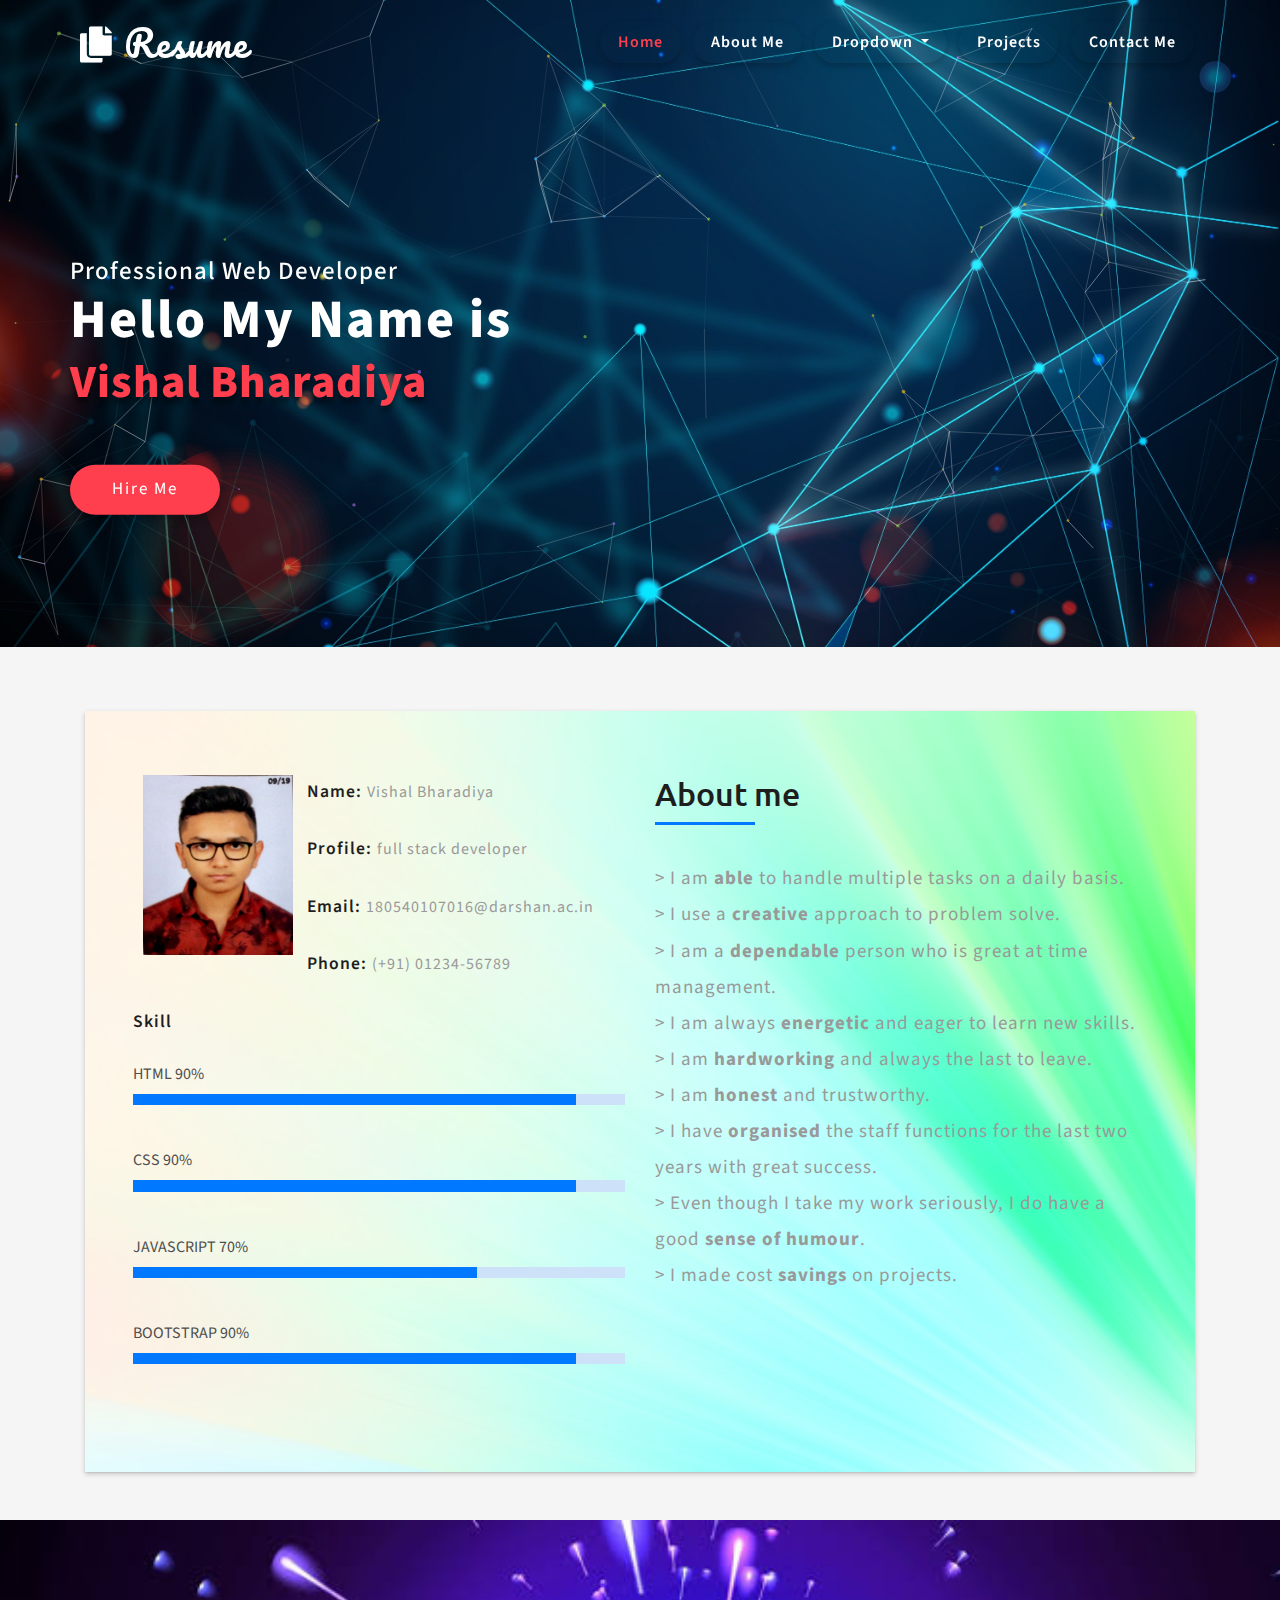
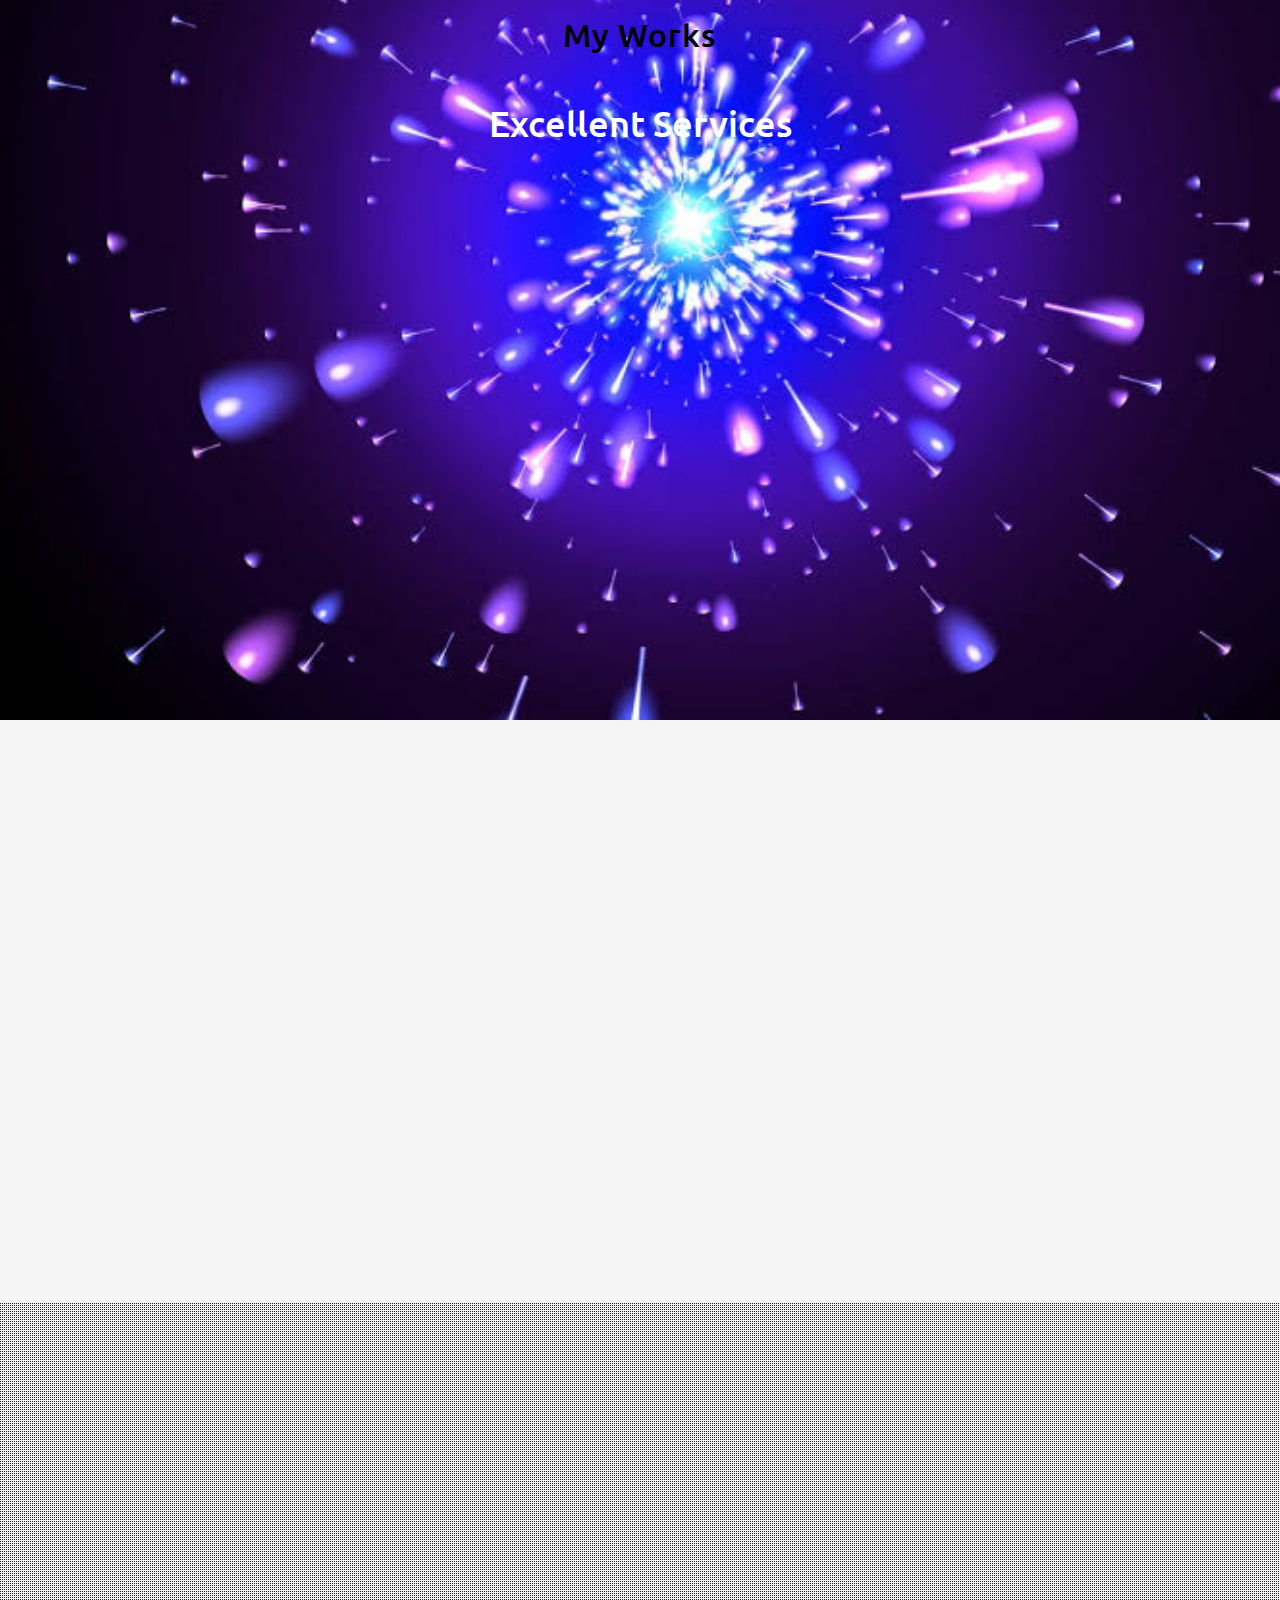
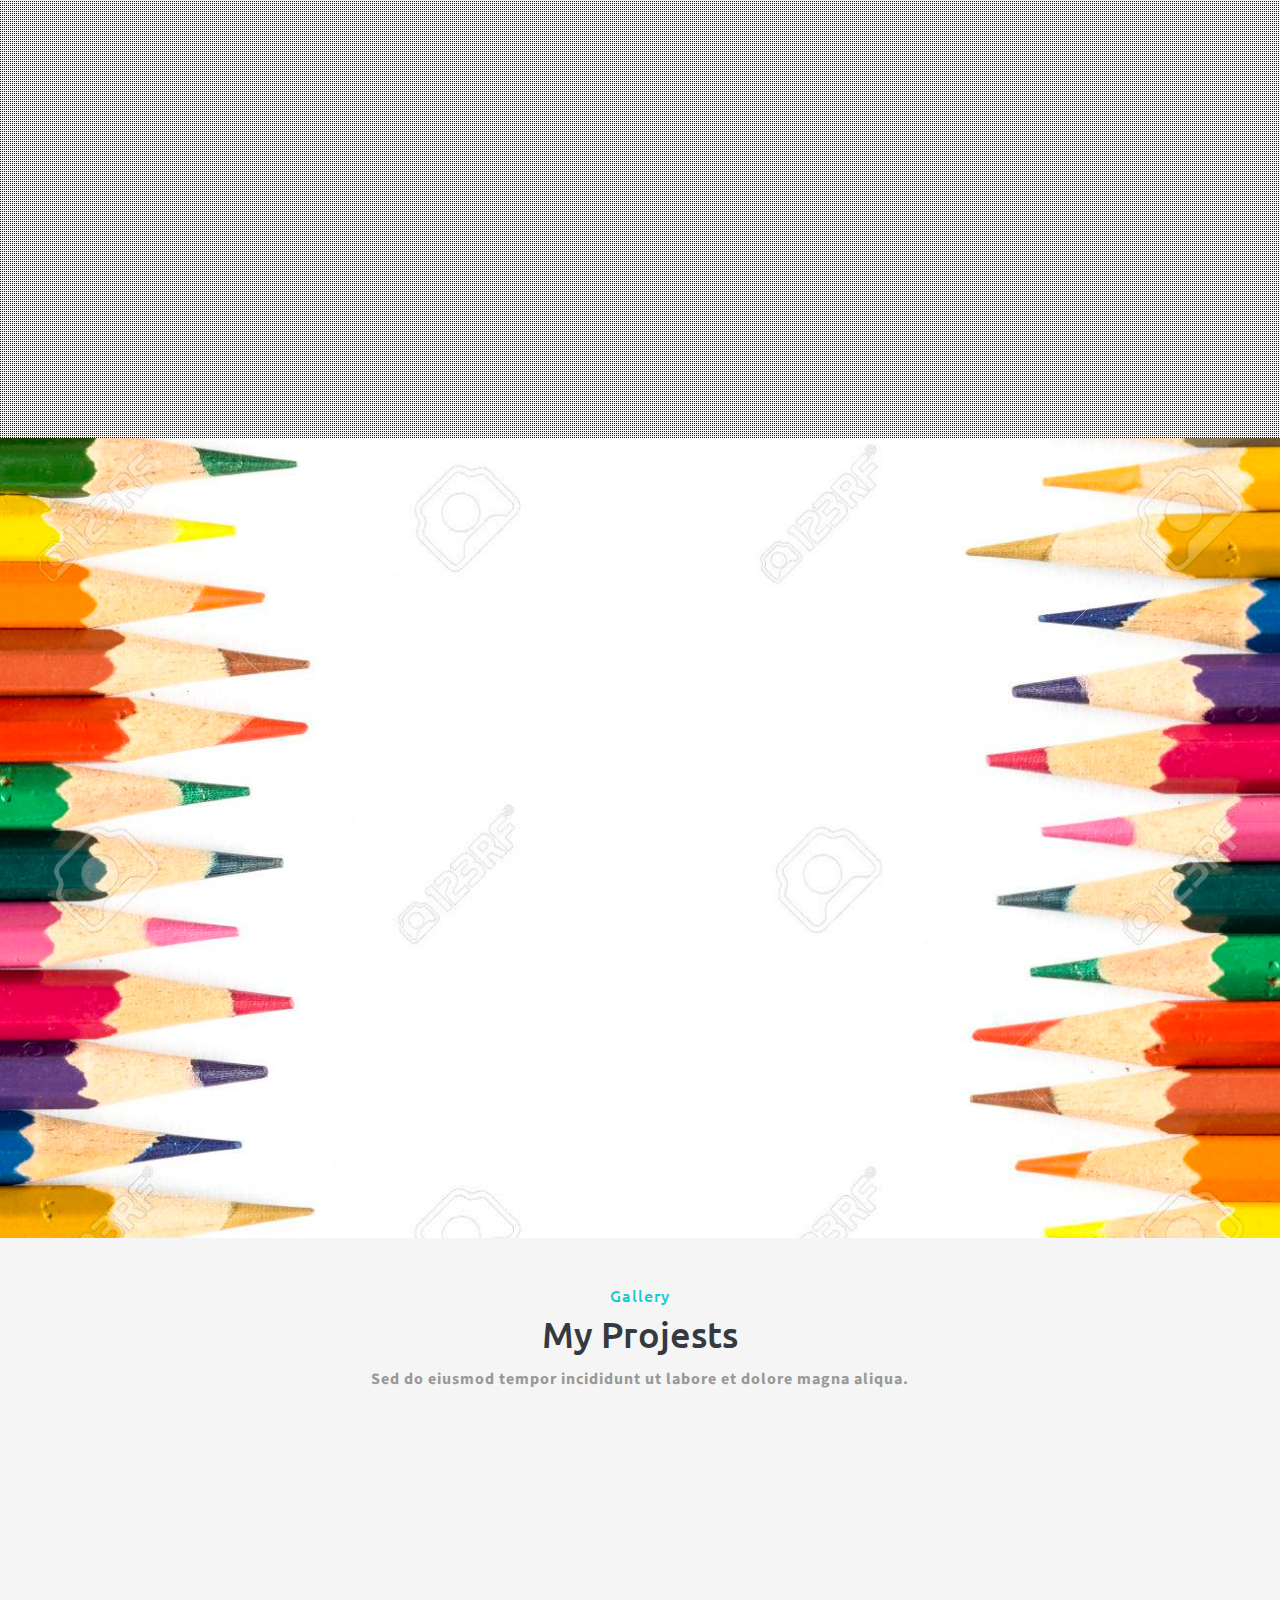
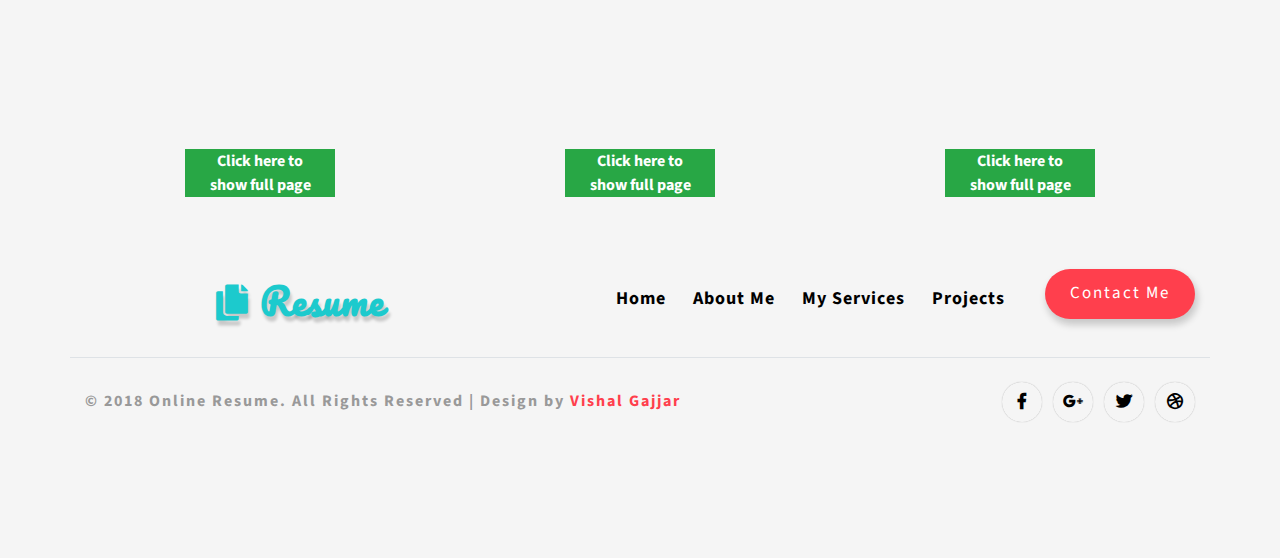
==== index.html @ 2416e896 "first commit" ====
<!--
Author: W3layouts
Author URL: http://w3layouts.com
License: Creative Commons Attribution 3.0 Unported
License URL: http://creativecommons.org/licenses/by/3.0/
-->

<!DOCTYPE html>
<html>

<head>
	<title>Online Resume Personal Category Bootstrap Responsive website Template | Home :: W3layouts</title>
	<!-- Meta tag Keywords -->
	<meta name="viewport" content="width=device-width, initial-scale=1">
	<meta charset="UTF-8" />
	<meta name="keywords" content="Online Resume Services Responsive web template, Bootstrap Web Templates, Flat Web Templates, Android Compatible web template, Smartphone Compatible web template, free webdesigns for Nokia, Samsung, LG, SonyEricsson, Motorola web design" />
	<script>
		addEventListener("load", function () {
			setTimeout(hideURLbar, 0);
		}, false);

		function hideURLbar() {
			window.scrollTo(0, 1);
		}
	</script>
	<!-- //Meta tag Keywords -->

	<!-- Custom-Files -->
	<link rel="stylesheet" href="css/bootstrap.css">
	<!-- Bootstrap-Core-CSS -->
	<link rel="stylesheet" href="css/animation-aos.css">
	<link href='css/aos.css' rel='stylesheet prefetch' type="text/css" media="all" />
	<!-- animation css -->
	<link rel="stylesheet" href="css/style.css" type="text/css" media="all" />
	<!-- Style-CSS -->
	<link rel="stylesheet" href="css/all.min.css">
	<!-- Font-Awesome-Icons-CSS -->
	<!-- //Custom-Files -->

	<!-- Web-Fonts -->
	<link href="//fonts.googleapis.com/css?family=Ubuntu:300,300i,400,400i,500,500i,700,700i&amp;subset=cyrillic,cyrillic-ext,greek,greek-ext,latin-ext"
	    rel="stylesheet">
	<link href="//fonts.googleapis.com/css?family=Source+Sans+Pro:200,200i,300,300i,400,400i,600,600i,700,700i,900,900i&amp;subset=cyrillic,cyrillic-ext,greek,greek-ext,latin-ext,vietnamese"
	    rel="stylesheet">
	<link href="//fonts.googleapis.com/css?family=Pacifico&amp;subset=cyrillic,latin-ext,vietnamese" rel="stylesheet">
	<!-- //Web-Fonts -->

    <link href="css/style2.css" rel="stylesheet">


</head>

<body>
	<div class="mian-content">
		<!-- header -->
		<header data-aos="fade-down">
			<nav class="navbar navbar-expand-lg navbar-light">
				<div class="logo text-left">
					<h1>
						<a class="navbar-brand" href="index.html"><i class="fas fa-copy"></i> Resume</a>
					</h1>
				</div>
				<button class="navbar-toggler" type="button" data-toggle="collapse" data-target="#navbarSupportedContent"
				    aria-controls="navbarSupportedContent" aria-expanded="false" aria-label="Toggle navigation">
					<span class="navbar-toggler-icon">

					</span>
				</button>
				<div class="collapse navbar-collapse" id="navbarSupportedContent">
					<ul class="navbar-nav ml-lg-auto text-lg-right text-center">
						<li class="nav-item active">
							<a class="nav-link" href="index.html">Home
								<span class="sr-only">(current)</span>
							</a>
						</li>
						<li class="nav-item">
							<a class="nav-link scroll" href="#about">About Me</a>
						</li>
						<li class="nav-item dropdown">
							<a class="nav-link dropdown-toggle" href="#" id="navbarDropdown" role="button" data-toggle="dropdown"
							    aria-haspopup="true" aria-expanded="false">
								Dropdown
							</a>
							<div class="dropdown-menu text-lg-left text-center" aria-labelledby="navbarDropdown">
								<a class="dropdown-item scroll" href="#services">Services</a>
								<a class="dropdown-item scroll" href="#skills" title="">Skills</a>
								<a class="dropdown-item scroll" href="#education" title="">My Education</a>
								<a class="dropdown-item scroll" href="#education" title="">My Experience</a>
							</div>
						</li>
						<li class="nav-item">
							<a class="nav-link scroll" href="#projects">Projects</a>
						</li>
						<li class="nav-item">
							<a class="nav-link" href="contact.html">Contact Me</a>
						</li>
					</ul>
				</div>
			</nav>
		</header>
		<!-- //header -->

		<!--  particles  -->
		<div id="particles-js"></div>
		<!-- //particles -->

		<!-- banner -->
		<div class="banner-text">
			<div class="effect-text-w3ls">
				<div class="container">
					<div class="row">
						<div class="col-mg-6">
						<br><br><br>
						<h2 style="color: white;">Professional Web Developer</h2>
						<span class="mytext1 uppercase mt-2">Hello My Name is </span>
						<span class="mytext2">Vishal Bharadiya</span>
						<p class="para-style text-light mt-xl-4 mt-3"></p>
						<div class="button-w3ls" data-aos="fade-up">
							
							<a href="contact.html" class="btn btn-sm animated-button thar-four">Hire Me</a>
						</div>
					</div>
					<div class="col-mg-6">
						
					</div>	
					</div>
				</div>
			</div>
		</div>
		<!-- //banner -->
	</div>
	<!-- //main -->
	<!-- banner bottom -->
	 <section id="about" class="about-mf sect-pt4 route" >
    <div class="container">
      <div class="row">
        <div class="col-sm-12" >
          <div class="box-shadow-full"  style=" background-image: url(images/am.jpg); ">
            <div class="row">
              <div class="col-md-6">
                <div class="row">
                  <div class="col-sm-6 col-md-4">
                    <div class="about-img">
                     
					  <img style="height: 180px; width: 150px;" src="images/profail.jpg">
                    </div>
                  </div>
                  <div class="col-sm-6 col-md-8">
                    <div class="about-info">
                      <p><span class="title-s">Name: </span> <span>Vishal Bharadiya</span></p><br>
                      <p><span class="title-s">Profile: </span> <span>full stack developer</span></p><br>
                      <p><span class="title-s">Email: </span> <span>180540107016@darshan.ac.in</span></p><br>
                      <p><span class="title-s">Phone: </span> <span>(+91) 01234-56789</span></p><br>
                    </div>
                  </div>
                </div>
                <div class="skill-mf">
                  <p class="title-s">Skill</p><br>
                  <span>HTML</span> <span class="pull-right">90%</span>
                  <div class="progress">
                    <div class="progress-bar" role="progressbar" style="width: 90%;" aria-valuenow="85" aria-valuemin="0"
                      aria-valuemax="100"></div>
                  </div><br>
                  <span>CSS</span> <span class="pull-right">90%</span>
                  <div class="progress">
                    <div class="progress-bar" role="progressbar" style="width: 90%" aria-valuenow="75" aria-valuemin="0"
                      aria-valuemax="100"></div>
                  </div><br>
                  <span>JAVASCRIPT</span> <span class="pull-right">70%</span>
                  <div class="progress">
                    <div class="progress-bar" role="progressbar" style="width: 70%" aria-valuenow="50" aria-valuemin="0"
                      aria-valuemax="100"></div>
                  </div><br>
                  <span>BOOTSTRAP</span> <span class="pull-right">90%</span>
                  <div class="progress">
                    <div class="progress-bar" role="progressbar" style="width: 90%" aria-valuenow="90" aria-valuemin="0"
                      aria-valuemax="100"></div>
                  </div><br>
                </div>
              </div>
              <div class="col-md-6">
                <div class="about-me pt-4 pt-md-0">
                  <div class="title-box-2">
                    <h5 class="title-left">
                      About me
                    </h5>
                  </div>
                  <font>
                  <p style="font-size: 19px" >
                    >  I am <b>able</b> to handle multiple tasks on a daily basis.
                  </p>
                  <p style="font-size: 19px" >
                    >  I use a <b>creative</b> approach to problem solve.
                  </p>
                  <p style="font-size: 19px">
                    >  I am a <b>dependable</b> person who is great at time management.
                  </p>
                  <p style="font-size: 19px">
                    >  I am always <b>energetic</b> and eager to learn new skills.
                  </p>
                  <p style="font-size: 19px">
                    >  I am <b>hardworking</b> and always the last to leave.
                  </p>
                  <p style="font-size: 19px">
                    >  I am <b>honest</b> and trustworthy.
                  </p>
                  <p style="font-size: 19px">
                    >  I have <b>organised</b> the staff functions for the last two years with great success.
                  </p>
                  <p style="font-size: 19px">
                    >  Even though I take my work seriously, I do have a good <b> sense of humour</b>.
                  </p>
                  <p style="font-size: 19px">
                    >  I made cost <b>savings</b> on projects.
                  </p>
                  </font>
                </div>
              </div>
            </div>
          </div>
        </div>
      </div>
    </div>
  </section>

	<!-- //banner bottom -->

	<!-- services -->
	<div class="why-choose-agile py-5" id="services">
		<div class="container py-xl-5 py-lg-3">
			<!-- heading title -->
			<div class="mb-lg-5 mb-4 text-center">
				<h3 class="title-wthree text-white mb-2">
					<span class="heading mb-5"><h2 style="color: black;">My Works</h2></span>Excellent Services</h3>
			</div>
			<!-- //heading title -->
			<div class="row agileits-w3layouts-grid pt-md-4">
				<div class="col-lg-4 services-agile-1" data-aos="zoom-in-up">
					<div class="row wthree_agile_us py-md-4 py-3">
						<div class="col-lg-3 col-sm-2 col-3 pr-lg-2">
							<div class="wthree_features_grid text-center py-3">
								<i class="fab fa-affiliatetheme"></i>
							</div>
						</div>
						<div class="col-lg-9 col-sm-10 col-9 agile-why-text">
							<h4 class="text-white font-weight-bold mb-3">Creative Design</h4>
						</div>
					</div>
				</div>
				<div class="col-lg-4 services-agile-1" data-aos="zoom-in-up">
					<div class="row wthree_agile_us py-md-4 py-3">
						<div class="col-lg-3 col-sm-2 col-3 pr-lg-2">
							<div class="wthree_features_grid text-center py-3">
								<i class="fab fa-accusoft"></i>
							</div>
						</div>
						<div class="col-lg-9 col-sm-10 col-9  agile-why-text">
							<h4 class="text-white font-weight-bold mb-3">Web Design</h4>
						</div>
					</div>
				</div>
				<div class="col-lg-4 services-agile-1" data-aos="zoom-in-up">
					<div class="row wthree_agile_us py-md-4 py-3">
						<div class="col-lg-3 col-sm-2 col-3 pr-lg-2">
							<div class="wthree_features_grid text-center py-3">
								<i class="fab fa-forumbee"></i>
							</div>
						</div>
						<div class="col-lg-9 col-sm-10 col-9 agile-why-text">
							<h4 class="text-white font-weight-bold mb-3">Interface Design</h4>
						</div>
					</div>
				</div>
			</div>
			<div class="row agileits-w3layouts-grid my-lg-4">
				<div class="col-lg-4 services-agile-1" data-aos="zoom-in-up">
					<div class="row wthree_agile_us py-md-4 py-3">
						<div class="col-lg-3 col-sm-2 col-3 pr-lg-2">
							<div class="wthree_features_grid text-center py-3">
								<i class="fab fa-audible"></i>
							</div>
						</div>
						<div class="col-lg-9 col-sm-10 col-9 agile-why-text">
							<h4 class="text-white font-weight-bold mb-3">App UI Design</h4>
						</div>
					</div>
				</div>
				<div class="col-lg-4 services-agile-1" data-aos="zoom-in-up">
					<div class="row wthree_agile_us py-md-4 py-3">
						<div class="col-lg-3 col-sm-2 col-3 pr-lg-2">
							<div class="wthree_features_grid text-center py-3">
								<i class="fab fa-asymmetrik"></i>
							</div>
						</div>
						<div class="col-lg-9 col-sm-10 col-9 agile-why-text">
							<h4 class="text-white font-weight-bold mb-3">UX Design</h4>
						</div>
					</div>
				</div>			
				<div class="col-lg-4 services-agile-1" data-aos="zoom-in-up">
					<div class="row wthree_agile_us py-md-4 py-3">
						<div class="col-lg-3 col-sm-2 col-3 pr-lg-2">
							<div class="wthree_features_grid text-center py-3">
								<i class="fab fa-xbox"></i>
							</div>
						</div>
						<div class="col-lg-9 col-sm-10 col-9 agile-why-text">
							<h4 class="text-white font-weight-bold mb-3">Web Develop</h4>
						</div>
					</div>
				</div>
				
			</div>
		</div>
	</div>
	<!-- //services -->

	<!-- skills -->
	<div class="graph py-5" id="skills">
		<div class="container pt-xl-5 pt-lg-3">
			<div class="row">
				<div class="col-lg-5 some-info-w3ls" data-aos="zoom-out-right">
					<div class="border-styles py-2 pl-4">
						<h3 class="title-style mb-3">Design Skills</h3>
					</div>
					<div class="row mt-xl-5 mt-4">
						<div class="w3layouts_stats_left w3_counter_grid">
							<p class="counter">50</p>
							<p class="para-text-w3ls text-dark">My Designs</p>
						</div>
						
					</div>
				</div>
				<!-- chart -->
				<div class="col-lg-7 graph-w3ls mt-lg-0 mt-5" data-aos="zoom-out-left">
					<div class="border-styles py-2 pl-4">
						<h3 class="title-style mb-3">Developer Skills</h3>
					</div>
					<div id="chartdiv"></div>
				</div>
				<!-- //chart -->
			</div>
		</div>
	</div>
	<!-- //skills -->

	<!-- education -->
	<div class="info-w3layouts" id="education">
		<div class="w3l-overlay py-5">
			<div class="container py-xl-5 py-lg-3">
				<div class="edu-agile-info">
					<div class="row">

						<div class="col-lg-6" data-aos="fade-up" data-aos-duration="3000" align="center">
							<div class="grid-flex bg-white p-5">
								<div class="pl-4 title-edu py-2 mb-5">
									<i class="fas fa-book-reader mb-2"></i>
									<h4 class="aboutbtm-head">My Education</h4>
								</div>
								<div class="grids-agiles-one">
									<h5 class="text-dark mb-2">B.E</h5>
									<p>From darshan Institue Of Engg. and Tech</p>
								</div>
								<div class="grids-agiles-one my-3">
									<h5 class="text-dark mb-2">University</h5>
									<p>Gujarat Technological University</p>
								</div>
								<div class="grids-agiles-one">
									<h5 class="text-dark mb-2"> 10+2 </h5>
									<p>Stream Science</p><br>
								</div>
								<div class="grids-agiles-one">
									<h5 class="text-dark mb-2">High School</h5>
									<p>Sarvodaya Science Schools</p>
								</div>
							</div>
						</div>
						
					</div>
				</div>
			</div>
		</div>
	</div>
	<!-- //education -->

	<!-- clients -->
	<!-- <div class="testimonials py-5" id="clients">
		<div class="container py-xl-5 py-lg-3">
		
			<div class="mb-sm-5 mb-4 text-center">
				<h3 class="title-wthree text-dark mb-2">
					<span class="mb-2">Reviews</span>My Clients</h3>
				<p class="sub-tittle-2">Sed do eiusmod tempor incididunt ut labore et dolore magna aliqua.</p>
			</div>
			 //heading title 
			<div class="row">
				<div class="col-lg-6 w3_testimonials_grids">
					<section class="slider">
						<div class="flexslider">
							<ul class="slides">
								<li>
									<div class="w3_testimonials_grid px-xl-5 px-4 mt-xl-4 mx-auto">
										<h4 class="text-dark text-center font-weight-light">
											<i class="fas fa-quote-left mr-3"></i>Nam libero tempore, cum soluta nobis est eligendi optio cumque nihil
											impedit quo minus id quod possimus,
											omnis voluptas<i class="fas fa-quote-right ml-3"></i>
										</h4>
										<div class="row mt-5">
											<div class="col-6 test-agiles text-right">
												<img src="images/te1.jpg" alt=" " class="img-fluid rounded-circle" />
											</div>
											<div class="col-6 right-text-agiles text-left mt-4">
												<h5 class="font-weight-bold">John Frank</h5>
												<p class="mt-2">Tempore Quo</p>
											</div>
										</div>
									</div>
								</li>
								<li>
									<div class="w3_testimonials_grid px-xl-5 px-4 mt-xl-4 mx-auto">
										<h4 class="text-dark text-center font-weight-light">
											<i class="fas fa-quote-left mr-3"></i>Nam libero tempore, cum soluta nobis est eligendi optio cumque nihil
											impedit quo minus id quod possimus,
											omnis voluptas<i class="fas fa-quote-right ml-3"></i>
										</h4>
										<div class="row mt-5">
											<div class="col-6 test-agiles text-right">
												<img src="images/te2.jpg" alt=" " class="img-fluid rounded-circle" />
											</div>
											<div class="col-6 right-text-agiles text-left mt-4">
												<h5 class="font-weight-bold">Michael Doe</h5>
												<p class="mt-2">Maxime Omni</p>
											</div>
										</div>
									</div>
								</li>
								<li>
									<div class="w3_testimonials_grid px-xl-5 px-4 mt-xl-4 mx-auto">
										<h4 class="text-dark text-center font-weight-light">
											<i class="fas fa-quote-left mr-3"></i>Nam libero tempore, cum soluta nobis est eligendi optio cumque nihil
											impedit quo minus id quod possimus,
											omnis voluptas<i class="fas fa-quote-right ml-3"></i>
										</h4>
										<div class="row mt-5">
											<div class="col-6 test-agiles text-right">
												<img src="images/te3.jpg" alt=" " class="img-fluid rounded-circle" />
											</div>
											<div class="col-6 right-text-agiles text-left mt-4">
												<h5 class="font-weight-bold">Thomas Carl</h5>
												<p class="mt-2">Placeat Quo</p>
											</div>
										</div>
									</div>
								</li>
							</ul>
						</div>
					</section>
				</div>
				<div class="col-lg-6 video-w3ls mt-lg-0 mt-sm-5 mt-4" data-aos="zoom-in-left">
					<img src="images/testi.jpg" alt="" class="img-fluid">
				</div>
			</div>
		</div>
	</div>
	     //clients -->
 
	<!-- facts -->
	<div class="mobile-trend-agile py-5">
		<div class="container py-xl-5 py-lg-3">
			<div class="row text-center">
				

				<div class="col-lg-12 what-w3lsmk text-center mt-sm-5 mt-3 pt-lg-3" data-aos="fade-down">
					<!-- heading title -->
					<div class="mb-lg-5 mb-4 text-center">
						<h3 class="title-wthree text-dark mb-2">
							<span class="mb-2">About Me</span>Some Interesting Facts </h3>
					</div>
					<!-- //heading title -->
					<p>I am a <b>19 year</b.> old,fan of Shahrukh Khan, Robert Downey Jr. and Nawazuddin <br> Siddiqui at the same time.</p>
					<p class="mt-3">I have <b>not watched</b> a single second of a single episode of<br> Game of Thrones,,*Yes, We Exist* </p><br>
					<p>I'm a <b>lefty</b>, i write using left hand</p>
					<div class="button-w3ls">
						<a href="contact.html" target="blanck" class="btn btn-sm animated-button thar-four two-buttons">Hire me <i class="fas fa-download"></i></a>
					</div>
				</div>
			</div>
		</div>
	</div>
	<!-- //facts -->

	<!-- projects -->
	<div class="gallery py-5" id="projects">
		<div class="container ">
			<!-- heading title -->
			<div class="mb-lg-5 mb-4 text-center">
				<h3 class="title-wthree text-dark mb-2">
					<span class="mb-2">Gallery</span>My Projests</h3>
				<p class="sub-tittle-2">Sed do eiusmod tempor incididunt ut labore et dolore magna aliqua.</p>
			</div>
			<!-- //heading title -->
			<div class="gallery-grids" >
				<section>
					<div class="gallery-grids" >
				<section>
					<ul id="da-thumbs" class="da-thumbs">
						<li data-aos="zoom-in">
							<a href="images/g1.jpg" class="b-link-stripe b-animate-go  thickbox">
								<img src="images/g1.jpg" alt="" class="img-fluid" />
								<div>
									<h5>Collage Maker App</h5>
								</div>
							</a>

						</li>
						<li data-aos="zoom-in">
							<a href="images/g2.jpg" class="b-link-stripe b-animate-go  thickbox">
								<img src="images/g2.jpg" alt="" class="img-fluid" />
								<div>
									<h5>my first web page</h5>
									
								</div>
							</a>
						</li>
						<li data-aos="zoom-in">
							<a href="images/g3.jpg" class="b-link-stripe b-animate-go  thickbox">
								<img src="images/g3.jpg" alt="" class="img-fluid" />
								<div>
									<h5>My first bootstrap framework</h5>									
								</div>
							</a>
							
						</li>
					</ul>
				</section>
			</div>
				</section>					
			</div>
		</div>
	</div>

	<div class="container text-center">
		<div class="row">
			<div class="col-lg-4">
				<a href="projects/1/index.html" target="black1">
					<div class="btn-success" style="margin-left: 100px; margin-right: 100px;">Click here to <br>show full page</div>
				</a>
			</div>
			<div class="col-lg-4">
				<a href="projects/2/index.html" target="black2">
					<div class="btn-success" style="margin-left: 100px; margin-right: 100px;">Click here to <br> show full page</div>
				</a>
			</div>
			<div class="col-lg-4">
				<a href="projects/3/index.html" target="black3">
					<div class="btn-success" style="margin-left: 100px; margin-right: 100px;">Click here to <br> show full page</div>
				</a>
			</div>
		</div>
		
	</div>
	<!--//gallery-->

	

	<!-- footer -->
	<footer>
		<div class="w3ls-footer-grids py-4">
			<div class="container py-xl-5 py-lg-3">
				<div class="row">
					<div class="col-lg-5 w3l-footer-logo">
						<!-- footer logo -->
						<a class="navbar-brand" href="index.html"><i class="fas fa-copy"></i> Resume</a>
						<!-- //footer logo -->
					</div>
					<!-- button -->
					<div class="col-lg-5 w3l-footer text-lg-right text-center mt-3">
						<ul class="list-unstyled footer-nav-wthree">
							<li class="mr-4">
								<a href="index.html" class="active">Home</a>
							</li>
							<li class="mr-4">
								<a class="scroll" href="#about">About Me</a>
							</li>
							<li class="mr-4">
								<a class="scroll" href="#services">My Services</a>
							</li>
							<li>
								<a class=" scroll" href="#projects">Projects</a>
							</li>
						</ul>
					</div>
					<!-- //button -->
					<div class="col-lg-2 mt-lg-0 mt-3">
						<div class="button-w3ls mt-0 text-lg-right text-center">
							<a href="contact.html" class="btn btn-sm animated-button thar-four">Contact Me</a>
						</div>
					</div>
				</div>
				<div class="row border-top mt-4 pt-lg-4 pt-3 text-lg-left text-center">
					<!-- copyright -->
					<p class="col-lg-8 copy-right-grids mt-lg-1">© 2018 Online Resume. All Rights Reserved | Design by
						<a href="" target="_blank">Vishal Gajjar</a>
					</p>
					<!-- //copyright -->
					<!-- social icons -->
					<div class="col-lg-4 w3social-icons text-lg-right text-center mt-lg-0 mt-3">
						<ul>
							<li>
								<a href="#" class="rounded-circle">
									<i class="fab fa-facebook-f"></i>
								</a>
							</li>
							<li class="px-2">
								<a href="#" class="rounded-circle">
									<i class="fab fa-google-plus-g"></i>
								</a>
							</li>
							<li>
								<a href="#" class="rounded-circle">
									<i class="fab fa-twitter"></i>
								</a>
							</li>
							<li class="pl-2">
								<a href="#" class="rounded-circle">
									<i class="fab fa-dribbble"></i>
								</a>
							</li>
						</ul>
					</div>
					<!-- //social icons -->
				</div>
			</div>
		</div>
	</footer>
	<!-- //footer -->


	<!-- Js files -->
	<!-- JavaScript -->
	<script src="js/jquery-2.2.3.min.js"></script>
	<!-- Default-JavaScript-File -->

	<!-- scripts required  for particle effect -->
	<script src='js/particles.min.js'></script>
	<script src="js/particles.js"></script>
	<!-- //scripts required for particle effect -->

	<!-- chart -->
	<script src='js/amcharts.js'></script>
	<script src='js/chart.js'></script>
	<!-- //chart -->
	<!-- //gallery-js -->

	<!-- stats -->
	<script src="js/jquery.waypoints.min.js"></script>
	<script src="js/jquery.countup.js"></script>
	<script>
		$('.counter').countUp();
	</script>
	<!-- //stats -->

	<!-- flexSlider (for testimonials) -->
	<link rel="stylesheet" href="css/flexslider.css" type="text/css" media="screen" property="" />
	<script defer src="js/jquery.flexslider.js"></script>
	<script>
		$(window).load(function () {
			$('.flexslider').flexslider({
				animation: "slide",
				start: function (slider) {
					$('body').removeClass('loading');
				}
			});
		});
	</script>
	<!-- //flexSlider (for testimonials) -->

	<!-- animation js -->
	<script src='js/aos.js'></script>
	<script>
		AOS.init({
            easing: 'ease-out-back',
            duration: 1000
        });

    </script>
	<!-- //animation js -->

	<!-- smooth scrolling -->
	<script src="js/SmoothScroll.min.js"></script>
	<!-- move-top -->
	<script src="js/move-top.js"></script>
	<!-- easing -->
	<script src="js/easing.js"></script>
	<!--  necessary snippets for few javascript files -->
	<script src="js/online-resume.js"></script>

	<script src="js/bootstrap.js"></script>
	<!-- Necessary-JavaScript-File-For-Bootstrap -->

	<!-- gallery -->
	<script src="js/jquery.chocolat.js"></script>
	<link rel="stylesheet" href="css/chocolat.css" type="text/css" media="screen">
	<!-- light-box -->
	<script>
		$(function () {
			$('.gallery a').Chocolat();
		});
	</script>
	<!-- //light-box -->
	<!-- //gallery -->
	<!-- //Js files -->
	 <script src="js/main.js"></script>

</body>

</html>
---- css/style.css ----
/*--
Author: W3layouts
Author URL: http://w3layouts.com
License: Creative Commons Attribution 3.0 Unported
License URL: http://creativecommons.org/licenses/by/3.0/
--*/
/* Reset Code */
body {
    padding: 0;
    margin: 0;
    background: #FFF;
    font-family: 'Source Sans Pro', sans-serif;
}

body a {
    transition: 0.5s all;
    -webkit-transition: 0.5s all;
    -moz-transition: 0.5s all;
    -o-transition: 0.5s all;
    -ms-transition: 0.5s all;
    text-decoration: none;
}

body a:hover {
    text-decoration: none;
    transition: 0.5s all;
    -webkit-transition: 0.5s all;
    -moz-transition: 0.5s all;
    -o-transition: 0.5s all;
    -ms-transition: 0.5s all;
}

body a:focus,
a:hover {
    text-decoration: none;
}

input[type="button"],
input[type="submit"] {
    transition: 0.5s all;
    -webkit-transition: 0.5s all;
    -moz-transition: 0.5s all;
    -o-transition: 0.5s all;
    -ms-transition: 0.5s all;
}

input[type="button"]:hover,
input[type="submit"]:hover {
    transition: 0.5s all;
    -webkit-transition: 0.5s all;
    -moz-transition: 0.5s all;
    -o-transition: 0.5s all;
    -ms-transition: 0.5s all;
}

h1,
h2,
h3,
h4,
h5,
h6 {
    margin: 0;
    padding: 0;
    font-family: 'Ubuntu', sans-serif;
}

p {
    margin: 0;
    padding: 0;
    font-size: 16px;
    letter-spacing: 1px;
    line-height: 1.9;
    color: #999;
    font-family: 'Source Sans Pro', sans-serif;
}

ul,
ol {
    margin: 0;
    padding: 0;
}

label {
    margin: 0;
}

a:focus,
a:hover {
    text-decoration: none;
    outline: none
}

/* //Reset Code */
/* bottom-to-top */
#toTop {
    display: none;
    text-decoration: none;
    position: fixed;
    bottom: 24px;
    right: 3%;
    overflow: hidden;
    z-index: 999;
    width: 32px;
    height: 36px;
    border: none;
    text-indent: 100%;
    background: url(../images/move-top.png) no-repeat 0px 0px;
}

#toTopHover {
    width: 32px;
    height: 32px;
    display: block;
    overflow: hidden;
    float: right;
    opacity: 0;
    -moz-opacity: 0;
    filter: alpha(opacity=0);
}

/* //bottom-to-top */
/* header */
.mian-content {
    position: relative;
}

header {
    position: absolute;
    z-index: 999;
    width: 100%;
}

/* logo */
a.navbar-brand {
    font-size: 36px;
    letter-spacing: 1px;
    color: #fff;
    text-shadow: 2px 5px 3px rgba(0, 0, 0, 0.18);
    font-family: 'Pacifico', cursive;
}

.navbar-light .navbar-brand,
.navbar-light .navbar-brand:hover,
.navbar-light .navbar-brand:focus {
    color: #fff;
}

a.navbar-brand img {
    vertical-align: bottom;
}

/* //logo */
/* navigation */
nav.navbar.navbar-expand-lg.navbar-light {
    padding: 1em 10em;
}

li.nav-item {
    margin: 0 6px;
}

.navbar-light .navbar-nav .nav-link {
    padding: 0;
    color: #fff;
    font-size: 16px;
    letter-spacing: 1px;
    font-weight: 600;
    padding: 8px 18px 9px;
    border-radius: 100px;
    box-shadow: 0px 3px 6px 0px rgba(0, 0, 0, 0.21);
}

.navbar-light .navbar-nav .show>.nav-link,
.navbar-light .navbar-nav .active>.nav-link,
.navbar-light .navbar-nav .nav-link.show,
.navbar-light .navbar-nav .nav-link.active,
.navbar-light .navbar-nav .nav-link:hover,
.navbar-light .navbar-nav .nav-link:focus {
    color: #ff3f4d;
}

/* //navigation */
/* //header */
/* banner */
.mian-content {
    background: url(../images/1.jpg) no-repeat top;
    background-size: cover;
    -webkit-background-size: cover;
    -o-background-size: cover;
    -moz-background-size: cover;
    -ms-background-size: cover;
    min-height: 50vw;
    position: relative;
}

/* particles */
#particles-js {
    width: 100%;
    height: 100%;
}

/* //particles */
/* banner text effect */
.effect-text-w3ls {
    position: absolute;
    top: 54%;
    left: 46%;
    transform: translate(-50%, -50%);
    width: 100%;
}

.effect-text-w3ls span {
    display: block;
}

.mytext1 {
    color: #fff;
    font-size: 70px;
    font-weight: 800;
    letter-spacing: 2px;
    position: relative;
    animation: text 3s 1;
    line-height: 1;
}

.mytext2 {
    font-size: 50px;
    color: #ff3f4d;
    letter-spacing: 1px;
    font-weight: 800;
    text-shadow: 0px 6px 5px rgba(0, 0, 0, 0.44);
}

@keyframes text {
    0% {
        color: #fff;
    }

    30% {
        letter-spacing: 25px;
    }

    85% {
        letter-spacing: 8px;
    }
}

/* //banner text effect */
/* animation effect text */
.effect-text-w3ls h2 {
    color: #191919;
    font-size: 29px;
    white-space: nowrap;
    overflow: hidden;
    letter-spacing: 1px;
    width: 100%;
    animation: animtext 10s steps(80, end);
    transition: all cubic-bezier(0.1, 0.7, 1.0, 0.1);
    font-family: 'Source Sans Pro', sans-serif;
}

@keyframes animtext {
    from {
        width: 0;
        transition: all 2s ease-in-out;
    }
}

/* //animation effect text */
p.para-style {
    font-size: 18px;
    max-width: 700px;
}

/* button effect */
.button-w3ls {
    margin-top: 3em;
}

a.animated-button {
    color: #fff;
    cursor: pointer;
    padding: 12px 0;
    letter-spacing: 2px;
    outline: none;
    width: 170px;
    background: #fff;
    color: #000;
    font-size: 17px;
    border-radius: 100px;
    outline: none;
    display: inline-block;
    box-shadow: 2px 5px 7px 1px rgba(0, 0, 0, 0.18);
    position: relative;
    border: none;
    transition: all 0.4s cubic-bezier(0.42, 0, 0.58, 1);
}

a.animated-button:hover {
    background-color: transparent;
    /* text-shadow: nthree; */
    color: #fff !important;
}

a.animated-button::before {
    display: block;
    position: absolute;
    top: 0px;
    right: 0px;
    height: 100%;
    width: 0px;
    z-index: -1;
    border-radius: 100px;
    content: '';
    background: #ff3f4d;
    transition: all 0.4s cubic-bezier(0.42, 0, 0.58, 1);
}

a.animated-button.thar-three:hover:before {
    left: 0%;
    right: auto;
    width: 100%;
}

/* thar four */
a.animated-button.thar-four:hover:before {
    right: 0%;
    left: auto;
    width: 100%;
}

a.animated-button.thar-four:hover {
    background-color: transparent;
    /* text-shadow: nfour; */
}

a.animated-button.thar-four {
    background: #ff3f4d;
    color: #fff;
}

a.animated-button.thar-four:before {
    background: #343a40;
}
a.animated-button.thar-four.two-buttons:hover {
    background: #1ccacd;
}
/* //banner */
/* banner bottom */
h3.title-wthree span {
    display: block;
    font-size: 16px;
    color: #1ccacd;
    letter-spacing: 1px;
}

/* //banner bottom */
/* services */
.why-choose-agile {
    background: url(../images/bg.jpg) no-repeat center; 
    background-size: cover;
    -webkit-background-size: cover;
    -o-background-size: cover;
    -moz-background-size: cover;
    -ms-background-size: cover;
    min-height: 800px;
    opacity: ;
}

h3.title-wthree {
    font-size: 36px;
}

.wthree_features_grid.text-center {
    box-shadow: 1px 1px 10px 1px rgba(0, 0, 0, 0.14);
    border-radius: 50%;
    background: #fff;
}

.why-choose-agile,
.wthree_features_grid,
.wthree_features_grid i {
    -webkit-transition: 0.5s all;
    -moz-transition: 0.5s all;
    -o-transition: 0.5s all;
    -ms-transition: 0.5s all;
    transition: 0.5s all;
}

.wthree_features_grid i {
    font-size: 30px;
    color: #ff3f4d;
    line-height: 1.4;
}

.agile-why-text h4 {
    letter-spacing: 1px;
    font-size: 28px;
}

.agile-why-text p,
p.sub-tittle {
    color: #eee;
}

.wthree_agile_us:hover .wthree_features_grid i {
    color: #000;
    -webkit-transition: 0.5s all;
    -moz-transition: 0.5s all;
    -o-transition: 0.5s all;
    -ms-transition: 0.5s all;
    transition: 0.5s all;
}

/* //services */
/* skills */
/* chart */
#chartdiv {
    margin: -.5em auto;
    text-align: center;
    width: 90%;
    height: 390px
}

/* //chart */
.border-styles,
.title-edu {
    border-left: 3px solid #1ccacd;
}

p.counter {
    color: #ff3f4d;
    font-size: 3em;
    font-weight: 800;
    text-shadow: 4px 4px 2px rgba(0, 0, 0, 0.09);
}

/* //skills */
/*-- clients --*/
.w3_testimonials_grid h4 {
    font-size: 17px;
    line-height: 1.8;
    letter-spacing: 1px;
}

.w3_testimonials_grid h5 {
    color: #000;
    font-size: 22px;
    letter-spacing: 1px;
}

.w3_testimonials_grid p {
    font-size: 14px;
}

.w3_testimonials_grid h4 i {
    font-size: 20px;
}

/*-- //clients --*/
/* facts */
.mobile-trend-agile {
    background: url(../images/bg8.jpg) no-repeat center;
    background-size: 50%;
    -webkit-background-size: cover;
    -o-background-size: cover;
    -moz-background-size: cover;
    -ms-background-size: cover;
    min-height: 800px;
}

/* //facts */
/* projects */
.da-thumbs {
    list-style: none;
    position: relative;
    margin: 0;
    padding: 0;
}

.da-thumbs li {
    padding: 3px;
    position: relative;
    width: 33%;
    text-align: center;
    display: inline-block;
}

.da-thumbs li a,
.da-thumbs li a img {
    display: block;
    position: relative;
    width: 100%;
}

.da-thumbs li a {
    overflow: hidden;
}

.da-thumbs li a {
    transition: 0.5s all;
    -webkit-transition: 0.5s all;
    -o-transition: 0.5s all;
    -ms-transition: 0.5s all;
    -moz-transition: 0.5s all;
}

.da-thumbs li a:hover img {
    opacity: 0.5;
    transition: 0.5s all;
    -webkit-transition: 0.5s all;
    -o-transition: 0.5s all;
    -ms-transition: 0.5s all;
    -moz-transition: 0.5s all;
}

.da-thumbs li a div h5 {
    color: #000;
    font-size: 20px;
    letter-spacing: 1px;
    margin: 15px 0 5px;
}

.da-thumbs li a div p {
    margin-bottom: 1em;
}

/* //projects */
/* footer */
.w3l-footer-logo a {
    color: #1ccacd;
}

/* copyright */
p.copy-right-grids {
    font-size: 16px;
    letter-spacing: 2px;
}

p.copy-right-grids a {
    color: #ff3f4d;
}

/* //copyright */
/* social-icons */
.w3social-icons ul li {
    display: inline-block;
}

.w3social-icons ul li a {
    color: #000;
    font-size: 16px;
    display: block;
    -webkit-box-shadow: 0px 0px 1px 0px #fff;
    -moz-box-shadow: 0px 0px 1px 0px #fff;
    box-shadow: 0px 0px 1px 0px rgba(19, 18, 18, 0.33);
    width: 40px;
    height: 40px;
    text-align: center;
    line-height: 2.5;
}

.w3social-icons ul li a:hover {
    color: #1ccacd;
    -webkit-box-shadow: 0px 0px 13px 2px #1ccacd;
    -moz-box-shadow: 0px 0px 13px 2px #1ccacd;
    box-shadow: 0px 0px 13px 2px #1ccacd;
}

/* //social-icons */
/* footer nav */
ul.footer-nav-wthree li {
    display: inline-block;
}

ul.footer-nav-wthree li a {
    color: #000;
    letter-spacing: 1px;
    font-size: 18px;
}

/* //footer nav */
/* education */
.info-w3layouts {
    background: url(../images/bg4.jpg) no-repeat bottom;
    background-size: cover;
    -webkit-background-size: cover;
    -moz-background-size: cover;
    -o-background-size: cover;
    -ms-background-size: cover;
    background-attachment: fixed;
}

.w3l-overlay {
    background: url(../images/overlay.png) repeat;
}

.title-edu i,
.w3_agileits_services_grid i {
    color: #ff3f4d;
    font-size: 2em;
}

.grid-flex {
    border-top: 8px solid #ff3f4d;
    position: relative;
    z-index: 0;
}

.style-book-wthree {
    position: absolute;
    bottom: 30%;
    right: 15%;
    transform: rotate(-39deg);
    z-index: -1;
}

.style-book-wthree i {
    font-size: 8em;
    color: #eaeaea;
}

/* //education */
/* awards */
.awards-w3ls {
    background: url(../images/bg5.jpg) no-repeat bottom;
    background-size: cover;
    -webkit-background-size: cover;
    -moz-background-size: cover;
    -o-background-size: cover;
    -ms-background-size: cover;
    min-height: 50vw;
}

.w3_agileits_services_grid {
    box-shadow: 0 0 18px rgba(0, 0, 0, 0.18);
}

/* //awards */
/* inner page */
/* contact */
.mian-content-2 {
    background: url(../images/1.jpg) no-repeat 0px -96px;
    background-size: cover;
    -webkit-background-size: cover;
    -o-background-size: cover;
    -ms-background-size: cover;
    -moz-background-size: cover;
    min-height: 340px;
}

h2.font-w3ls-style {
    padding-top: 0.2%;
    padding-left: 10em;
    font-family: 'Pacifico', cursive;
    font-size: 44px;
    letter-spacing: 1px;
    transform: rotate(-24deg);
}

/* contact form */
.main_grid_contact {
    background: #f7f7f7;
    padding: 6em;
}

.main_grid_contact label {
    color: #000;
    letter-spacing: 1px;
    font-size: 1.2em;
}

.main_grid_contact input[type="text"],
.main_grid_contact input[type="email"],
.main_grid_contact textarea {
    outline: none;
    padding: 15px 15px;
    font-size: 14px;
    color: #777;
    background: #fff;
    width: 100%;
    letter-spacing: 1px;
    border: 1px solid #ebeeef;
    border-radius: 0px;
}

.main_grid_contact textarea {
    min-height: 12em;
    resize: none;
}

.main_grid_contact .input-group1 input[type="submit"] {
    outline: none;
    padding: 16px 0;
    font-size: 16px;
    margin-top: 2em;
    color: #fff;
    background: #1ccacd;
    border: none;
    letter-spacing: 2px;
    text-transform: uppercase;
    -webkit-transition: 0.5s all;
    -moz-transition: 0.5s all;
    -o-transition: 0.5s all;
    -ms-transition: 0.5s all;
    transition: 0.5s all;
    font-weight: 600;
    cursor: pointer;
    border-radius: 0px;
}

.main_grid_contact .input-group1 input[type="submit"]:hover {
    background: #343a40;
}

/* //contact form */
/* map */
.map {
    padding: 0;
}

.map iframe {
    border: none;
    width: 100%;
    height: 100%;
}

/* //map */
/* contact address */
.address-grid i {
    font-size: 1.5em;
    color: #fff;
    background: #1b1e21;
    border-radius: 50%;
    width: 65px;
    height: 65px;
    line-height: 2.5em;
}

.address-right h6 {
    font-size: 1.2em;
    color: #3f4142;
    text-shadow: 0 1px 2px rgba(0, 0, 0, 0.07);
}

.address-right p,
.address-right p a {
    color: #7c848c;
}

.main_grid_contact h4 {
    font-size: 2em;
    color: #464646;
    text-shadow: 0 1px 2px rgba(18, 18, 19, 0.13);
}

/* //contact address */
/* //contact */
/* //inner page */
/* responsive */
@media(max-width: 1680px) {
    h2.font-w3ls-style {
        padding-top: 3.2%;
    }
}

@media(max-width: 1600px) {
    h2.font-w3ls-style {
        padding-top: 4.2%;
    }
}

@media(max-width: 1440px) {
    .mytext1 {
        font-size: 60px;
    }

    .effect-text-w3ls h2 {
        font-size: 25px;
    }

    .mytext2 {
        font-size: 46px
    }

    p.para-style {
        font-size: 17px;
    }

    .effect-text-w3ls {
        left: 50%;
    }

    a.animated-button {
        width: 150px;
    }

    h2.font-w3ls-style {
        padding-top: 5.2%;
        padding-left: 8em;
    }
}

@media(max-width: 1366px) {
    .mytext1 {
        font-size: 54px;
    }

    h2.font-w3ls-style {
        padding-top: 3.2%;
        padding-left: 7em;
        font-size: 40px;
    }

    .mian-content-2 {
        min-height: 310px;
    }
}

@media(max-width: 1280px) {
    nav.navbar.navbar-expand-lg.navbar-light {
        padding: 1em 5em;
    }

    .main_grid_contact {
        padding: 3em;
    }
}

@media(max-width: 1080px) {
    nav.navbar.navbar-expand-lg.navbar-light {
        padding: 1em 4em;
    }

    a.navbar-brand {
        font-size: 34px;
        letter-spacing: 0px;
    }

    .navbar-light .navbar-nav .nav-link {
        font-size: 16px;
    }

    .effect-text-w3ls h2 {
        font-size: 23px;
    }

    .mytext1 {
        font-size: 48px;
    }

    .mytext2 {
        font-size: 38px;
    }

    .mian-content {
        min-height: 56vw;
    }

    .effect-text-w3ls {
        top: 58%;
    }

    .services-agile-1 {
        padding-left: 0;
        padding-right: .5em;
    }

    .agile-why-text h4 {
        letter-spacing: 0px;
        font-size: 26px;
    }

    .wthree_features_grid i {
        line-height: 1;
    }

    .style-book-wthree i {
        font-size: 6em;
    }

    .w3_testimonials_grid h4 {
        font-size: 16px;
    }

    ul.footer-nav-wthree li a {
        font-size: 17px;
    }

    h2.font-w3ls-style {
        padding-top: 7.2%;
        padding-left: 6em;
        font-size: 36px;
    }

    .mian-content-2 {
        background-position: 0px -33px;
    }

    .main_grid_contact h4 {
        font-size: 1.8em;
    }
}

@media(max-width: 1050px) {}

@media(max-width: 1024px) {
    nav.navbar.navbar-expand-lg.navbar-light {
        padding: 1em 2em;
    }

    .mian-content {
        min-height: 60vw;
    }
}

@media(max-width: 991px) {
    div#navbarSupportedContent {
        background: rgba(0, 0, 0, 0.91);
        padding: 1.5em;
    }

    li.nav-item {
        margin: 10px 0;
    }

    .navbar-light .navbar-nav .nav-link {
        font-weight: normal;
        padding: 0;
    }

    .navbar-light .navbar-toggler {
        border-color: #fff;
        border-radius: 0px;
        background: #fff;
    }

    .effect-text-w3ls {
        top: 56%;
        left: 46%;
    }

    @keyframes text {
        0% {
            color: #fff;
        }

        30% {
            letter-spacing: 20px;
        }

        85% {
            letter-spacing: 8px;
        }
    }

    .wthree_features_grid i {
        line-height: 1.8;
    }

    .mobile-trend-agile {
        min-height: 690px;
    }

    .map iframe {
        height: 340px;
    }
}

@media(max-width: 900px) {
    h3.title-wthree {
        font-size: 32px;
    }

    h3.title-wthree span {
        font-size: 14px;
    }

    .mian-content-2 {
        min-height: 260px;
    }

    h2.font-w3ls-style {
        font-size: 31px;
    }
}

@media(max-width: 800px) {
    .mian-content {
        min-height: 66vw;
    }

    a.navbar-brand {
        font-size: 32px;
    }

    .effect-text-w3ls h2 {
        font-size: 21px;
    }

    .mytext1 {
        font-size: 44px;
    }

    .mytext2 {
        font-size: 36px;
    }

    p.para-style {
        font-size: 15px;
    }

    .effect-text-w3ls {
        top: 58%;
        left: 50%;
    }

    a.animated-button {
        width: 140px;
        font-size: 15px;
    }

    .button-w3ls {
        margin-top: 2em;
    }

    p {
        font-size: 15px;
    }

    .mobile-trend-agile {
        min-height: 580px;
    }

    h2.font-w3ls-style {
        padding-top: 10.2%;
    }

    .mian-content-2 {
        min-height: 230px;
    }
}

@media(max-width: 768px) {}

@media(max-width: 736px) {
    .effect-text-w3ls h2 {
        font-size: 20px;
    }

    .mytext1 {
        font-size: 38px;
    }

    .mytext2 {
        font-size: 32px;
    }

    .effect-text-w3ls {
        top: 57%;
        left: 43%;
    }

    @keyframes text {
        0% {
            color: #fff;
        }

        30% {
            letter-spacing: 10px;
        }

        85% {
            letter-spacing: 6px;
        }
    }

    .wthree_features_grid i {
        line-height: 1;
        font-size: 28px;
    }

    .agile-why-text h4 {
        letter-spacing: 1px;
        font-size: 25px;
    }

    p.counter {
        font-size: 2.8em;
    }

    #chartdiv {
        height: 330px;
    }

    .da-thumbs li {
        width: 49.6%;
    }

    .da-thumbs li a div h5 {
        font-size: 19px;
    }

    p.copy-right-grids {
        font-size: 15px;
    }
}

@media(max-width: 667px) {
    h2.font-w3ls-style {
        padding-top: 12.2%;
        padding-left: 4em;
    }
}

@media(max-width: 640px) {
    .effect-text-w3ls {
        top: 57%;
        left: 46%;
    }

    #chartdiv {
        height: 290px;
    }

    h3.title-wthree {
        font-size: 30px;
    }
}

@media(max-width: 600px) {
    .mian-content {
        min-height: 470px;
        background-position: right;
    }

    .effect-text-w3ls {
        left: 50%;
    }

    .mian-content-2 {
        background-position: 0px -1px;
    }

    h2.font-w3ls-style {
        padding-top: 13.2%;
        padding-left: 4em;
        font-size: 28px;
    }
}

@media(max-width: 568px) {
    .services-agile-1 {
        padding: 0 4em;
    }

    .wthree_features_grid i {
        line-height: 1.4;
    }

    p.counter {
        font-size: 2.5em;
    }

    .mobile-trend-agile {
        min-height: 488px;
    }

    h2.font-w3ls-style {
        padding-top: 13.2%;
        padding-left: 3em;
        font-size: 27px;
    }

    .mian-content-2 {
        min-height: 210px;
    }
}

@media(max-width: 480px) {
    a.navbar-brand {
        font-size: 28px;
    }

    button.navbar-toggler {
        padding: 2px 8px;
    }

    nav.navbar.navbar-expand-lg.navbar-light {
        padding: .5em 1em;
    }

    .effect-text-w3ls h2 {
        font-size: 18px;
    }

    .mytext1 {
        font-size: 34px;
    }

    .mytext2 {
        font-size: 28px;
    }

    p.para-style {
        font-size: 14px;
    }

    a.animated-button {
        width: 128px;
        font-size: 15px;
        padding: 11px 0;
        letter-spacing: 1px;
    }

    .mian-content {
        min-height: 408px;
    }

    .services-agile-1 {
        padding: 0 3em;
    }

    #chartdiv {
        height: 250px;
    }

    h2.font-w3ls-style {
        padding-top: 9.2%;
        padding-left: 0em;
        font-size: 26px;
    }

    .mian-content-2 {
        min-height: 190px;
    }
}

@media(max-width: 440px) {
    p.copy-right-grids {
        font-size: 14px;
    }

    ul.footer-nav-wthree li a {
        font-size: 16px;
    }

    .da-thumbs li {
        width: 100%;
    }

    p.counter {
        font-size: 2.3em;
    }

    h3.title-style {
        font-size: 25px;
    }

    .services-agile-1 {
        padding: 0 2em;
    }

    .mian-content {
        min-height: 430px;
    }

    @keyframes text {
        0% {
            color: #fff;
        }

        30% {
            letter-spacing: 8px;
        }

        85% {
            letter-spacing: 4px;
        }
    }

    h2.font-w3ls-style {
        padding-top: 11.2%;
        padding-left: 0em;
        font-size: 23px;
    }

    .map iframe {
        height: 300px;
    }

    .main_grid_contact {
        padding: 2em;
    }

    .main_grid_contact label {
        font-size: 1em;
    }

    .main_grid_contact input[type="text"],
    .main_grid_contact input[type="email"],
    .main_grid_contact textarea {
        padding: 12px 15px;
    }

    .main_grid_contact .input-group1 input[type="submit"] {
        padding: 14px 0;
        font-size: 15px;
    }
}

@media(max-width: 414px) {
    .services-agile-1 {
        padding: 0 1em;
    }

    @keyframes text {
        0% {
            color: #fff;
        }

        30% {
            letter-spacing: 6px;
        }

        85% {
            letter-spacing: 4px;
        }
    }

    #chartdiv {
        height: 200px;
    }

    .grid-flex {
        padding: 2em !important;
    }

    .title-edu i,
    .w3_agileits_services_grid i {
        font-size: 1.5em;
    }

    .title-edu {
        margin-bottom: 2em !important;
    }

    .style-book-wthree i {
        font-size: 5em;
    }

    .w3_testimonials_grid h4 {
        font-size: 15px;
    }

    .mobile-trend-agile {
        min-height: 526px;
    }
}

@media(max-width: 384px) {
    .grids-agiles-one h5 {
        font-size: 19px;
    }

    .w3_testimonials_grid h5 {
        font-size: 19px;
    }

    h3.title-wthree {
        font-size: 26px;
    }

    @keyframes text {
        0% {
            color: #fff;
        }

        30% {
            letter-spacing: 4px;
        }

        85% {
            letter-spacing: 2px;
        }
    }

    .wthree_features_grid i {
        line-height: 1;
    }

    #chartdiv {
        height: 170px;
    }

    ul.footer-nav-wthree li {
        margin-right: 14px !important;
    }

    ul.footer-nav-wthree li a {
        font-size: 15px;
    }

    h2.font-w3ls-style {
        padding-top: 11.2%;
        padding-left: 0em;
        font-size: 21px;
    }

    .mian-content-2 {
        min-height: 166px;
    }
}

@media(max-width: 375px) {
    .grids-agiles-one h5 {
        font-size: 18px;
    }

    .w3_testimonials_grid h4 {
        font-size: 14px;
    }

    p {
        font-size: 14px;
    }

    p.copy-right-grids {
        letter-spacing: 1px;
    }
}

@media(max-width: 320px) {
    a.navbar-brand {
        font-size: 26px;
    }

    button.navbar-toggler {
        padding: 1px 6px;
    }

    .effect-text-w3ls h2 {
        font-size: 16px;
    }

    .mytext1 {
        font-size: 30px;
        letter-spacing: 1px;
    }

    .mytext2 {
        font-size: 26px;
    }

    p.para-style {
        font-size: 13px;
        margin-top: .5em !important;
    }

    a.animated-button {
        width: 118px;
        font-size: 14px;
        padding: 10px 0;
    }

    .button-w3ls {
        margin-top: 1.2em;
    }

    .mian-content {
        min-height: 378px;
    }

    .agile-why-text h4 {
        letter-spacing: 1px;
        font-size: 22px;
    }

    .col-lg-3.col-sm-2.col-3.pr-lg-2 {
        padding: 0 .5em;
    }

    p.counter {
        font-size: 2em;
    }

    .grids-agiles-one h5 {
        font-size: 16px;
    }

    .grid-flex {
        padding: 1.5em 1em !important;
    }

    .right-text-agiles {
        padding: 0;
    }

    h3.title-wthree {
        font-size: 24px;
    }

    .mobile-trend-agile {
        min-height: 460px;
    }

    .w3social-icons ul li a {
        font-size: 15px;
        width: 35px;
        height: 35px;
    }

    @keyframes text {
        0% {
            color: #fff;
        }

        30% {
            letter-spacing: 2px;
        }

        85% {
            letter-spacing: 1px;
        }
    }

    .main_grid_contact textarea {
        min-height: 9em;
    }

    .main_grid_contact .input-group1 input[type="submit"] {
        padding: 12px 0;
    }

    .main_grid_contact h4 {
        font-size: 1.5em;
    }

    .address-grid i {
        font-size: 1.2em;
        width: 60px;
        height: 60px;
        line-height: 3.2em;
    }

    .address-left {
        padding: 0;
    }

    .mian-content-2 {
        min-height: 140px;
    }

    h2.font-w3ls-style {
        padding-top: 13%;
        padding-left: 0em;
        font-size: 16px;
    }

    .main_grid_contact {
        padding: 2em 1em;
    }
}

/* //responsive */
---- css/all.min.css ----
/*!
 * Font Awesome Free 5.3.1 by @fontawesome - https://fontawesome.com
 * License - https://fontawesome.com/license/free (Icons: CC BY 4.0, Fonts: SIL OFL 1.1, Code: MIT License)
 */
.fa,.fab,.fal,.far,.fas{-moz-osx-font-smoothing:grayscale;-webkit-font-smoothing:antialiased;display:inline-block;font-style:normal;font-variant:normal;text-rendering:auto;line-height:1}.fa-lg{font-size:1.33333em;line-height:.75em;vertical-align:-.0667em}.fa-xs{font-size:.75em}.fa-sm{font-size:.875em}.fa-1x{font-size:1em}.fa-2x{font-size:2em}.fa-3x{font-size:3em}.fa-4x{font-size:4em}.fa-5x{font-size:5em}.fa-6x{font-size:6em}.fa-7x{font-size:7em}.fa-8x{font-size:8em}.fa-9x{font-size:9em}.fa-10x{font-size:10em}.fa-fw{text-align:center;width:1.25em}.fa-ul{list-style-type:none;margin-left:2.5em;padding-left:0}.fa-ul>li{position:relative}.fa-li{left:-2em;position:absolute;text-align:center;width:2em;line-height:inherit}.fa-border{border:.08em solid #eee;border-radius:.1em;padding:.2em .25em .15em}.fa-pull-left{float:left}.fa-pull-right{float:right}.fa.fa-pull-left,.fab.fa-pull-left,.fal.fa-pull-left,.far.fa-pull-left,.fas.fa-pull-left{margin-right:.3em}.fa.fa-pull-right,.fab.fa-pull-right,.fal.fa-pull-right,.far.fa-pull-right,.fas.fa-pull-right{margin-left:.3em}.fa-spin{animation:fa-spin 2s infinite linear}.fa-pulse{animation:fa-spin 1s infinite steps(8)}@keyframes fa-spin{0%{transform:rotate(0deg)}to{transform:rotate(1turn)}}.fa-rotate-90{-ms-filter:"progid:DXImageTransform.Microsoft.BasicImage(rotation=1)";transform:rotate(90deg)}.fa-rotate-180{-ms-filter:"progid:DXImageTransform.Microsoft.BasicImage(rotation=2)";transform:rotate(180deg)}.fa-rotate-270{-ms-filter:"progid:DXImageTransform.Microsoft.BasicImage(rotation=3)";transform:rotate(270deg)}.fa-flip-horizontal{-ms-filter:"progid:DXImageTransform.Microsoft.BasicImage(rotation=0, mirror=1)";transform:scaleX(-1)}.fa-flip-vertical{transform:scaleY(-1)}.fa-flip-horizontal.fa-flip-vertical,.fa-flip-vertical{-ms-filter:"progid:DXImageTransform.Microsoft.BasicImage(rotation=2, mirror=1)"}.fa-flip-horizontal.fa-flip-vertical{transform:scale(-1)}:root .fa-flip-horizontal,:root .fa-flip-vertical,:root .fa-rotate-90,:root .fa-rotate-180,:root .fa-rotate-270{-webkit-filter:none;filter:none}.fa-stack{display:inline-block;height:2em;line-height:2em;position:relative;vertical-align:middle;width:2em}.fa-stack-1x,.fa-stack-2x{left:0;position:absolute;text-align:center;width:100%}.fa-stack-1x{line-height:inherit}.fa-stack-2x{font-size:2em}.fa-inverse{color:#fff}.fa-500px:before{content:"\f26e"}.fa-accessible-icon:before{content:"\f368"}.fa-accusoft:before{content:"\f369"}.fa-ad:before{content:"\f641"}.fa-address-book:before{content:"\f2b9"}.fa-address-card:before{content:"\f2bb"}.fa-adjust:before{content:"\f042"}.fa-adn:before{content:"\f170"}.fa-adversal:before{content:"\f36a"}.fa-affiliatetheme:before{content:"\f36b"}.fa-air-freshener:before{content:"\f5d0"}.fa-algolia:before{content:"\f36c"}.fa-align-center:before{content:"\f037"}.fa-align-justify:before{content:"\f039"}.fa-align-left:before{content:"\f036"}.fa-align-right:before{content:"\f038"}.fa-alipay:before{content:"\f642"}.fa-allergies:before{content:"\f461"}.fa-amazon:before{content:"\f270"}.fa-amazon-pay:before{content:"\f42c"}.fa-ambulance:before{content:"\f0f9"}.fa-american-sign-language-interpreting:before{content:"\f2a3"}.fa-amilia:before{content:"\f36d"}.fa-anchor:before{content:"\f13d"}.fa-android:before{content:"\f17b"}.fa-angellist:before{content:"\f209"}.fa-angle-double-down:before{content:"\f103"}.fa-angle-double-left:before{content:"\f100"}.fa-angle-double-right:before{content:"\f101"}.fa-angle-double-up:before{content:"\f102"}.fa-angle-down:before{content:"\f107"}.fa-angle-left:before{content:"\f104"}.fa-angle-right:before{content:"\f105"}.fa-angle-up:before{content:"\f106"}.fa-angry:before{content:"\f556"}.fa-angrycreative:before{content:"\f36e"}.fa-angular:before{content:"\f420"}.fa-ankh:before{content:"\f644"}.fa-app-store:before{content:"\f36f"}.fa-app-store-ios:before{content:"\f370"}.fa-apper:before{content:"\f371"}.fa-apple:before{content:"\f179"}.fa-apple-alt:before{content:"\f5d1"}.fa-apple-pay:before{content:"\f415"}.fa-archive:before{content:"\f187"}.fa-archway:before{content:"\f557"}.fa-arrow-alt-circle-down:before{content:"\f358"}.fa-arrow-alt-circle-left:before{content:"\f359"}.fa-arrow-alt-circle-right:before{content:"\f35a"}.fa-arrow-alt-circle-up:before{content:"\f35b"}.fa-arrow-circle-down:before{content:"\f0ab"}.fa-arrow-circle-left:before{content:"\f0a8"}.fa-arrow-circle-right:before{content:"\f0a9"}.fa-arrow-circle-up:before{content:"\f0aa"}.fa-arrow-down:before{content:"\f063"}.fa-arrow-left:before{content:"\f060"}.fa-arrow-right:before{content:"\f061"}.fa-arrow-up:before{content:"\f062"}.fa-arrows-alt:before{content:"\f0b2"}.fa-arrows-alt-h:before{content:"\f337"}.fa-arrows-alt-v:before{content:"\f338"}.fa-assistive-listening-systems:before{content:"\f2a2"}.fa-asterisk:before{content:"\f069"}.fa-asymmetrik:before{content:"\f372"}.fa-at:before{content:"\f1fa"}.fa-atlas:before{content:"\f558"}.fa-atom:before{content:"\f5d2"}.fa-audible:before{content:"\f373"}.fa-audio-description:before{content:"\f29e"}.fa-autoprefixer:before{content:"\f41c"}.fa-avianex:before{content:"\f374"}.fa-aviato:before{content:"\f421"}.fa-award:before{content:"\f559"}.fa-aws:before{content:"\f375"}.fa-backspace:before{content:"\f55a"}.fa-backward:before{content:"\f04a"}.fa-balance-scale:before{content:"\f24e"}.fa-ban:before{content:"\f05e"}.fa-band-aid:before{content:"\f462"}.fa-bandcamp:before{content:"\f2d5"}.fa-barcode:before{content:"\f02a"}.fa-bars:before{content:"\f0c9"}.fa-baseball-ball:before{content:"\f433"}.fa-basketball-ball:before{content:"\f434"}.fa-bath:before{content:"\f2cd"}.fa-battery-empty:before{content:"\f244"}.fa-battery-full:before{content:"\f240"}.fa-battery-half:before{content:"\f242"}.fa-battery-quarter:before{content:"\f243"}.fa-battery-three-quarters:before{content:"\f241"}.fa-bed:before{content:"\f236"}.fa-beer:before{content:"\f0fc"}.fa-behance:before{content:"\f1b4"}.fa-behance-square:before{content:"\f1b5"}.fa-bell:before{content:"\f0f3"}.fa-bell-slash:before{content:"\f1f6"}.fa-bezier-curve:before{content:"\f55b"}.fa-bible:before{content:"\f647"}.fa-bicycle:before{content:"\f206"}.fa-bimobject:before{content:"\f378"}.fa-binoculars:before{content:"\f1e5"}.fa-birthday-cake:before{content:"\f1fd"}.fa-bitbucket:before{content:"\f171"}.fa-bitcoin:before{content:"\f379"}.fa-bity:before{content:"\f37a"}.fa-black-tie:before{content:"\f27e"}.fa-blackberry:before{content:"\f37b"}.fa-blender:before{content:"\f517"}.fa-blind:before{content:"\f29d"}.fa-blogger:before{content:"\f37c"}.fa-blogger-b:before{content:"\f37d"}.fa-bluetooth:before{content:"\f293"}.fa-bluetooth-b:before{content:"\f294"}.fa-bold:before{content:"\f032"}.fa-bolt:before{content:"\f0e7"}.fa-bomb:before{content:"\f1e2"}.fa-bone:before{content:"\f5d7"}.fa-bong:before{content:"\f55c"}.fa-book:before{content:"\f02d"}.fa-book-open:before{content:"\f518"}.fa-book-reader:before{content:"\f5da"}.fa-bookmark:before{content:"\f02e"}.fa-bowling-ball:before{content:"\f436"}.fa-box:before{content:"\f466"}.fa-box-open:before{content:"\f49e"}.fa-boxes:before{content:"\f468"}.fa-braille:before{content:"\f2a1"}.fa-brain:before{content:"\f5dc"}.fa-briefcase:before{content:"\f0b1"}.fa-briefcase-medical:before{content:"\f469"}.fa-broadcast-tower:before{content:"\f519"}.fa-broom:before{content:"\f51a"}.fa-brush:before{content:"\f55d"}.fa-btc:before{content:"\f15a"}.fa-bug:before{content:"\f188"}.fa-building:before{content:"\f1ad"}.fa-bullhorn:before{content:"\f0a1"}.fa-bullseye:before{content:"\f140"}.fa-burn:before{content:"\f46a"}.fa-buromobelexperte:before{content:"\f37f"}.fa-bus:before{content:"\f207"}.fa-bus-alt:before{content:"\f55e"}.fa-business-time:before{content:"\f64a"}.fa-buysellads:before{content:"\f20d"}.fa-calculator:before{content:"\f1ec"}.fa-calendar:before{content:"\f133"}.fa-calendar-alt:before{content:"\f073"}.fa-calendar-check:before{content:"\f274"}.fa-calendar-minus:before{content:"\f272"}.fa-calendar-plus:before{content:"\f271"}.fa-calendar-times:before{content:"\f273"}.fa-camera:before{content:"\f030"}.fa-camera-retro:before{content:"\f083"}.fa-cannabis:before{content:"\f55f"}.fa-capsules:before{content:"\f46b"}.fa-car:before{content:"\f1b9"}.fa-car-alt:before{content:"\f5de"}.fa-car-battery:before{content:"\f5df"}.fa-car-crash:before{content:"\f5e1"}.fa-car-side:before{content:"\f5e4"}.fa-caret-down:before{content:"\f0d7"}.fa-caret-left:before{content:"\f0d9"}.fa-caret-right:before{content:"\f0da"}.fa-caret-square-down:before{content:"\f150"}.fa-caret-square-left:before{content:"\f191"}.fa-caret-square-right:before{content:"\f152"}.fa-caret-square-up:before{content:"\f151"}.fa-caret-up:before{content:"\f0d8"}.fa-cart-arrow-down:before{content:"\f218"}.fa-cart-plus:before{content:"\f217"}.fa-cc-amazon-pay:before{content:"\f42d"}.fa-cc-amex:before{content:"\f1f3"}.fa-cc-apple-pay:before{content:"\f416"}.fa-cc-diners-club:before{content:"\f24c"}.fa-cc-discover:before{content:"\f1f2"}.fa-cc-jcb:before{content:"\f24b"}.fa-cc-mastercard:before{content:"\f1f1"}.fa-cc-paypal:before{content:"\f1f4"}.fa-cc-stripe:before{content:"\f1f5"}.fa-cc-visa:before{content:"\f1f0"}.fa-centercode:before{content:"\f380"}.fa-certificate:before{content:"\f0a3"}.fa-chalkboard:before{content:"\f51b"}.fa-chalkboard-teacher:before{content:"\f51c"}.fa-charging-station:before{content:"\f5e7"}.fa-chart-area:before{content:"\f1fe"}.fa-chart-bar:before{content:"\f080"}.fa-chart-line:before{content:"\f201"}.fa-chart-pie:before{content:"\f200"}.fa-check:before{content:"\f00c"}.fa-check-circle:before{content:"\f058"}.fa-check-double:before{content:"\f560"}.fa-check-square:before{content:"\f14a"}.fa-chess:before{content:"\f439"}.fa-chess-bishop:before{content:"\f43a"}.fa-chess-board:before{content:"\f43c"}.fa-chess-king:before{content:"\f43f"}.fa-chess-knight:before{content:"\f441"}.fa-chess-pawn:before{content:"\f443"}.fa-chess-queen:before{content:"\f445"}.fa-chess-rook:before{content:"\f447"}.fa-chevron-circle-down:before{content:"\f13a"}.fa-chevron-circle-left:before{content:"\f137"}.fa-chevron-circle-right:before{content:"\f138"}.fa-chevron-circle-up:before{content:"\f139"}.fa-chevron-down:before{content:"\f078"}.fa-chevron-left:before{content:"\f053"}.fa-chevron-right:before{content:"\f054"}.fa-chevron-up:before{content:"\f077"}.fa-child:before{content:"\f1ae"}.fa-chrome:before{content:"\f268"}.fa-church:before{content:"\f51d"}.fa-circle:before{content:"\f111"}.fa-circle-notch:before{content:"\f1ce"}.fa-city:before{content:"\f64f"}.fa-clipboard:before{content:"\f328"}.fa-clipboard-check:before{content:"\f46c"}.fa-clipboard-list:before{content:"\f46d"}.fa-clock:before{content:"\f017"}.fa-clone:before{content:"\f24d"}.fa-closed-captioning:before{content:"\f20a"}.fa-cloud:before{content:"\f0c2"}.fa-cloud-download-alt:before{content:"\f381"}.fa-cloud-upload-alt:before{content:"\f382"}.fa-cloudscale:before{content:"\f383"}.fa-cloudsmith:before{content:"\f384"}.fa-cloudversify:before{content:"\f385"}.fa-cocktail:before{content:"\f561"}.fa-code:before{content:"\f121"}.fa-code-branch:before{content:"\f126"}.fa-codepen:before{content:"\f1cb"}.fa-codiepie:before{content:"\f284"}.fa-coffee:before{content:"\f0f4"}.fa-cog:before{content:"\f013"}.fa-cogs:before{content:"\f085"}.fa-coins:before{content:"\f51e"}.fa-columns:before{content:"\f0db"}.fa-comment:before{content:"\f075"}.fa-comment-alt:before{content:"\f27a"}.fa-comment-dollar:before{content:"\f651"}.fa-comment-dots:before{content:"\f4ad"}.fa-comment-slash:before{content:"\f4b3"}.fa-comments:before{content:"\f086"}.fa-comments-dollar:before{content:"\f653"}.fa-compact-disc:before{content:"\f51f"}.fa-compass:before{content:"\f14e"}.fa-compress:before{content:"\f066"}.fa-concierge-bell:before{content:"\f562"}.fa-connectdevelop:before{content:"\f20e"}.fa-contao:before{content:"\f26d"}.fa-cookie:before{content:"\f563"}.fa-cookie-bite:before{content:"\f564"}.fa-copy:before{content:"\f0c5"}.fa-copyright:before{content:"\f1f9"}.fa-couch:before{content:"\f4b8"}.fa-cpanel:before{content:"\f388"}.fa-creative-commons:before{content:"\f25e"}.fa-creative-commons-by:before{content:"\f4e7"}.fa-creative-commons-nc:before{content:"\f4e8"}.fa-creative-commons-nc-eu:before{content:"\f4e9"}.fa-creative-commons-nc-jp:before{content:"\f4ea"}.fa-creative-commons-nd:before{content:"\f4eb"}.fa-creative-commons-pd:before{content:"\f4ec"}.fa-creative-commons-pd-alt:before{content:"\f4ed"}.fa-creative-commons-remix:before{content:"\f4ee"}.fa-creative-commons-sa:before{content:"\f4ef"}.fa-creative-commons-sampling:before{content:"\f4f0"}.fa-creative-commons-sampling-plus:before{content:"\f4f1"}.fa-creative-commons-share:before{content:"\f4f2"}.fa-credit-card:before{content:"\f09d"}.fa-crop:before{content:"\f125"}.fa-crop-alt:before{content:"\f565"}.fa-cross:before{content:"\f654"}.fa-crosshairs:before{content:"\f05b"}.fa-crow:before{content:"\f520"}.fa-crown:before{content:"\f521"}.fa-css3:before{content:"\f13c"}.fa-css3-alt:before{content:"\f38b"}.fa-cube:before{content:"\f1b2"}.fa-cubes:before{content:"\f1b3"}.fa-cut:before{content:"\f0c4"}.fa-cuttlefish:before{content:"\f38c"}.fa-d-and-d:before{content:"\f38d"}.fa-dashcube:before{content:"\f210"}.fa-database:before{content:"\f1c0"}.fa-deaf:before{content:"\f2a4"}.fa-delicious:before{content:"\f1a5"}.fa-deploydog:before{content:"\f38e"}.fa-deskpro:before{content:"\f38f"}.fa-desktop:before{content:"\f108"}.fa-deviantart:before{content:"\f1bd"}.fa-dharmachakra:before{content:"\f655"}.fa-diagnoses:before{content:"\f470"}.fa-dice:before{content:"\f522"}.fa-dice-five:before{content:"\f523"}.fa-dice-four:before{content:"\f524"}.fa-dice-one:before{content:"\f525"}.fa-dice-six:before{content:"\f526"}.fa-dice-three:before{content:"\f527"}.fa-dice-two:before{content:"\f528"}.fa-digg:before{content:"\f1a6"}.fa-digital-ocean:before{content:"\f391"}.fa-digital-tachograph:before{content:"\f566"}.fa-directions:before{content:"\f5eb"}.fa-discord:before{content:"\f392"}.fa-discourse:before{content:"\f393"}.fa-divide:before{content:"\f529"}.fa-dizzy:before{content:"\f567"}.fa-dna:before{content:"\f471"}.fa-dochub:before{content:"\f394"}.fa-docker:before{content:"\f395"}.fa-dollar-sign:before{content:"\f155"}.fa-dolly:before{content:"\f472"}.fa-dolly-flatbed:before{content:"\f474"}.fa-donate:before{content:"\f4b9"}.fa-door-closed:before{content:"\f52a"}.fa-door-open:before{content:"\f52b"}.fa-dot-circle:before{content:"\f192"}.fa-dove:before{content:"\f4ba"}.fa-download:before{content:"\f019"}.fa-draft2digital:before{content:"\f396"}.fa-drafting-compass:before{content:"\f568"}.fa-draw-polygon:before{content:"\f5ee"}.fa-dribbble:before{content:"\f17d"}.fa-dribbble-square:before{content:"\f397"}.fa-dropbox:before{content:"\f16b"}.fa-drum:before{content:"\f569"}.fa-drum-steelpan:before{content:"\f56a"}.fa-drupal:before{content:"\f1a9"}.fa-dumbbell:before{content:"\f44b"}.fa-dyalog:before{content:"\f399"}.fa-earlybirds:before{content:"\f39a"}.fa-ebay:before{content:"\f4f4"}.fa-edge:before{content:"\f282"}.fa-edit:before{content:"\f044"}.fa-eject:before{content:"\f052"}.fa-elementor:before{content:"\f430"}.fa-ellipsis-h:before{content:"\f141"}.fa-ellipsis-v:before{content:"\f142"}.fa-ello:before{content:"\f5f1"}.fa-ember:before{content:"\f423"}.fa-empire:before{content:"\f1d1"}.fa-envelope:before{content:"\f0e0"}.fa-envelope-open:before{content:"\f2b6"}.fa-envelope-open-text:before{content:"\f658"}.fa-envelope-square:before{content:"\f199"}.fa-envira:before{content:"\f299"}.fa-equals:before{content:"\f52c"}.fa-eraser:before{content:"\f12d"}.fa-erlang:before{content:"\f39d"}.fa-ethereum:before{content:"\f42e"}.fa-etsy:before{content:"\f2d7"}.fa-euro-sign:before{content:"\f153"}.fa-exchange-alt:before{content:"\f362"}.fa-exclamation:before{content:"\f12a"}.fa-exclamation-circle:before{content:"\f06a"}.fa-exclamation-triangle:before{content:"\f071"}.fa-expand:before{content:"\f065"}.fa-expand-arrows-alt:before{content:"\f31e"}.fa-expeditedssl:before{content:"\f23e"}.fa-external-link-alt:before{content:"\f35d"}.fa-external-link-square-alt:before{content:"\f360"}.fa-eye:before{content:"\f06e"}.fa-eye-dropper:before{content:"\f1fb"}.fa-eye-slash:before{content:"\f070"}.fa-facebook:before{content:"\f09a"}.fa-facebook-f:before{content:"\f39e"}.fa-facebook-messenger:before{content:"\f39f"}.fa-facebook-square:before{content:"\f082"}.fa-fast-backward:before{content:"\f049"}.fa-fast-forward:before{content:"\f050"}.fa-fax:before{content:"\f1ac"}.fa-feather:before{content:"\f52d"}.fa-feather-alt:before{content:"\f56b"}.fa-female:before{content:"\f182"}.fa-fighter-jet:before{content:"\f0fb"}.fa-file:before{content:"\f15b"}.fa-file-alt:before{content:"\f15c"}.fa-file-archive:before{content:"\f1c6"}.fa-file-audio:before{content:"\f1c7"}.fa-file-code:before{content:"\f1c9"}.fa-file-contract:before{content:"\f56c"}.fa-file-download:before{content:"\f56d"}.fa-file-excel:before{content:"\f1c3"}.fa-file-export:before{content:"\f56e"}.fa-file-image:before{content:"\f1c5"}.fa-file-import:before{content:"\f56f"}.fa-file-invoice:before{content:"\f570"}.fa-file-invoice-dollar:before{content:"\f571"}.fa-file-medical:before{content:"\f477"}.fa-file-medical-alt:before{content:"\f478"}.fa-file-pdf:before{content:"\f1c1"}.fa-file-powerpoint:before{content:"\f1c4"}.fa-file-prescription:before{content:"\f572"}.fa-file-signature:before{content:"\f573"}.fa-file-upload:before{content:"\f574"}.fa-file-video:before{content:"\f1c8"}.fa-file-word:before{content:"\f1c2"}.fa-fill:before{content:"\f575"}.fa-fill-drip:before{content:"\f576"}.fa-film:before{content:"\f008"}.fa-filter:before{content:"\f0b0"}.fa-fingerprint:before{content:"\f577"}.fa-fire:before{content:"\f06d"}.fa-fire-extinguisher:before{content:"\f134"}.fa-firefox:before{content:"\f269"}.fa-first-aid:before{content:"\f479"}.fa-first-order:before{content:"\f2b0"}.fa-first-order-alt:before{content:"\f50a"}.fa-firstdraft:before{content:"\f3a1"}.fa-fish:before{content:"\f578"}.fa-flag:before{content:"\f024"}.fa-flag-checkered:before{content:"\f11e"}.fa-flask:before{content:"\f0c3"}.fa-flickr:before{content:"\f16e"}.fa-flipboard:before{content:"\f44d"}.fa-flushed:before{content:"\f579"}.fa-fly:before{content:"\f417"}.fa-folder:before{content:"\f07b"}.fa-folder-minus:before{content:"\f65d"}.fa-folder-open:before{content:"\f07c"}.fa-folder-plus:before{content:"\f65e"}.fa-font:before{content:"\f031"}.fa-font-awesome:before{content:"\f2b4"}.fa-font-awesome-alt:before{content:"\f35c"}.fa-font-awesome-flag:before{content:"\f425"}.fa-font-awesome-logo-full:before{content:"\f4e6"}.fa-fonticons:before{content:"\f280"}.fa-fonticons-fi:before{content:"\f3a2"}.fa-football-ball:before{content:"\f44e"}.fa-fort-awesome:before{content:"\f286"}.fa-fort-awesome-alt:before{content:"\f3a3"}.fa-forumbee:before{content:"\f211"}.fa-forward:before{content:"\f04e"}.fa-foursquare:before{content:"\f180"}.fa-free-code-camp:before{content:"\f2c5"}.fa-freebsd:before{content:"\f3a4"}.fa-frog:before{content:"\f52e"}.fa-frown:before{content:"\f119"}.fa-frown-open:before{content:"\f57a"}.fa-fulcrum:before{content:"\f50b"}.fa-funnel-dollar:before{content:"\f662"}.fa-futbol:before{content:"\f1e3"}.fa-galactic-republic:before{content:"\f50c"}.fa-galactic-senate:before{content:"\f50d"}.fa-gamepad:before{content:"\f11b"}.fa-gas-pump:before{content:"\f52f"}.fa-gavel:before{content:"\f0e3"}.fa-gem:before{content:"\f3a5"}.fa-genderless:before{content:"\f22d"}.fa-get-pocket:before{content:"\f265"}.fa-gg:before{content:"\f260"}.fa-gg-circle:before{content:"\f261"}.fa-gift:before{content:"\f06b"}.fa-git:before{content:"\f1d3"}.fa-git-square:before{content:"\f1d2"}.fa-github:before{content:"\f09b"}.fa-github-alt:before{content:"\f113"}.fa-github-square:before{content:"\f092"}.fa-gitkraken:before{content:"\f3a6"}.fa-gitlab:before{content:"\f296"}.fa-gitter:before{content:"\f426"}.fa-glass-martini:before{content:"\f000"}.fa-glass-martini-alt:before{content:"\f57b"}.fa-glasses:before{content:"\f530"}.fa-glide:before{content:"\f2a5"}.fa-glide-g:before{content:"\f2a6"}.fa-globe:before{content:"\f0ac"}.fa-globe-africa:before{content:"\f57c"}.fa-globe-americas:before{content:"\f57d"}.fa-globe-asia:before{content:"\f57e"}.fa-gofore:before{content:"\f3a7"}.fa-golf-ball:before{content:"\f450"}.fa-goodreads:before{content:"\f3a8"}.fa-goodreads-g:before{content:"\f3a9"}.fa-google:before{content:"\f1a0"}.fa-google-drive:before{content:"\f3aa"}.fa-google-play:before{content:"\f3ab"}.fa-google-plus:before{content:"\f2b3"}.fa-google-plus-g:before{content:"\f0d5"}.fa-google-plus-square:before{content:"\f0d4"}.fa-google-wallet:before{content:"\f1ee"}.fa-gopuram:before{content:"\f664"}.fa-graduation-cap:before{content:"\f19d"}.fa-gratipay:before{content:"\f184"}.fa-grav:before{content:"\f2d6"}.fa-greater-than:before{content:"\f531"}.fa-greater-than-equal:before{content:"\f532"}.fa-grimace:before{content:"\f57f"}.fa-grin:before{content:"\f580"}.fa-grin-alt:before{content:"\f581"}.fa-grin-beam:before{content:"\f582"}.fa-grin-beam-sweat:before{content:"\f583"}.fa-grin-hearts:before{content:"\f584"}.fa-grin-squint:before{content:"\f585"}.fa-grin-squint-tears:before{content:"\f586"}.fa-grin-stars:before{content:"\f587"}.fa-grin-tears:before{content:"\f588"}.fa-grin-tongue:before{content:"\f589"}.fa-grin-tongue-squint:before{content:"\f58a"}.fa-grin-tongue-wink:before{content:"\f58b"}.fa-grin-wink:before{content:"\f58c"}.fa-grip-horizontal:before{content:"\f58d"}.fa-grip-vertical:before{content:"\f58e"}.fa-gripfire:before{content:"\f3ac"}.fa-grunt:before{content:"\f3ad"}.fa-gulp:before{content:"\f3ae"}.fa-h-square:before{content:"\f0fd"}.fa-hacker-news:before{content:"\f1d4"}.fa-hacker-news-square:before{content:"\f3af"}.fa-hackerrank:before{content:"\f5f7"}.fa-hamsa:before{content:"\f665"}.fa-hand-holding:before{content:"\f4bd"}.fa-hand-holding-heart:before{content:"\f4be"}.fa-hand-holding-usd:before{content:"\f4c0"}.fa-hand-lizard:before{content:"\f258"}.fa-hand-paper:before{content:"\f256"}.fa-hand-peace:before{content:"\f25b"}.fa-hand-point-down:before{content:"\f0a7"}.fa-hand-point-left:before{content:"\f0a5"}.fa-hand-point-right:before{content:"\f0a4"}.fa-hand-point-up:before{content:"\f0a6"}.fa-hand-pointer:before{content:"\f25a"}.fa-hand-rock:before{content:"\f255"}.fa-hand-scissors:before{content:"\f257"}.fa-hand-spock:before{content:"\f259"}.fa-hands:before{content:"\f4c2"}.fa-hands-helping:before{content:"\f4c4"}.fa-handshake:before{content:"\f2b5"}.fa-hashtag:before{content:"\f292"}.fa-haykal:before{content:"\f666"}.fa-hdd:before{content:"\f0a0"}.fa-heading:before{content:"\f1dc"}.fa-headphones:before{content:"\f025"}.fa-headphones-alt:before{content:"\f58f"}.fa-headset:before{content:"\f590"}.fa-heart:before{content:"\f004"}.fa-heartbeat:before{content:"\f21e"}.fa-helicopter:before{content:"\f533"}.fa-highlighter:before{content:"\f591"}.fa-hips:before{content:"\f452"}.fa-hire-a-helper:before{content:"\f3b0"}.fa-history:before{content:"\f1da"}.fa-hockey-puck:before{content:"\f453"}.fa-home:before{content:"\f015"}.fa-hooli:before{content:"\f427"}.fa-hornbill:before{content:"\f592"}.fa-hospital:before{content:"\f0f8"}.fa-hospital-alt:before{content:"\f47d"}.fa-hospital-symbol:before{content:"\f47e"}.fa-hot-tub:before{content:"\f593"}.fa-hotel:before{content:"\f594"}.fa-hotjar:before{content:"\f3b1"}.fa-hourglass:before{content:"\f254"}.fa-hourglass-end:before{content:"\f253"}.fa-hourglass-half:before{content:"\f252"}.fa-hourglass-start:before{content:"\f251"}.fa-houzz:before{content:"\f27c"}.fa-html5:before{content:"\f13b"}.fa-hubspot:before{content:"\f3b2"}.fa-i-cursor:before{content:"\f246"}.fa-id-badge:before{content:"\f2c1"}.fa-id-card:before{content:"\f2c2"}.fa-id-card-alt:before{content:"\f47f"}.fa-image:before{content:"\f03e"}.fa-images:before{content:"\f302"}.fa-imdb:before{content:"\f2d8"}.fa-inbox:before{content:"\f01c"}.fa-indent:before{content:"\f03c"}.fa-industry:before{content:"\f275"}.fa-infinity:before{content:"\f534"}.fa-info:before{content:"\f129"}.fa-info-circle:before{content:"\f05a"}.fa-instagram:before{content:"\f16d"}.fa-internet-explorer:before{content:"\f26b"}.fa-ioxhost:before{content:"\f208"}.fa-italic:before{content:"\f033"}.fa-itunes:before{content:"\f3b4"}.fa-itunes-note:before{content:"\f3b5"}.fa-java:before{content:"\f4e4"}.fa-jedi:before{content:"\f669"}.fa-jedi-order:before{content:"\f50e"}.fa-jenkins:before{content:"\f3b6"}.fa-joget:before{content:"\f3b7"}.fa-joint:before{content:"\f595"}.fa-joomla:before{content:"\f1aa"}.fa-journal-whills:before{content:"\f66a"}.fa-js:before{content:"\f3b8"}.fa-js-square:before{content:"\f3b9"}.fa-jsfiddle:before{content:"\f1cc"}.fa-kaaba:before{content:"\f66b"}.fa-kaggle:before{content:"\f5fa"}.fa-key:before{content:"\f084"}.fa-keybase:before{content:"\f4f5"}.fa-keyboard:before{content:"\f11c"}.fa-keycdn:before{content:"\f3ba"}.fa-khanda:before{content:"\f66d"}.fa-kickstarter:before{content:"\f3bb"}.fa-kickstarter-k:before{content:"\f3bc"}.fa-kiss:before{content:"\f596"}.fa-kiss-beam:before{content:"\f597"}.fa-kiss-wink-heart:before{content:"\f598"}.fa-kiwi-bird:before{content:"\f535"}.fa-korvue:before{content:"\f42f"}.fa-landmark:before{content:"\f66f"}.fa-language:before{content:"\f1ab"}.fa-laptop:before{content:"\f109"}.fa-laptop-code:before{content:"\f5fc"}.fa-laravel:before{content:"\f3bd"}.fa-lastfm:before{content:"\f202"}.fa-lastfm-square:before{content:"\f203"}.fa-laugh:before{content:"\f599"}.fa-laugh-beam:before{content:"\f59a"}.fa-laugh-squint:before{content:"\f59b"}.fa-laugh-wink:before{content:"\f59c"}.fa-layer-group:before{content:"\f5fd"}.fa-leaf:before{content:"\f06c"}.fa-leanpub:before{content:"\f212"}.fa-lemon:before{content:"\f094"}.fa-less:before{content:"\f41d"}.fa-less-than:before{content:"\f536"}.fa-less-than-equal:before{content:"\f537"}.fa-level-down-alt:before{content:"\f3be"}.fa-level-up-alt:before{content:"\f3bf"}.fa-life-ring:before{content:"\f1cd"}.fa-lightbulb:before{content:"\f0eb"}.fa-line:before{content:"\f3c0"}.fa-link:before{content:"\f0c1"}.fa-linkedin:before{content:"\f08c"}.fa-linkedin-in:before{content:"\f0e1"}.fa-linode:before{content:"\f2b8"}.fa-linux:before{content:"\f17c"}.fa-lira-sign:before{content:"\f195"}.fa-list:before{content:"\f03a"}.fa-list-alt:before{content:"\f022"}.fa-list-ol:before{content:"\f0cb"}.fa-list-ul:before{content:"\f0ca"}.fa-location-arrow:before{content:"\f124"}.fa-lock:before{content:"\f023"}.fa-lock-open:before{content:"\f3c1"}.fa-long-arrow-alt-down:before{content:"\f309"}.fa-long-arrow-alt-left:before{content:"\f30a"}.fa-long-arrow-alt-right:before{content:"\f30b"}.fa-long-arrow-alt-up:before{content:"\f30c"}.fa-low-vision:before{content:"\f2a8"}.fa-luggage-cart:before{content:"\f59d"}.fa-lyft:before{content:"\f3c3"}.fa-magento:before{content:"\f3c4"}.fa-magic:before{content:"\f0d0"}.fa-magnet:before{content:"\f076"}.fa-mail-bulk:before{content:"\f674"}.fa-mailchimp:before{content:"\f59e"}.fa-male:before{content:"\f183"}.fa-mandalorian:before{content:"\f50f"}.fa-map:before{content:"\f279"}.fa-map-marked:before{content:"\f59f"}.fa-map-marked-alt:before{content:"\f5a0"}.fa-map-marker:before{content:"\f041"}.fa-map-marker-alt:before{content:"\f3c5"}.fa-map-pin:before{content:"\f276"}.fa-map-signs:before{content:"\f277"}.fa-markdown:before{content:"\f60f"}.fa-marker:before{content:"\f5a1"}.fa-mars:before{content:"\f222"}.fa-mars-double:before{content:"\f227"}.fa-mars-stroke:before{content:"\f229"}.fa-mars-stroke-h:before{content:"\f22b"}.fa-mars-stroke-v:before{content:"\f22a"}.fa-mastodon:before{content:"\f4f6"}.fa-maxcdn:before{content:"\f136"}.fa-medal:before{content:"\f5a2"}.fa-medapps:before{content:"\f3c6"}.fa-medium:before{content:"\f23a"}.fa-medium-m:before{content:"\f3c7"}.fa-medkit:before{content:"\f0fa"}.fa-medrt:before{content:"\f3c8"}.fa-meetup:before{content:"\f2e0"}.fa-megaport:before{content:"\f5a3"}.fa-meh:before{content:"\f11a"}.fa-meh-blank:before{content:"\f5a4"}.fa-meh-rolling-eyes:before{content:"\f5a5"}.fa-memory:before{content:"\f538"}.fa-menorah:before{content:"\f676"}.fa-mercury:before{content:"\f223"}.fa-microchip:before{content:"\f2db"}.fa-microphone:before{content:"\f130"}.fa-microphone-alt:before{content:"\f3c9"}.fa-microphone-alt-slash:before{content:"\f539"}.fa-microphone-slash:before{content:"\f131"}.fa-microscope:before{content:"\f610"}.fa-microsoft:before{content:"\f3ca"}.fa-minus:before{content:"\f068"}.fa-minus-circle:before{content:"\f056"}.fa-minus-square:before{content:"\f146"}.fa-mix:before{content:"\f3cb"}.fa-mixcloud:before{content:"\f289"}.fa-mizuni:before{content:"\f3cc"}.fa-mobile:before{content:"\f10b"}.fa-mobile-alt:before{content:"\f3cd"}.fa-modx:before{content:"\f285"}.fa-monero:before{content:"\f3d0"}.fa-money-bill:before{content:"\f0d6"}.fa-money-bill-alt:before{content:"\f3d1"}.fa-money-bill-wave:before{content:"\f53a"}.fa-money-bill-wave-alt:before{content:"\f53b"}.fa-money-check:before{content:"\f53c"}.fa-money-check-alt:before{content:"\f53d"}.fa-monument:before{content:"\f5a6"}.fa-moon:before{content:"\f186"}.fa-mortar-pestle:before{content:"\f5a7"}.fa-mosque:before{content:"\f678"}.fa-motorcycle:before{content:"\f21c"}.fa-mouse-pointer:before{content:"\f245"}.fa-music:before{content:"\f001"}.fa-napster:before{content:"\f3d2"}.fa-neos:before{content:"\f612"}.fa-neuter:before{content:"\f22c"}.fa-newspaper:before{content:"\f1ea"}.fa-nimblr:before{content:"\f5a8"}.fa-nintendo-switch:before{content:"\f418"}.fa-node:before{content:"\f419"}.fa-node-js:before{content:"\f3d3"}.fa-not-equal:before{content:"\f53e"}.fa-notes-medical:before{content:"\f481"}.fa-npm:before{content:"\f3d4"}.fa-ns8:before{content:"\f3d5"}.fa-nutritionix:before{content:"\f3d6"}.fa-object-group:before{content:"\f247"}.fa-object-ungroup:before{content:"\f248"}.fa-odnoklassniki:before{content:"\f263"}.fa-odnoklassniki-square:before{content:"\f264"}.fa-oil-can:before{content:"\f613"}.fa-old-republic:before{content:"\f510"}.fa-om:before{content:"\f679"}.fa-opencart:before{content:"\f23d"}.fa-openid:before{content:"\f19b"}.fa-opera:before{content:"\f26a"}.fa-optin-monster:before{content:"\f23c"}.fa-osi:before{content:"\f41a"}.fa-outdent:before{content:"\f03b"}.fa-page4:before{content:"\f3d7"}.fa-pagelines:before{content:"\f18c"}.fa-paint-brush:before{content:"\f1fc"}.fa-paint-roller:before{content:"\f5aa"}.fa-palette:before{content:"\f53f"}.fa-palfed:before{content:"\f3d8"}.fa-pallet:before{content:"\f482"}.fa-paper-plane:before{content:"\f1d8"}.fa-paperclip:before{content:"\f0c6"}.fa-parachute-box:before{content:"\f4cd"}.fa-paragraph:before{content:"\f1dd"}.fa-parking:before{content:"\f540"}.fa-passport:before{content:"\f5ab"}.fa-pastafarianism:before{content:"\f67b"}.fa-paste:before{content:"\f0ea"}.fa-patreon:before{content:"\f3d9"}.fa-pause:before{content:"\f04c"}.fa-pause-circle:before{content:"\f28b"}.fa-paw:before{content:"\f1b0"}.fa-paypal:before{content:"\f1ed"}.fa-peace:before{content:"\f67c"}.fa-pen:before{content:"\f304"}.fa-pen-alt:before{content:"\f305"}.fa-pen-fancy:before{content:"\f5ac"}.fa-pen-nib:before{content:"\f5ad"}.fa-pen-square:before{content:"\f14b"}.fa-pencil-alt:before{content:"\f303"}.fa-pencil-ruler:before{content:"\f5ae"}.fa-people-carry:before{content:"\f4ce"}.fa-percent:before{content:"\f295"}.fa-percentage:before{content:"\f541"}.fa-periscope:before{content:"\f3da"}.fa-phabricator:before{content:"\f3db"}.fa-phoenix-framework:before{content:"\f3dc"}.fa-phoenix-squadron:before{content:"\f511"}.fa-phone:before{content:"\f095"}.fa-phone-slash:before{content:"\f3dd"}.fa-phone-square:before{content:"\f098"}.fa-phone-volume:before{content:"\f2a0"}.fa-php:before{content:"\f457"}.fa-pied-piper:before{content:"\f2ae"}.fa-pied-piper-alt:before{content:"\f1a8"}.fa-pied-piper-hat:before{content:"\f4e5"}.fa-pied-piper-pp:before{content:"\f1a7"}.fa-piggy-bank:before{content:"\f4d3"}.fa-pills:before{content:"\f484"}.fa-pinterest:before{content:"\f0d2"}.fa-pinterest-p:before{content:"\f231"}.fa-pinterest-square:before{content:"\f0d3"}.fa-place-of-worship:before{content:"\f67f"}.fa-plane:before{content:"\f072"}.fa-plane-arrival:before{content:"\f5af"}.fa-plane-departure:before{content:"\f5b0"}.fa-play:before{content:"\f04b"}.fa-play-circle:before{content:"\f144"}.fa-playstation:before{content:"\f3df"}.fa-plug:before{content:"\f1e6"}.fa-plus:before{content:"\f067"}.fa-plus-circle:before{content:"\f055"}.fa-plus-square:before{content:"\f0fe"}.fa-podcast:before{content:"\f2ce"}.fa-poll:before{content:"\f681"}.fa-poll-h:before{content:"\f682"}.fa-poo:before{content:"\f2fe"}.fa-poop:before{content:"\f619"}.fa-portrait:before{content:"\f3e0"}.fa-pound-sign:before{content:"\f154"}.fa-power-off:before{content:"\f011"}.fa-pray:before{content:"\f683"}.fa-praying-hands:before{content:"\f684"}.fa-prescription:before{content:"\f5b1"}.fa-prescription-bottle:before{content:"\f485"}.fa-prescription-bottle-alt:before{content:"\f486"}.fa-print:before{content:"\f02f"}.fa-procedures:before{content:"\f487"}.fa-product-hunt:before{content:"\f288"}.fa-project-diagram:before{content:"\f542"}.fa-pushed:before{content:"\f3e1"}.fa-puzzle-piece:before{content:"\f12e"}.fa-python:before{content:"\f3e2"}.fa-qq:before{content:"\f1d6"}.fa-qrcode:before{content:"\f029"}.fa-question:before{content:"\f128"}.fa-question-circle:before{content:"\f059"}.fa-quidditch:before{content:"\f458"}.fa-quinscape:before{content:"\f459"}.fa-quora:before{content:"\f2c4"}.fa-quote-left:before{content:"\f10d"}.fa-quote-right:before{content:"\f10e"}.fa-quran:before{content:"\f687"}.fa-r-project:before{content:"\f4f7"}.fa-random:before{content:"\f074"}.fa-ravelry:before{content:"\f2d9"}.fa-react:before{content:"\f41b"}.fa-readme:before{content:"\f4d5"}.fa-rebel:before{content:"\f1d0"}.fa-receipt:before{content:"\f543"}.fa-recycle:before{content:"\f1b8"}.fa-red-river:before{content:"\f3e3"}.fa-reddit:before{content:"\f1a1"}.fa-reddit-alien:before{content:"\f281"}.fa-reddit-square:before{content:"\f1a2"}.fa-redo:before{content:"\f01e"}.fa-redo-alt:before{content:"\f2f9"}.fa-registered:before{content:"\f25d"}.fa-rendact:before{content:"\f3e4"}.fa-renren:before{content:"\f18b"}.fa-reply:before{content:"\f3e5"}.fa-reply-all:before{content:"\f122"}.fa-replyd:before{content:"\f3e6"}.fa-researchgate:before{content:"\f4f8"}.fa-resolving:before{content:"\f3e7"}.fa-retweet:before{content:"\f079"}.fa-rev:before{content:"\f5b2"}.fa-ribbon:before{content:"\f4d6"}.fa-road:before{content:"\f018"}.fa-robot:before{content:"\f544"}.fa-rocket:before{content:"\f135"}.fa-rocketchat:before{content:"\f3e8"}.fa-rockrms:before{content:"\f3e9"}.fa-route:before{content:"\f4d7"}.fa-rss:before{content:"\f09e"}.fa-rss-square:before{content:"\f143"}.fa-ruble-sign:before{content:"\f158"}.fa-ruler:before{content:"\f545"}.fa-ruler-combined:before{content:"\f546"}.fa-ruler-horizontal:before{content:"\f547"}.fa-ruler-vertical:before{content:"\f548"}.fa-rupee-sign:before{content:"\f156"}.fa-sad-cry:before{content:"\f5b3"}.fa-sad-tear:before{content:"\f5b4"}.fa-safari:before{content:"\f267"}.fa-sass:before{content:"\f41e"}.fa-save:before{content:"\f0c7"}.fa-schlix:before{content:"\f3ea"}.fa-school:before{content:"\f549"}.fa-screwdriver:before{content:"\f54a"}.fa-scribd:before{content:"\f28a"}.fa-search:before{content:"\f002"}.fa-search-dollar:before{content:"\f688"}.fa-search-location:before{content:"\f689"}.fa-search-minus:before{content:"\f010"}.fa-search-plus:before{content:"\f00e"}.fa-searchengin:before{content:"\f3eb"}.fa-seedling:before{content:"\f4d8"}.fa-sellcast:before{content:"\f2da"}.fa-sellsy:before{content:"\f213"}.fa-server:before{content:"\f233"}.fa-servicestack:before{content:"\f3ec"}.fa-shapes:before{content:"\f61f"}.fa-share:before{content:"\f064"}.fa-share-alt:before{content:"\f1e0"}.fa-share-alt-square:before{content:"\f1e1"}.fa-share-square:before{content:"\f14d"}.fa-shekel-sign:before{content:"\f20b"}.fa-shield-alt:before{content:"\f3ed"}.fa-ship:before{content:"\f21a"}.fa-shipping-fast:before{content:"\f48b"}.fa-shirtsinbulk:before{content:"\f214"}.fa-shoe-prints:before{content:"\f54b"}.fa-shopping-bag:before{content:"\f290"}.fa-shopping-basket:before{content:"\f291"}.fa-shopping-cart:before{content:"\f07a"}.fa-shopware:before{content:"\f5b5"}.fa-shower:before{content:"\f2cc"}.fa-shuttle-van:before{content:"\f5b6"}.fa-sign:before{content:"\f4d9"}.fa-sign-in-alt:before{content:"\f2f6"}.fa-sign-language:before{content:"\f2a7"}.fa-sign-out-alt:before{content:"\f2f5"}.fa-signal:before{content:"\f012"}.fa-signature:before{content:"\f5b7"}.fa-simplybuilt:before{content:"\f215"}.fa-sistrix:before{content:"\f3ee"}.fa-sitemap:before{content:"\f0e8"}.fa-sith:before{content:"\f512"}.fa-skull:before{content:"\f54c"}.fa-skyatlas:before{content:"\f216"}.fa-skype:before{content:"\f17e"}.fa-slack:before{content:"\f198"}.fa-slack-hash:before{content:"\f3ef"}.fa-sliders-h:before{content:"\f1de"}.fa-slideshare:before{content:"\f1e7"}.fa-smile:before{content:"\f118"}.fa-smile-beam:before{content:"\f5b8"}.fa-smile-wink:before{content:"\f4da"}.fa-smoking:before{content:"\f48d"}.fa-smoking-ban:before{content:"\f54d"}.fa-snapchat:before{content:"\f2ab"}.fa-snapchat-ghost:before{content:"\f2ac"}.fa-snapchat-square:before{content:"\f2ad"}.fa-snowflake:before{content:"\f2dc"}.fa-socks:before{content:"\f696"}.fa-solar-panel:before{content:"\f5ba"}.fa-sort:before{content:"\f0dc"}.fa-sort-alpha-down:before{content:"\f15d"}.fa-sort-alpha-up:before{content:"\f15e"}.fa-sort-amount-down:before{content:"\f160"}.fa-sort-amount-up:before{content:"\f161"}.fa-sort-down:before{content:"\f0dd"}.fa-sort-numeric-down:before{content:"\f162"}.fa-sort-numeric-up:before{content:"\f163"}.fa-sort-up:before{content:"\f0de"}.fa-soundcloud:before{content:"\f1be"}.fa-spa:before{content:"\f5bb"}.fa-space-shuttle:before{content:"\f197"}.fa-speakap:before{content:"\f3f3"}.fa-spinner:before{content:"\f110"}.fa-splotch:before{content:"\f5bc"}.fa-spotify:before{content:"\f1bc"}.fa-spray-can:before{content:"\f5bd"}.fa-square:before{content:"\f0c8"}.fa-square-full:before{content:"\f45c"}.fa-square-root-alt:before{content:"\f698"}.fa-squarespace:before{content:"\f5be"}.fa-stack-exchange:before{content:"\f18d"}.fa-stack-overflow:before{content:"\f16c"}.fa-stamp:before{content:"\f5bf"}.fa-star:before{content:"\f005"}.fa-star-and-crescent:before{content:"\f699"}.fa-star-half:before{content:"\f089"}.fa-star-half-alt:before{content:"\f5c0"}.fa-star-of-david:before{content:"\f69a"}.fa-star-of-life:before{content:"\f621"}.fa-staylinked:before{content:"\f3f5"}.fa-steam:before{content:"\f1b6"}.fa-steam-square:before{content:"\f1b7"}.fa-steam-symbol:before{content:"\f3f6"}.fa-step-backward:before{content:"\f048"}.fa-step-forward:before{content:"\f051"}.fa-stethoscope:before{content:"\f0f1"}.fa-sticker-mule:before{content:"\f3f7"}.fa-sticky-note:before{content:"\f249"}.fa-stop:before{content:"\f04d"}.fa-stop-circle:before{content:"\f28d"}.fa-stopwatch:before{content:"\f2f2"}.fa-store:before{content:"\f54e"}.fa-store-alt:before{content:"\f54f"}.fa-strava:before{content:"\f428"}.fa-stream:before{content:"\f550"}.fa-street-view:before{content:"\f21d"}.fa-strikethrough:before{content:"\f0cc"}.fa-stripe:before{content:"\f429"}.fa-stripe-s:before{content:"\f42a"}.fa-stroopwafel:before{content:"\f551"}.fa-studiovinari:before{content:"\f3f8"}.fa-stumbleupon:before{content:"\f1a4"}.fa-stumbleupon-circle:before{content:"\f1a3"}.fa-subscript:before{content:"\f12c"}.fa-subway:before{content:"\f239"}.fa-suitcase:before{content:"\f0f2"}.fa-suitcase-rolling:before{content:"\f5c1"}.fa-sun:before{content:"\f185"}.fa-superpowers:before{content:"\f2dd"}.fa-superscript:before{content:"\f12b"}.fa-supple:before{content:"\f3f9"}.fa-surprise:before{content:"\f5c2"}.fa-swatchbook:before{content:"\f5c3"}.fa-swimmer:before{content:"\f5c4"}.fa-swimming-pool:before{content:"\f5c5"}.fa-synagogue:before{content:"\f69b"}.fa-sync:before{content:"\f021"}.fa-sync-alt:before{content:"\f2f1"}.fa-syringe:before{content:"\f48e"}.fa-table:before{content:"\f0ce"}.fa-table-tennis:before{content:"\f45d"}.fa-tablet:before{content:"\f10a"}.fa-tablet-alt:before{content:"\f3fa"}.fa-tablets:before{content:"\f490"}.fa-tachometer-alt:before{content:"\f3fd"}.fa-tag:before{content:"\f02b"}.fa-tags:before{content:"\f02c"}.fa-tape:before{content:"\f4db"}.fa-tasks:before{content:"\f0ae"}.fa-taxi:before{content:"\f1ba"}.fa-teamspeak:before{content:"\f4f9"}.fa-teeth:before{content:"\f62e"}.fa-teeth-open:before{content:"\f62f"}.fa-telegram:before{content:"\f2c6"}.fa-telegram-plane:before{content:"\f3fe"}.fa-tencent-weibo:before{content:"\f1d5"}.fa-terminal:before{content:"\f120"}.fa-text-height:before{content:"\f034"}.fa-text-width:before{content:"\f035"}.fa-th:before{content:"\f00a"}.fa-th-large:before{content:"\f009"}.fa-th-list:before{content:"\f00b"}.fa-the-red-yeti:before{content:"\f69d"}.fa-theater-masks:before{content:"\f630"}.fa-themeco:before{content:"\f5c6"}.fa-themeisle:before{content:"\f2b2"}.fa-thermometer:before{content:"\f491"}.fa-thermometer-empty:before{content:"\f2cb"}.fa-thermometer-full:before{content:"\f2c7"}.fa-thermometer-half:before{content:"\f2c9"}.fa-thermometer-quarter:before{content:"\f2ca"}.fa-thermometer-three-quarters:before{content:"\f2c8"}.fa-thumbs-down:before{content:"\f165"}.fa-thumbs-up:before{content:"\f164"}.fa-thumbtack:before{content:"\f08d"}.fa-ticket-alt:before{content:"\f3ff"}.fa-times:before{content:"\f00d"}.fa-times-circle:before{content:"\f057"}.fa-tint:before{content:"\f043"}.fa-tint-slash:before{content:"\f5c7"}.fa-tired:before{content:"\f5c8"}.fa-toggle-off:before{content:"\f204"}.fa-toggle-on:before{content:"\f205"}.fa-toolbox:before{content:"\f552"}.fa-tooth:before{content:"\f5c9"}.fa-torah:before{content:"\f6a0"}.fa-torii-gate:before{content:"\f6a1"}.fa-trade-federation:before{content:"\f513"}.fa-trademark:before{content:"\f25c"}.fa-traffic-light:before{content:"\f637"}.fa-train:before{content:"\f238"}.fa-transgender:before{content:"\f224"}.fa-transgender-alt:before{content:"\f225"}.fa-trash:before{content:"\f1f8"}.fa-trash-alt:before{content:"\f2ed"}.fa-tree:before{content:"\f1bb"}.fa-trello:before{content:"\f181"}.fa-tripadvisor:before{content:"\f262"}.fa-trophy:before{content:"\f091"}.fa-truck:before{content:"\f0d1"}.fa-truck-loading:before{content:"\f4de"}.fa-truck-monster:before{content:"\f63b"}.fa-truck-moving:before{content:"\f4df"}.fa-truck-pickup:before{content:"\f63c"}.fa-tshirt:before{content:"\f553"}.fa-tty:before{content:"\f1e4"}.fa-tumblr:before{content:"\f173"}.fa-tumblr-square:before{content:"\f174"}.fa-tv:before{content:"\f26c"}.fa-twitch:before{content:"\f1e8"}.fa-twitter:before{content:"\f099"}.fa-twitter-square:before{content:"\f081"}.fa-typo3:before{content:"\f42b"}.fa-uber:before{content:"\f402"}.fa-uikit:before{content:"\f403"}.fa-umbrella:before{content:"\f0e9"}.fa-umbrella-beach:before{content:"\f5ca"}.fa-underline:before{content:"\f0cd"}.fa-undo:before{content:"\f0e2"}.fa-undo-alt:before{content:"\f2ea"}.fa-uniregistry:before{content:"\f404"}.fa-universal-access:before{content:"\f29a"}.fa-university:before{content:"\f19c"}.fa-unlink:before{content:"\f127"}.fa-unlock:before{content:"\f09c"}.fa-unlock-alt:before{content:"\f13e"}.fa-untappd:before{content:"\f405"}.fa-upload:before{content:"\f093"}.fa-usb:before{content:"\f287"}.fa-user:before{content:"\f007"}.fa-user-alt:before{content:"\f406"}.fa-user-alt-slash:before{content:"\f4fa"}.fa-user-astronaut:before{content:"\f4fb"}.fa-user-check:before{content:"\f4fc"}.fa-user-circle:before{content:"\f2bd"}.fa-user-clock:before{content:"\f4fd"}.fa-user-cog:before{content:"\f4fe"}.fa-user-edit:before{content:"\f4ff"}.fa-user-friends:before{content:"\f500"}.fa-user-graduate:before{content:"\f501"}.fa-user-lock:before{content:"\f502"}.fa-user-md:before{content:"\f0f0"}.fa-user-minus:before{content:"\f503"}.fa-user-ninja:before{content:"\f504"}.fa-user-plus:before{content:"\f234"}.fa-user-secret:before{content:"\f21b"}.fa-user-shield:before{content:"\f505"}.fa-user-slash:before{content:"\f506"}.fa-user-tag:before{content:"\f507"}.fa-user-tie:before{content:"\f508"}.fa-user-times:before{content:"\f235"}.fa-users:before{content:"\f0c0"}.fa-users-cog:before{content:"\f509"}.fa-ussunnah:before{content:"\f407"}.fa-utensil-spoon:before{content:"\f2e5"}.fa-utensils:before{content:"\f2e7"}.fa-vaadin:before{content:"\f408"}.fa-vector-square:before{content:"\f5cb"}.fa-venus:before{content:"\f221"}.fa-venus-double:before{content:"\f226"}.fa-venus-mars:before{content:"\f228"}.fa-viacoin:before{content:"\f237"}.fa-viadeo:before{content:"\f2a9"}.fa-viadeo-square:before{content:"\f2aa"}.fa-vial:before{content:"\f492"}.fa-vials:before{content:"\f493"}.fa-viber:before{content:"\f409"}.fa-video:before{content:"\f03d"}.fa-video-slash:before{content:"\f4e2"}.fa-vihara:before{content:"\f6a7"}.fa-vimeo:before{content:"\f40a"}.fa-vimeo-square:before{content:"\f194"}.fa-vimeo-v:before{content:"\f27d"}.fa-vine:before{content:"\f1ca"}.fa-vk:before{content:"\f189"}.fa-vnv:before{content:"\f40b"}.fa-volleyball-ball:before{content:"\f45f"}.fa-volume-down:before{content:"\f027"}.fa-volume-off:before{content:"\f026"}.fa-volume-up:before{content:"\f028"}.fa-vuejs:before{content:"\f41f"}.fa-walking:before{content:"\f554"}.fa-wallet:before{content:"\f555"}.fa-warehouse:before{content:"\f494"}.fa-weebly:before{content:"\f5cc"}.fa-weibo:before{content:"\f18a"}.fa-weight:before{content:"\f496"}.fa-weight-hanging:before{content:"\f5cd"}.fa-weixin:before{content:"\f1d7"}.fa-whatsapp:before{content:"\f232"}.fa-whatsapp-square:before{content:"\f40c"}.fa-wheelchair:before{content:"\f193"}.fa-whmcs:before{content:"\f40d"}.fa-wifi:before{content:"\f1eb"}.fa-wikipedia-w:before{content:"\f266"}.fa-window-close:before{content:"\f410"}.fa-window-maximize:before{content:"\f2d0"}.fa-window-minimize:before{content:"\f2d1"}.fa-window-restore:before{content:"\f2d2"}.fa-windows:before{content:"\f17a"}.fa-wine-glass:before{content:"\f4e3"}.fa-wine-glass-alt:before{content:"\f5ce"}.fa-wix:before{content:"\f5cf"}.fa-wolf-pack-battalion:before{content:"\f514"}.fa-won-sign:before{content:"\f159"}.fa-wordpress:before{content:"\f19a"}.fa-wordpress-simple:before{content:"\f411"}.fa-wpbeginner:before{content:"\f297"}.fa-wpexplorer:before{content:"\f2de"}.fa-wpforms:before{content:"\f298"}.fa-wrench:before{content:"\f0ad"}.fa-x-ray:before{content:"\f497"}.fa-xbox:before{content:"\f412"}.fa-xing:before{content:"\f168"}.fa-xing-square:before{content:"\f169"}.fa-y-combinator:before{content:"\f23b"}.fa-yahoo:before{content:"\f19e"}.fa-yandex:before{content:"\f413"}.fa-yandex-international:before{content:"\f414"}.fa-yelp:before{content:"\f1e9"}.fa-yen-sign:before{content:"\f157"}.fa-yin-yang:before{content:"\f6ad"}.fa-yoast:before{content:"\f2b1"}.fa-youtube:before{content:"\f167"}.fa-youtube-square:before{content:"\f431"}.fa-zhihu:before{content:"\f63f"}.sr-only{border:0;clip:rect(0,0,0,0);height:1px;margin:-1px;overflow:hidden;padding:0;position:absolute;width:1px}.sr-only-focusable:active,.sr-only-focusable:focus{clip:auto;height:auto;margin:0;overflow:visible;position:static;width:auto}@font-face{font-family:"Font Awesome 5 Brands";font-style:normal;font-weight:normal;src:url(../webfonts/fa-brands-400.eot);src:url(../webfonts/fa-brands-400.eot?#iefix) format("embedded-opentype"),url(../webfonts/fa-brands-400.woff2) format("woff2"),url(../webfonts/fa-brands-400.woff) format("woff"),url(../webfonts/fa-brands-400.ttf) format("truetype"),url(../webfonts/fa-brands-400.svg#fontawesome) format("svg")}.fab{font-family:"Font Awesome 5 Brands"}@font-face{font-family:"Font Awesome 5 Free";font-style:normal;font-weight:400;src:url(../webfonts/fa-regular-400.eot);src:url(../webfonts/fa-regular-400.eot?#iefix) format("embedded-opentype"),url(../webfonts/fa-regular-400.woff2) format("woff2"),url(../webfonts/fa-regular-400.woff) format("woff"),url(../webfonts/fa-regular-400.ttf) format("truetype"),url(../webfonts/fa-regular-400.svg#fontawesome) format("svg")}.far{font-weight:400}@font-face{font-family:"Font Awesome 5 Free";font-style:normal;font-weight:900;src:url(../webfonts/fa-solid-900.eot);src:url(../webfonts/fa-solid-900.eot?#iefix) format("embedded-opentype"),url(../webfonts/fa-solid-900.woff2) format("woff2"),url(../webfonts/fa-solid-900.woff) format("woff"),url(../webfonts/fa-solid-900.ttf) format("truetype"),url(../webfonts/fa-solid-900.svg#fontawesome) format("svg")}.fa,.far,.fas{font-family:"Font Awesome 5 Free"}.fa,.fas{font-weight:900}
---- css/style2.css ----
/*
  Theme Name: DevFolio
  Theme URL: https://bootstrapmade.com/devfolio-bootstrap-portfolio-html-template/
  Author: BootstrapMade.com
  License: https://bootstrapmade.com/license/
*/

/*======================================
//--//-->   STYLES GENERALES
======================================*/

body {
  background-color: #f5f5f5;
  color: #4e4e4e;
}

h1,
h2,
h3,
h4,
h5,
h6 {
  color: #1e1e1e;
}

a {
  color: #1e1e1e;
  transition: all 0.5s ease-in-out;
}

a:hover {
  color: #0078ff;
  text-decoration: none;
  transition: all 0.5s ease-in-out;
}

.p-r {
  position: relative;
}

.color-a {
  color: #0078ff;
}

.color-d {
  color: #f5f5f5;
}

.color-text-a {
  color: #4e4e4e;
}

.box-shadow,
.paralax-mf,
.service-box,
.work-box,
.card-blog {
  box-shadow: 0 13px 8px -10px rgba(0, 0, 0, 0.1);
}

.box-shadow-a,
.button:hover {
  box-shadow: 0 0 0 4px #cde1f8;
}

.display-5 {
  font-size: 2.5rem;
  font-weight: 300;
  line-height: 1.1;
}

.display-6 {
  font-size: 2rem;
  font-weight: 300;
  line-height: 1.1;
}

.avatar {
  width: 32px;
  height: 32px;
  margin-right: 4px;
  overflow: hidden;
}

.bg-image {
  background-repeat: no-repeat;
  background-attachment: fixed;
  background-size: cover;
  background-position: center center;
}

.overlay-mf {
  background-color: #0078ff;
}

.overlay-mf {
  position: absolute;
  top: 0;
  left: 0px;
  padding: 0;
  height: 100%;
  width: 100%;
  opacity: .7;
}

.paralax-mf {
  position: relative;
  padding: 8rem 0;
}

.display-table {
  width: 100%;
  height: 100%;
  display: table;
}

.table-cell {
  display: table-cell;
  vertical-align: middle;
}

/*--/ Sections /--*/

.sect-4 {
  padding: 4rem 0;
}

.sect-pt4 {
  padding-top: 4rem;
}

.sect-mt4 {
  margin-top: 4rem;
}

/*--/ Title s /--*/

.title-s {
  font-weight: 600;
  color: #1e1e1e;
  font-size: 1.1rem;
}

/*--/ Title A /--*/

.title-box {
  margin-bottom: 4rem;
}

.title-a {
  font-size: 3rem;
  font-weight: bold;
  text-transform: uppercase;
}

.subtitle-a {
  color: #4e4e4e;
}

.line-mf {
  width: 40px;
  height: 5px;
  background-color: #0078ff;
  margin: 0 auto;
}

/*--/ Title Left /--*/

.title-box-2 {
  margin-bottom: 3rem;
}

.title-left {
  font-size: 2rem;
  position: relative;
}

.title-left:before {
  content: '';
  position: absolute;
  height: 3px;
  background-color: #0078ff;
  width: 100px;
  bottom: -12px;
}

/*------/ Box /------*/

.box-pl2 {
  padding-left: 2rem;
}

.box-shadow-full {
  padding: 3rem 1.25rem;
  position: relative;
  background-color: #fff;
  margin-bottom: 3rem;
  z-index: 2;
  box-shadow: 0 1px 1px 0 rgba(0, 0, 0, 0.06), 0 2px 5px 0 rgba(0, 0, 0, 0.2);
}

/*------/ Socials /------*/

.socials {
  padding: 1.5rem 0;
}

.socials ul li {
  display: inline-block;
}

.socials .ico-circle {
  height: 40px;
  width: 40px;
  font-size: 1.7rem;
  border-radius: 50%;
  line-height: 1.4;
  margin: 0 15px 0 0;
  box-shadow: 0 0 0 3px #0078ff;
  transition: all 500ms ease;
}

.socials .ico-circle:hover {
  background-color: #0078ff;
  color: #fff;
  box-shadow: 0 0 0 3px #cde1f8;
  transition: all 500ms ease;
}

/*------/ Ul resect /------*/

.ul-resect,
.socials ul,
.list-ico,
.blog-wrapper .post-meta ul,
.box-comments .list-comments,
.widget-sidebar .list-sidebar,
.widget-tags ul {
  list-style: none;
  padding-left: 0;
  margin-bottom: 0;
}

.list-ico {
  line-height: 2;
}

.list-ico span {
  color: #0078ff;
  margin-right: 10px;
}

/*------/ Ico Circle /------*/

.ico-circle {
  height: 100px;
  width: 100px;
  font-size: 2rem;
  border-radius: 50%;
  line-height: 1.55;
  margin: 0 auto;
  text-align: center;
  box-shadow: 0 0 0 10px #0078ff;
  display: block;
}

/*------/ Owl Carousel /------*/

.owl-theme .owl-dots {
  text-align: center;
  margin-top: 18px;
}

.owl-theme .owl-dots .owl-dot {
  display: inline-block;
}

.owl-theme .owl-dots .owl-dot span {
  width: 18px;
  height: 7px;
  margin: 5px 5px;
  background: #cde1f8;
  border: 0px solid #cde1f8;
  display: block;
  transition: all 0.6s ease-in-out;
  cursor: pointer;
}

.owl-theme .owl-dots .owl-dot:hover span {
  background-color: #cde1f8;
}

.owl-theme .owl-dots .owl-dot.active span {
  background-color: #1B1B1B;
  width: 25px;
}

/*--/ Scrolltop s /--*/

.scrolltop-mf {
  position: relative;
  display: none;
}

.scrolltop-mf span {
  z-index: 999;
  position: fixed;
  width: 42px;
  height: 42px;
  background-color: #0078ff;
  opacity: .7;
  font-size: 1.6rem;
  line-height: 1.5;
  text-align: center;
  color: #fff;
  top: auto;
  left: auto;
  right: 30px;
  bottom: 50px;
  cursor: pointer;
  border-radius: 50%;
}

/* Back to top button */

.back-to-top {
  position: fixed;
  display: none;
  background: #0078ff;
  color: #fff;
  width: 44px;
  height: 44px;
  text-align: center;
  line-height: 1;
  font-size: 16px;
  border-radius: 50%;
  right: 15px;
  bottom: 15px;
  transition: background 0.5s;
  z-index: 11;
}

.back-to-top i {
  padding-top: 12px;
  color: #fff;
}

/* Prelaoder */

#preloader {
  position: fixed;
  top: 0;
  left: 0;
  right: 0;
  bottom: 0;
  z-index: 9999;
  overflow: hidden;
  background: #fff;
}

#preloader:before {
  content: "";
  position: fixed;
  top: calc(50% - 30px);
  left: calc(50% - 30px);
  border: 6px solid #f2f2f2;
  border-top: 6px solid #0078ff;
  border-radius: 50%;
  width: 60px;
  height: 60px;
  -webkit-animation: animate-preloader 1s linear infinite;
  animation: animate-preloader 1s linear infinite;
}

@-webkit-keyframes animate-preloader {
  0% {
    -webkit-transform: rotate(0deg);
    transform: rotate(0deg);
  }

  100% {
    -webkit-transform: rotate(360deg);
    transform: rotate(360deg);
  }
}

@keyframes animate-preloader {
  0% {
    -webkit-transform: rotate(0deg);
    transform: rotate(0deg);
  }

  100% {
    -webkit-transform: rotate(360deg);
    transform: rotate(360deg);
  }
}

/*======================================
//--//-->   NAVBAR
======================================*/

.navbar-b {
  transition: all .5s ease-in-out;
  background-color: transparent;
  padding-top: 1.563rem;
  padding-bottom: 1.563rem;
}

.navbar-b.navbar-reduce {
  box-shadow: 0px 6px 9px 0px rgba(0, 0, 0, 0.06);
}

.navbar-b.navbar-trans .nav-item,
.navbar-b.navbar-reduce .nav-item {
  position: relative;
  padding-right: 10px;
  padding-left: 0;
}

.navbar-b.navbar-trans .nav-link,
.navbar-b.navbar-reduce .nav-link {
  color: #fff;
  text-transform: uppercase;
  font-weight: 600;
}

.navbar-b.navbar-trans .nav-link:before,
.navbar-b.navbar-reduce .nav-link:before {
  content: '';
  position: absolute;
  margin-left: 0px;
  width: 0%;
  bottom: 0;
  left: 0;
  height: 2px;
  transition: all 500ms ease;
}

.navbar-b.navbar-trans .nav-link:hover,
.navbar-b.navbar-reduce .nav-link:hover {
  color: #1B1B1B;
}

.navbar-b.navbar-trans .nav-link:hover:before,
.navbar-b.navbar-reduce .nav-link:hover:before {
  width: 35px;
}

.navbar-b.navbar-trans .show > .nav-link:before,
.navbar-b.navbar-trans .active > .nav-link:before,
.navbar-b.navbar-trans .nav-link.show:before,
.navbar-b.navbar-trans .nav-link.active:before,
.navbar-b.navbar-reduce .show > .nav-link:before,
.navbar-b.navbar-reduce .active > .nav-link:before,
.navbar-b.navbar-reduce .nav-link.show:before,
.navbar-b.navbar-reduce .nav-link.active:before {
  width: 35px;
}

.navbar-b.navbar-trans .nav-link:before {
  background-color: #fff;
}

.navbar-b.navbar-trans .nav-link:hover {
  color: #fff;
}

.navbar-b.navbar-trans .show > .nav-link,
.navbar-b.navbar-trans .active > .nav-link,
.navbar-b.navbar-trans .nav-link.show,
.navbar-b.navbar-trans .nav-link.active {
  color: #fff;
}

.navbar-b.navbar-reduce {
  transition: all .5s ease-in-out;
  background-color: #fff;
  padding-top: 15px;
  padding-bottom: 15px;
}

.navbar-b.navbar-reduce .nav-link {
  color: #0078ff;
}

.navbar-b.navbar-reduce .nav-link:before {
  background-color: #0078ff;
}

.navbar-b.navbar-reduce .nav-link:hover {
  color: #0078ff;
}

.navbar-b.navbar-reduce .show > .nav-link,
.navbar-b.navbar-reduce .active > .nav-link,
.navbar-b.navbar-reduce .nav-link.show,
.navbar-b.navbar-reduce .nav-link.active {
  color: #0078ff;
}

.navbar-b.navbar-reduce .navbar-brand {
  color: #0078ff;
}

.navbar-b.navbar-reduce .navbar-toggler span {
  background-color: #1B1B1B;
}

.navbar-b .navbar-brand {
  color: #fff;
  font-size: 1.6rem;
  font-weight: 600;
}

.navbar-b .navbar-nav .dropdown-item.show .dropdown-menu,
.navbar-b .dropdown.show .dropdown-menu,
.navbar-b .dropdown-btn.show .dropdown-menu {
  -webkit-transform: translate3d(0px, 0px, 0px);
  transform: translate3d(0px, 0px, 0px);
  visibility: visible !important;
}

.navbar-b .dropdown-menu {
  margin: 1.12rem 0 0;
  border-radius: 0;
}

.navbar-b .dropdown-menu .dropdown-item {
  padding: .7rem 1.7rem;
  transition: all 500ms ease;
}

.navbar-b .dropdown-menu .dropdown-item:hover {
  background-color: #0078ff;
  color: #fff;
  transition: all 500ms ease;
}

.navbar-b .dropdown-menu .dropdown-item.active {
  background-color: #0078ff;
}

/*--/ Hamburger Navbar /--*/

.navbar-toggler {
  position: relative;
}

.navbar-toggler:focus,
.navbar-toggler:active {
  outline: 0;
}

.navbar-toggler span {
  display: block;
  background-color: #fff;
  height: 3px;
  width: 25px;
  margin-top: 4px;
  margin-bottom: 4px;
  -webkit-transform: rotate(0deg);
  transform: rotate(0deg);
  left: 0;
  opacity: 1;
}

.navbar-toggler span:nth-child(1),
.navbar-toggler span:nth-child(3) {
  transition: -webkit-transform .35s ease-in-out;
  transition: transform .35s ease-in-out;
  transition: transform .35s ease-in-out, -webkit-transform .35s ease-in-out;
}

.navbar-toggler:not(.collapsed) span:nth-child(1) {
  position: absolute;
  left: 12px;
  top: 10px;
  -webkit-transform: rotate(135deg);
  transform: rotate(135deg);
  opacity: 0.9;
}

.navbar-toggler:not(.collapsed) span:nth-child(2) {
  height: 12px;
  visibility: hidden;
  background-color: transparent;
}

.navbar-toggler:not(.collapsed) span:nth-child(3) {
  position: absolute;
  left: 12px;
  top: 10px;
  -webkit-transform: rotate(-135deg);
  transform: rotate(-135deg);
  opacity: 0.9;
}

/*======================================
//--//-->   INTRO
======================================*/

.intro {
  height: 100vh;
  position: relative;
  color: #fff;
}

.intro .intro-content {
  text-align: center;
  position: absolute;
}

.intro .overlay-itro {
  background-color: rgba(0, 0, 0, 0.6);
  position: absolute;
  top: 0;
  left: 0px;
  padding: 0;
  height: 100%;
  width: 100%;
  opacity: .9;
}

.intro .intro-title {
  color: #fff;
  font-weight: 600;
  font-size: 3rem;
}

.intro .intro-subtitle {
  font-size: 1.5rem;
  font-weight: 300;
}

.intro .text-slider-items {
  display: none;
}

.intro-single {
  height: 350px;
}

.intro-single .intro-content {
  margin-top: 30px;
}

.intro-single .intro-title {
  text-transform: uppercase;
  font-size: 3rem;
}

.intro-single .breadcrumb {
  background-color: transparent;
  color: #0078ff;
}

.intro-single .breadcrumb .breadcrumb-item:before {
  color: #cde1f8;
}

.intro-single .breadcrumb .breadcrumb-item.active {
  color: #cde1f8;
}

.intro-single .breadcrumb a {
  color: #fff;
}

/*======================================
//--//-->   ABOUT
======================================*/

.about-mf .box-shadow-full {
  padding-top: 4rem;
  padding-bottom: 4rem;
}

.about-mf .about-img {
  margin-bottom: 2rem;
}

.about-mf .about-img img {
  margin-left: 10px;
}

.skill-mf span {
  color: #4e4e4e;
}

.skill-mf .progress {
  background-color: #cde1f8;
  margin: .5rem 0 1.2rem 0;
  border-radius: 0;
  height: .7rem;
}

.skill-mf .progress .progress-bar {
  height: .7rem;
  background-color: #0078ff;
}

/*======================================
//--//-->   SERVICES
======================================*/

.service-box {
  background-color: #fff;
  padding: 2.5rem 1.3rem;
  border-radius: 1rem;
  margin-bottom: 3rem;
}

.service-box:hover .ico-circle {
  transition: all 500ms ease;
  color: #fff;
  background-color: #0078ff;
  box-shadow: 0 0 0 10px #cde1f8;
}

.service-box .service-ico {
  margin-bottom: 1rem;
  color: #1e1e1e;
}

.service-box .ico-circle {
  transition: all 500ms ease;
  font-size: 4rem;
}

.service-box .s-title {
  font-size: 1.4rem;
  text-transform: uppercase;
  text-align: center;
  padding: .4rem 0;
}

.service-box .s-description {
  color: #4e4e4e;
}

/*======================================
//--//-->   COUNTER
======================================*/

.counter-box {
  color: #fff;
  text-align: center;
}

.counter-ico {
  margin-bottom: 1rem;
}

.counter-ico .ico-circle {
  height: 60px;
  width: 60px;
  line-height: 1.8;
  box-shadow: 0 0 0 10px #cde1f8;
}

.counter-num .counter {
  font-size: 2rem;
  margin-bottom: 0;
}

/*======================================
//--//-->   PORTFOLIO
======================================*/

.work-box {
  margin-bottom: 3rem;
  -webkit-backface-visibility: hidden;
  backface-visibility: hidden;
  background-color: #fff;
}

.work-box:hover img {
  -webkit-transform: scale(1.3);
  transform: scale(1.3);
}

.work-img {
  display: block;
  overflow: hidden;
}

.work-img img {
  transition: all 1s;
}

.work-content {
  padding: 2rem 3% 1rem 4%;
}

.work-content .w-more {
  color: #4e4e4e;
  font-size: .8rem;
}

.work-content .w-more .w-ctegory {
  color: #0078ff;
}

.work-content .w-like {
  font-size: 2.5rem;
  color: #0078ff;
  float: right;
}

.work-content .w-like a {
  color: #0078ff;
}

.work-content .w-like .num-like {
  font-size: .7rem;
}

.w-title {
  font-size: 1.2rem;
}

/*======================================
//--//-->   TESTIMONIALS
======================================*/

.testimonials .owl-carousel .owl-item img {
  width: auto;
}

.testimonial-box {
  color: #fff;
  text-align: center;
}

.testimonial-box .author-test {
  margin-top: 1rem;
}

.testimonial-box .author-test img {
  margin: 0 auto;
}

.testimonial-box .author {
  color: #fff;
  text-transform: uppercase;
  font-weight: 600;
  margin: 1rem 0;
  display: block;
  font-size: 1.4rem;
}

.testimonial-box .comit {
  font-size: 2rem;
  color: #0078ff;
  background-color: #fff;
  width: 52px;
  height: 52px;
  display: block;
  margin: 0 auto;
  border-radius: 50%;
  line-height: 1.6;
}

/*======================================
//--//-->   BLOG
======================================*/

.card-blog .card-body {
  position: relative;
}

.card-blog .card-category-box {
  position: absolute;
  text-align: center;
  top: -16px;
  left: 15px;
  right: 15px;
  line-height: 25px;
  overflow: hidden;
}

.card-blog .card-category {
  display: inline-block;
  color: #fff;
  padding: 0 15px 5px;
  overflow: hidden;
  background-color: #0078ff;
  border-radius: 4px;
}

.card-blog .card-category .category {
  color: #fff;
  display: inline-block;
  text-transform: uppercase;
  font-size: .7rem;
  letter-spacing: .1px;
  margin-bottom: 0;
}

.card-blog .card-title {
  font-size: 1.3rem;
  margin-top: .6rem;
}

.card-blog .card-description {
  color: #4e4e4e;
}

.card-blog .post-author {
  display: inline-block;
}

.card-blog .post-date {
  color: #4e4e4e;
  display: inline-block;
  float: right;
}

/*======================================
//--//-->   BLOG-SINGLE
======================================*/

.post-box,
.form-comments,
.box-comments,
.widget-sidebar {
  padding: 2rem;
  background-color: #fff;
  margin-bottom: 3rem;
}

.blog-wrapper .article-title {
  font-size: 1.5rem;
}

.blog-wrapper .post-meta {
  margin: 1rem 0;
}

.blog-wrapper .post-meta ul {
  border-left: 4px solid #0078ff;
  margin-top: 1rem;
}

.blog-wrapper .post-meta ul li {
  display: inline-block;
  margin-left: 15px;
}

.blog-wrapper .post-meta ul a {
  color: #0078ff;
}

.blog-wrapper .post-meta ul span {
  color: #1e1e1e;
}

.blog-wrapper .blockquote {
  border-left: 4px solid #0078ff;
  padding: 18px;
  font-style: italic;
}

/*------/ Comments /------*/

.box-comments .list-comments li {
  padding-bottom: 40px;
}

.box-comments .list-comments .comment-avatar {
  display: table-cell;
  vertical-align: top;
}

.box-comments .list-comments .comment-avatar img {
  width: 80px;
  height: 80px;
}

.box-comments .list-comments .comment-author {
  font-size: 1.3rem;
}

.box-comments .list-comments .comment-details {
  display: table-cell;
  vertical-align: top;
  padding-left: 25px;
}

.box-comments .list-comments a {
  color: #0078ff;
}

.box-comments .list-comments span {
  color: #1e1e1e;
  font-style: italic;
}

.box-comments .comment-children {
  margin-left: 40px;
}

/*------/ Sidebar /------*/

.widget-sidebar .sidebar-title {
  font-size: 1.6rem;
  font-weight: 600;
  border-left: 5px solid #0078ff;
  padding-left: 15px;
  text-transform: uppercase;
  margin-bottom: 1.5rem;
}

.widget-sidebar .list-sidebar li {
  position: relative;
  padding: 6px 0 6px 24px;
}

.widget-sidebar .list-sidebar li:before {
  position: absolute;
  content: "";
  width: 10px;
  height: 1px;
  left: 0;
  background-color: #0078ff;
  top: 20px;
}

.sidebar-search input {
  background-color: #fff;
  border-radius: 0;
  transition: all 0.5s ease-in-out;
}

.sidebar-search .btn-search {
  background-color: #0078ff;
  border-color: #0078ff;
  border-radius: 0;
  padding-left: 20px;
  padding-right: 20px;
}

.widget-tags ul li {
  display: inline-block;
  background-color: #0078ff;
  padding: .2rem .6rem;
  margin-bottom: .5rem;
  border-radius: 15px;
}

.widget-tags ul li a {
  color: #fff;
}

/*======================================
//--//-->   CONTACT
======================================*/

.footer-paralax {
  padding: 4rem 0 0 0;
}

.contact-mf {
  margin-top: 4rem;
}

/*======================================
//--//-->   FOOTER
======================================*/

footer {
  text-align: center;
  color: #fff;
  padding-bottom: 4rem;
}

footer .copyright {
  margin-bottom: .3rem;
}

footer .credits {
  margin-bottom: 0;
}

footer .credits a {
  color: #fff;
}

/*======================================
//--//-->   CONtaCT FORM
======================================*/

#sendmessage {
  color: #0078ff;
  border: 1px solid #0078ff;
  display: none;
  text-align: center;
  padding: 15px;
  font-weight: 600;
  margin-bottom: 15px;
}

#errormessage {
  color: red;
  display: none;
  border: 1px solid red;
  text-align: center;
  padding: 15px;
  font-weight: 600;
  margin-bottom: 15px;
}

#sendmessage.show,
#errormessage.show,
.show {
  display: block;
}

.validation {
  color: red;
  display: none;
  margin: 0 0 20px;
  font-weight: 400;
  font-size: 13px;
}

/*======================================
//--//-->   BUTTON
======================================*/

.button {
  display: inline-block;
  padding: .3rem .6rem;
  text-align: center;
  vertical-align: middle;
  -webkit-user-select: none;
  -moz-user-select: none;
  -ms-user-select: none;
  user-select: none;
  font-size: 1rem;
  border-radius: .3rem;
  border: 1px solid transparent;
  transition: all 500ms ease;
  cursor: pointer;
}

.button:focus {
  outline: 0;
}

.button:hover {
  background-color: #0062d3;
  color: #fff;
  transition: all 500ms ease;
}

.button-a {
  background-color: #0078ff;
  color: #fff;
  border-color: #cde1f8;
}

.button-big {
  padding: .9rem 2.3rem;
  font-size: 1.2rem;
}

.button-rouded {
  border-radius: 5rem;
}

.btn-lg {
  padding: .5rem 1rem;
  font-size: 1.25rem;
  line-height: 1.5;
  border-radius: .3rem;
}

@media (min-width: 577px) {
  .counter-box {
    margin-bottom: 1.8rem;
  }
}

@media (min-width: 767px) {
  .about-mf .box-pl2 {
    margin-top: 3rem;
    padding-left: 0rem;
  }

  .card-blog {
    margin-bottom: 3rem;
  }

  .contact-mf .box-pl2 {
    margin-top: 3rem;
    padding-left: 0rem;
  }
}

@media (min-width: 768px) {
  .box-shadow-full {
    padding: 3rem;
  }

  .navbar-b.navbar-trans .nav-item,
  .navbar-b.navbar-reduce .nav-item {
    padding-left: 10px;
  }

  .navbar-b.navbar-trans .nav-link:before,
  .navbar-b.navbar-reduce .nav-link:before {
    margin-left: 18px;
  }

  .intro .intro-title {
    font-size: 4.5rem;
  }

  .intro .intro-subtitle {
    font-size: 2.5rem;
  }

  .intro-single .intro-title {
    font-size: 3.5rem;
  }

  .testimonial-box .description {
    padding: 0 5rem;
  }

  .post-box,
  .form-comments,
  .box-comments,
  .widget-sidebar {
    padding: 3rem;
  }

  .blog-wrapper .article-title {
    font-size: 1.9rem;
  }

  .box-comments .list-comments .comment-author {
    font-size: 1.5rem;
  }
}

@media (min-width: 992px) {
  .testimonial-box .description {
    padding: 0 8rem;
  }
}

@media (min-width: 1200px) {
  .testimonial-box .description {
    padding: 0 13rem;
  }
}

@media (max-width: 1024px) {
  .bg-image {
    background-attachment: scroll;
  }
}

@media (max-width: 768px) {
  .back-to-top {
    bottom: 15px;
  }
}
---- css/chocolat.css ----
body {
	margin: 0;
	padding: 0;
}

#Choco_overlay {
	background: rgba(0, 0, 0, 0.9) !important;
	position: fixed;
	top: 0;
	left: 0;
	z-index: 1000;
	width: 100%;
	height: 100%;
	display: none;
	padding: 0;
	margin: 0;
}

#Choco_content {
	display: none;
	width: 800px;
	height: 600px;
	z-index: 1001;
	position: fixed;
	left: 50%;
	top: 50%;
	margin-left: -400px;
	margin-top: -300px;
	border-top: 1px solid transparent;
	/*Yes, adjust image perfectly at the center of a box, don't know why.*/
}

#Choco_left_arrow {
	float: left;
	background-image: url(../images/left.png) !important;
	background-position: 12%;
	left: -2%;
}

#Choco_right_arrow {
	float: right;
	background-image: url(../images/right.png) !important;
	background-position: 88%;
	left: 2%;
}

.Choco_arrows {
	background-repeat: no-repeat;
	display: none;
	position: relative;
	cursor: pointer;
	width: 49%;
	top: -100%;
	height: 100%;
	margin-top: -30px;
}

#Choco_container_photo {
	text-align: center;
	width: 800px;
	height: 600px;
	/*background:url(../images/ajax-loader.gif) center center no-repeat;*/
}

#Choco_container_description {
	padding: 0;
	height: 26px;
	width: 100%;
	color: #FFFFFF;
	font-family: Tahoma;
	clear: both;
	position: relative;
	font-size: 12px;
	margin-top: -5px;
	overflow: hidden;
	visibility: hidden;
}

#Choco_container_title {
	float: left;
	padding: 5px;
}

#Choco_container_via {
	padding: 5px;
	float: right;
}

#Choco_container_via a {
	color: gray;
}

#Choco_container_via a:hover {
	color: white;
	background: gray;
}

#Choco_close {
	width: 30px;
	height: 38px;
	background-image: url(../images/close.png) !important;
	background-repeat: no-repeat;
	z-index: 1002;
	cursor: pointer;
	margin: 0px 0px 15px 0px;
	display: none;
}

#Choco_loading {
	width: 9px;
	height: 11px;
	background-repeat: no-repeat;
	z-index: 1002;
	cursor: pointer;
	float: right;
	margin-top: -20px;
	display: none;
}

#Choco_bigImage {
	display: none;
	position: relative;
	width: 100%;
	height: 100%;
	margin-top: -5px;
}
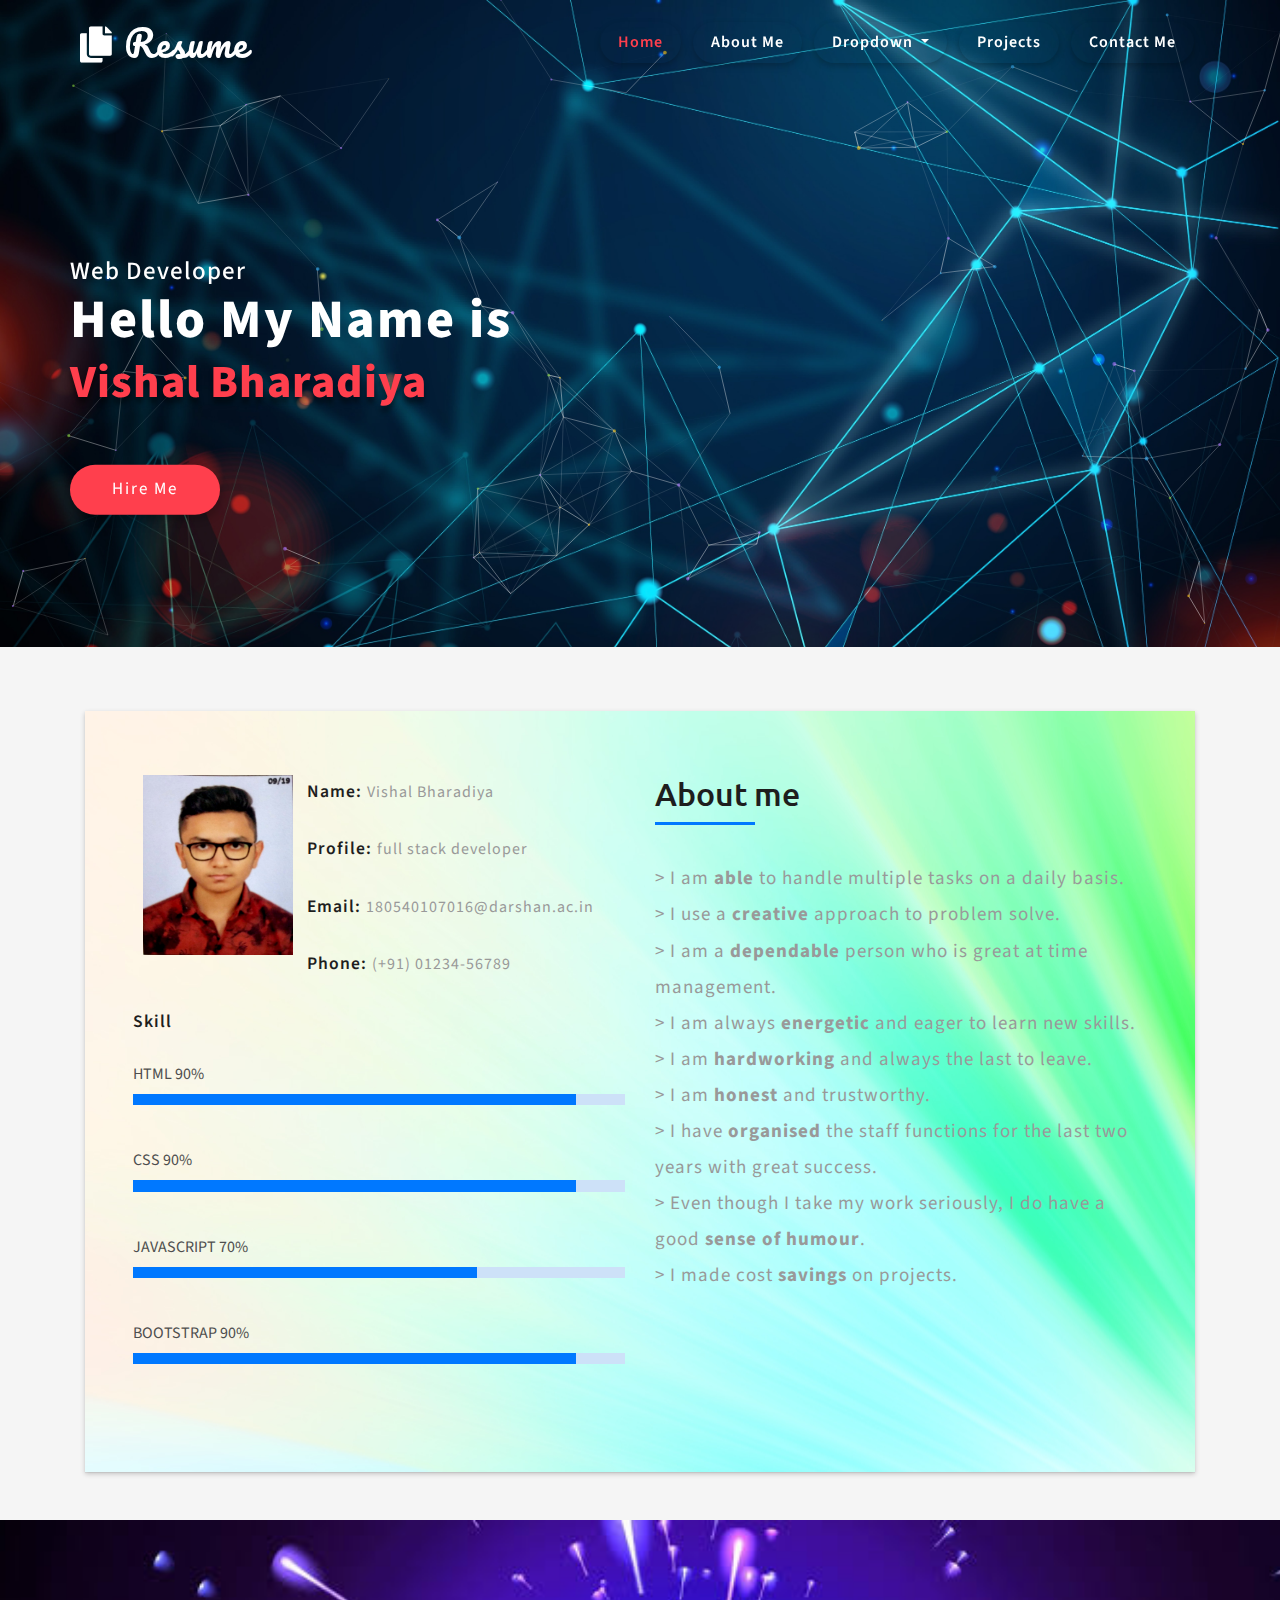
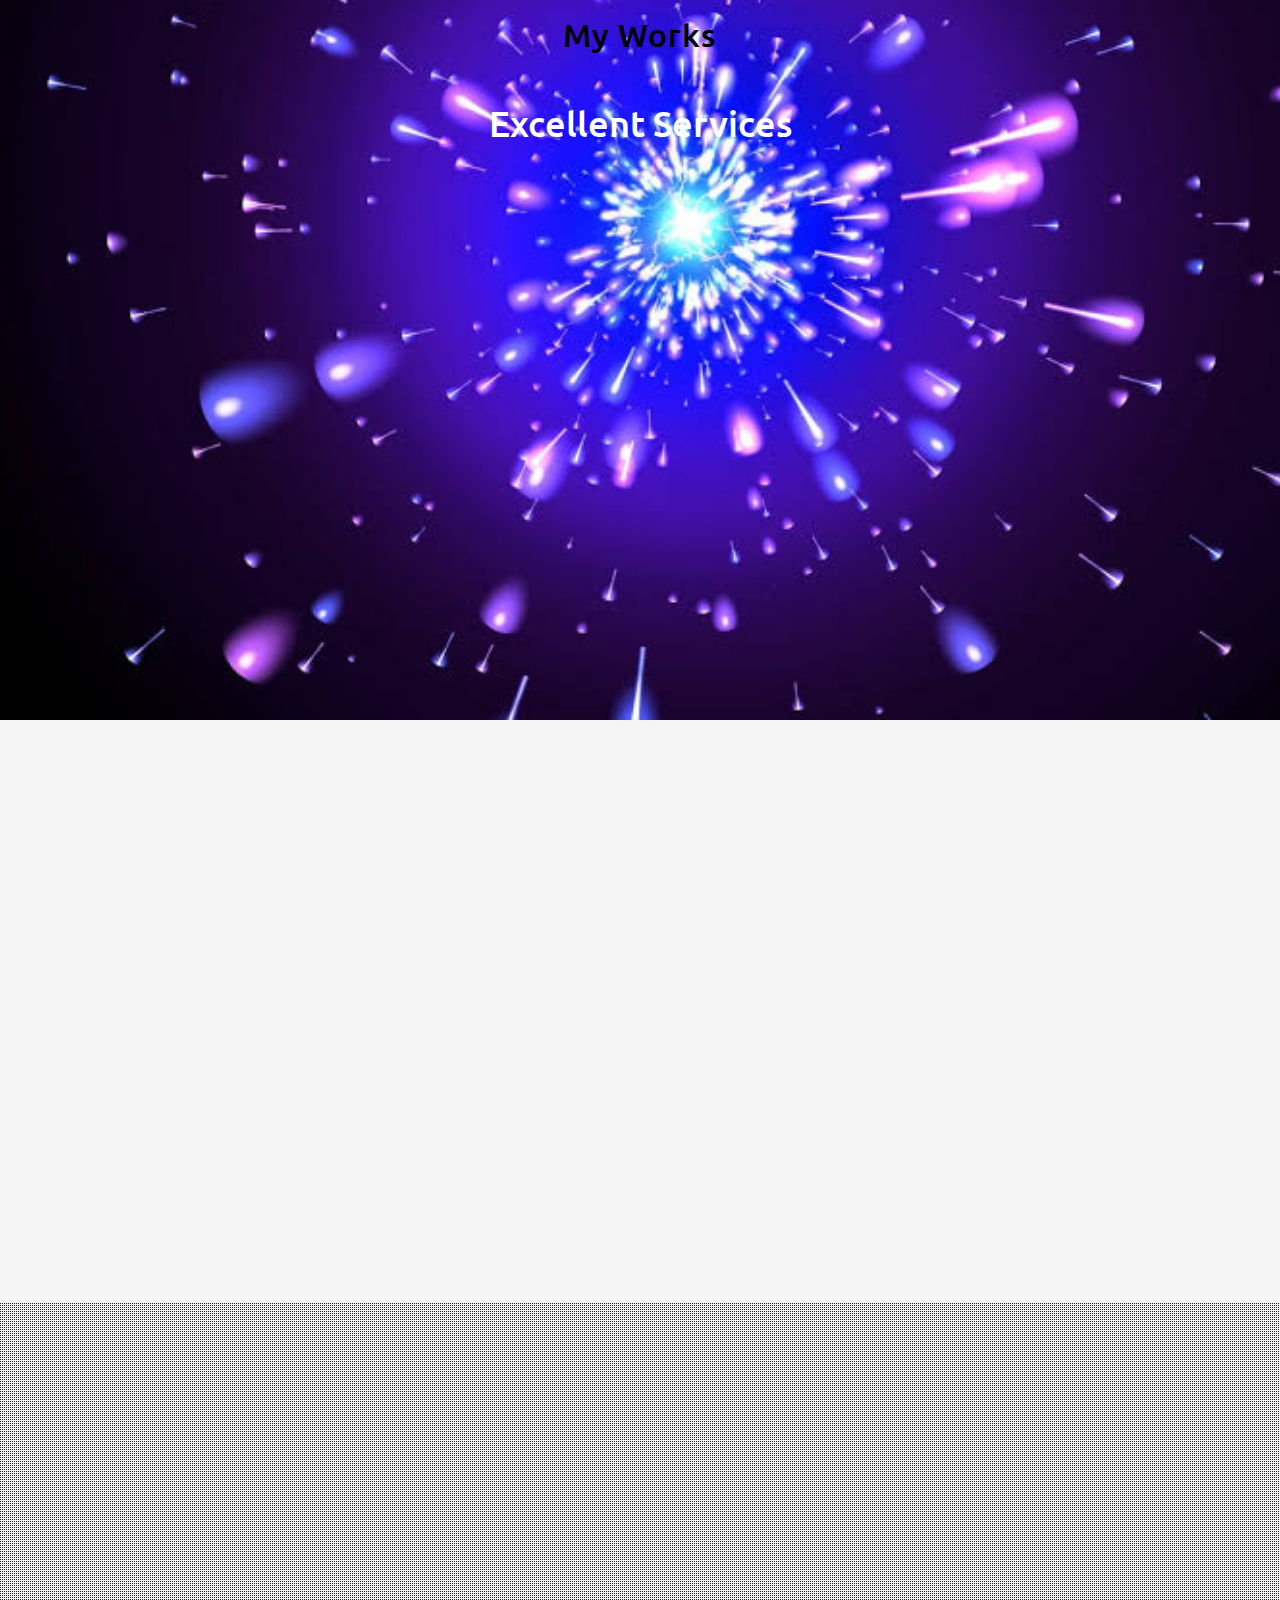
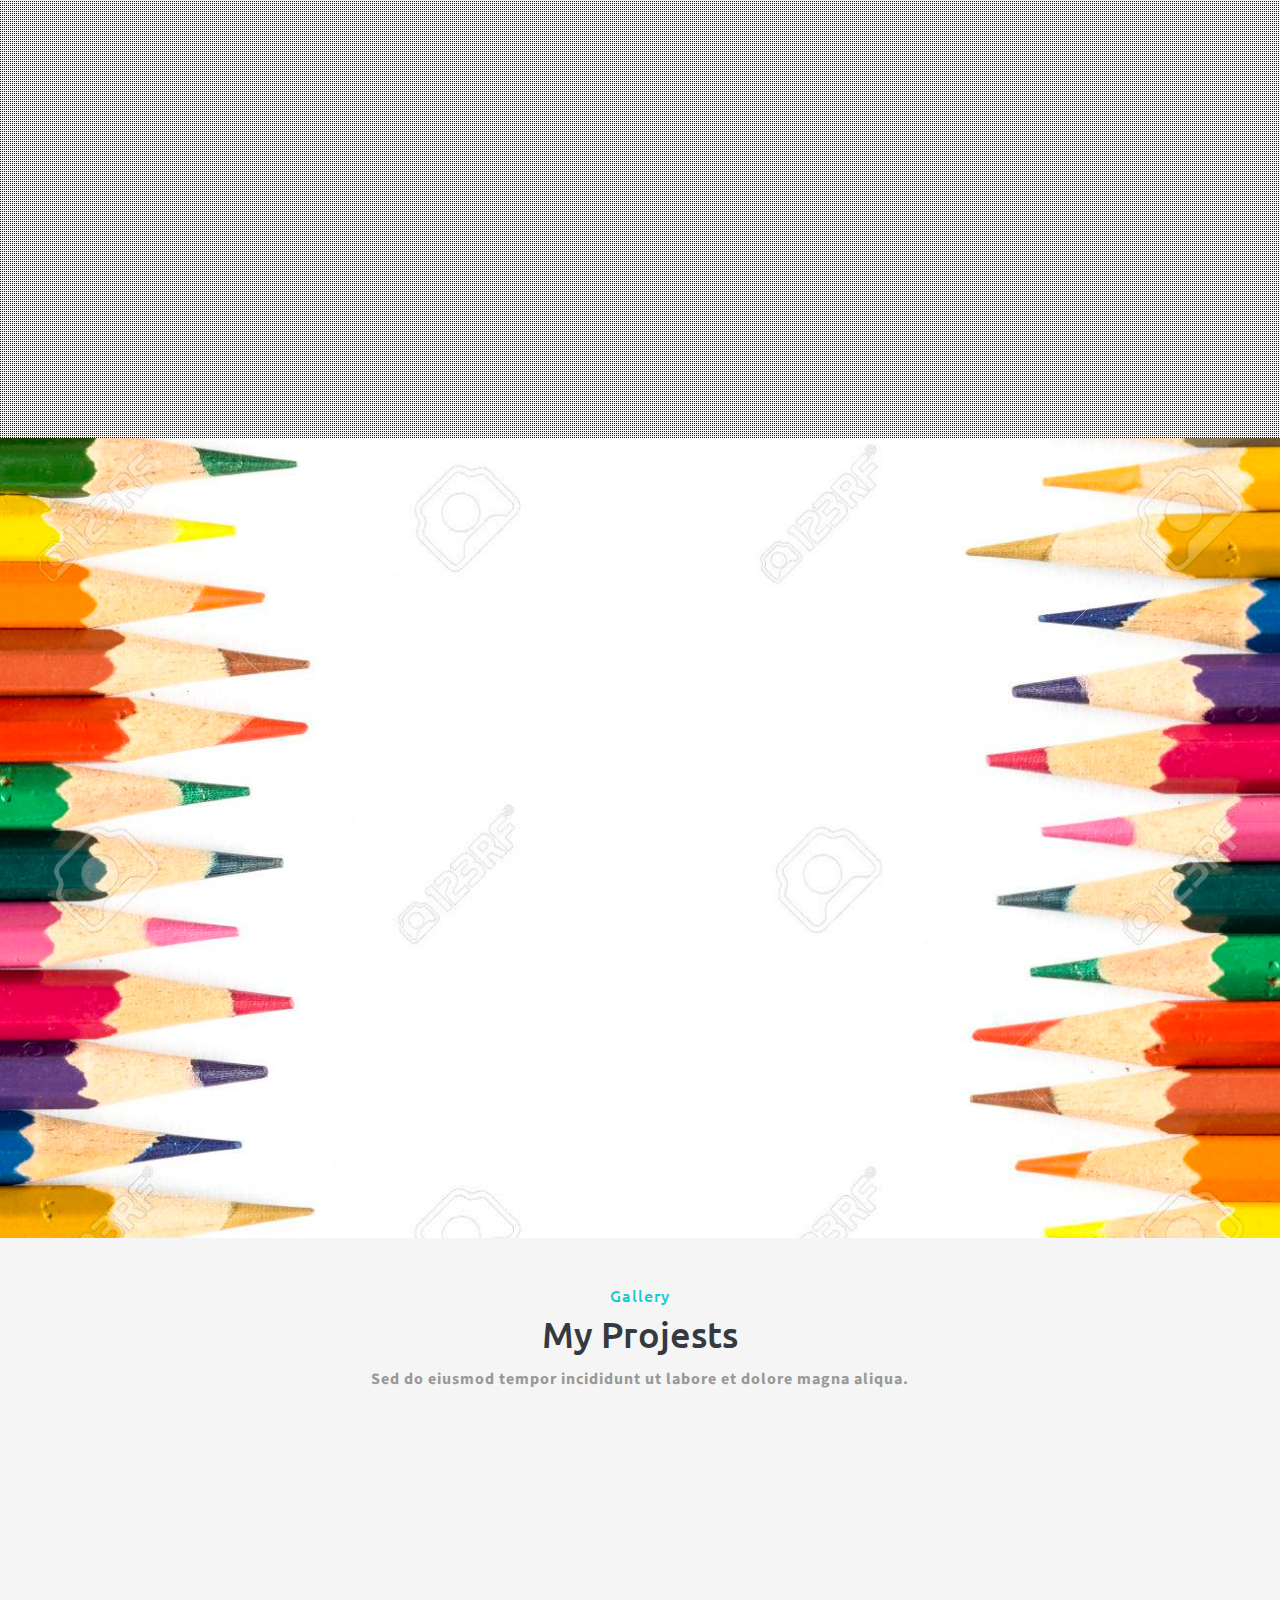
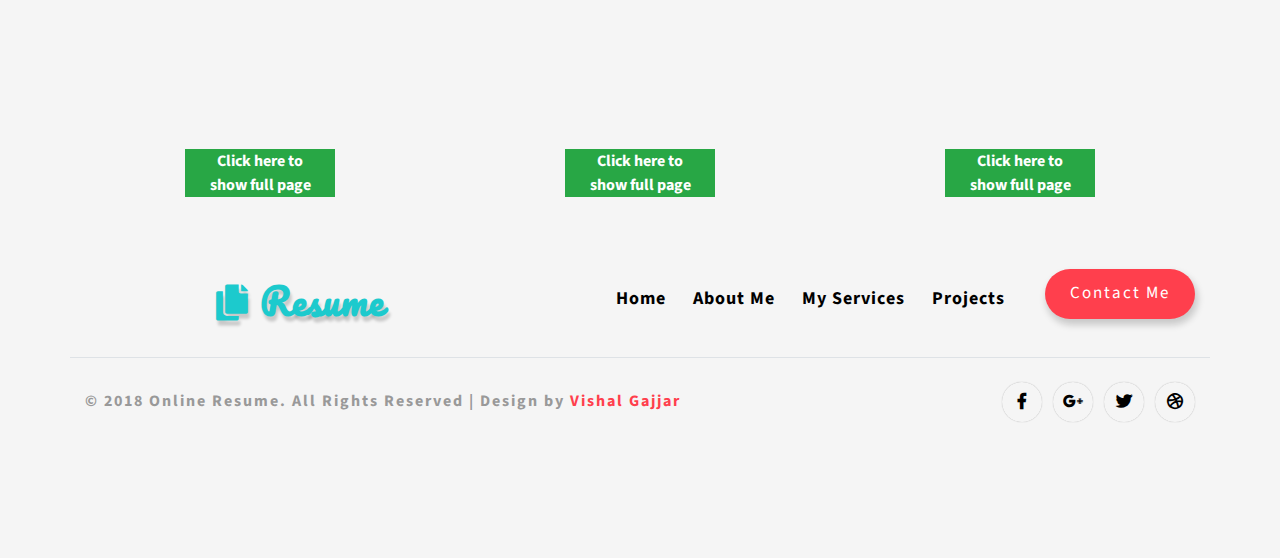
==== commit 5e62e01a: "second commit" ====
--- a/index.html
+++ b/index.html
@@ -1,15 +1,10 @@
-<!--
-Author: W3layouts
-Author URL: http://w3layouts.com
-License: Creative Commons Attribution 3.0 Unported
-License URL: http://creativecommons.org/licenses/by/3.0/
--->
+
 
 <!DOCTYPE html>
 <html>
 
 <head>
-	<title>Online Resume Personal Category Bootstrap Responsive website Template | Home :: W3layouts</title>
+	<title>My Resume</title>
 	<!-- Meta tag Keywords -->
 	<meta name="viewport" content="width=device-width, initial-scale=1">
 	<meta charset="UTF-8" />
@@ -111,7 +106,7 @@
 					<div class="row">
 						<div class="col-mg-6">
 						<br><br><br>
-						<h2 style="color: white;">Professional Web Developer</h2>
+						<h2 style="color: white;">Web Developer</h2>
 						<span class="mytext1 uppercase mt-2">Hello My Name is </span>
 						<span class="mytext2">Vishal Bharadiya</span>
 						<p class="para-style text-light mt-xl-4 mt-3"></p>
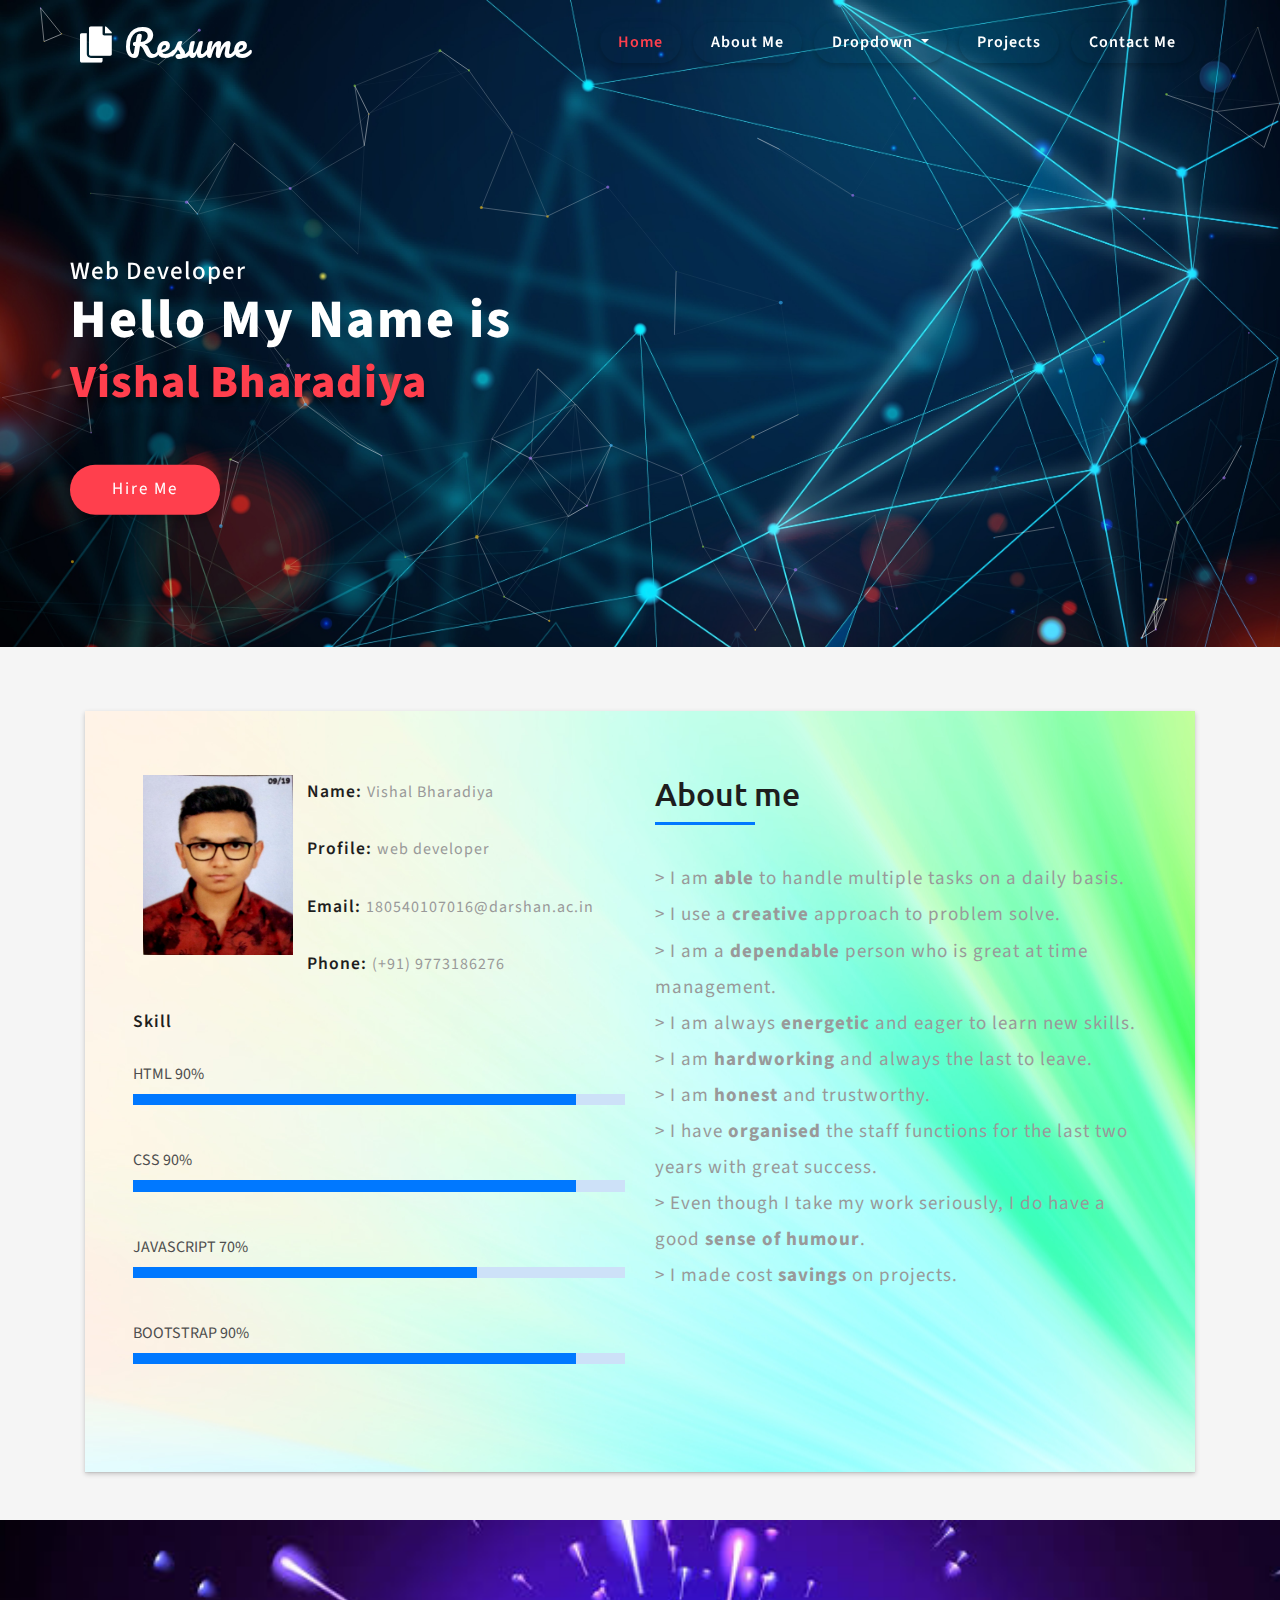
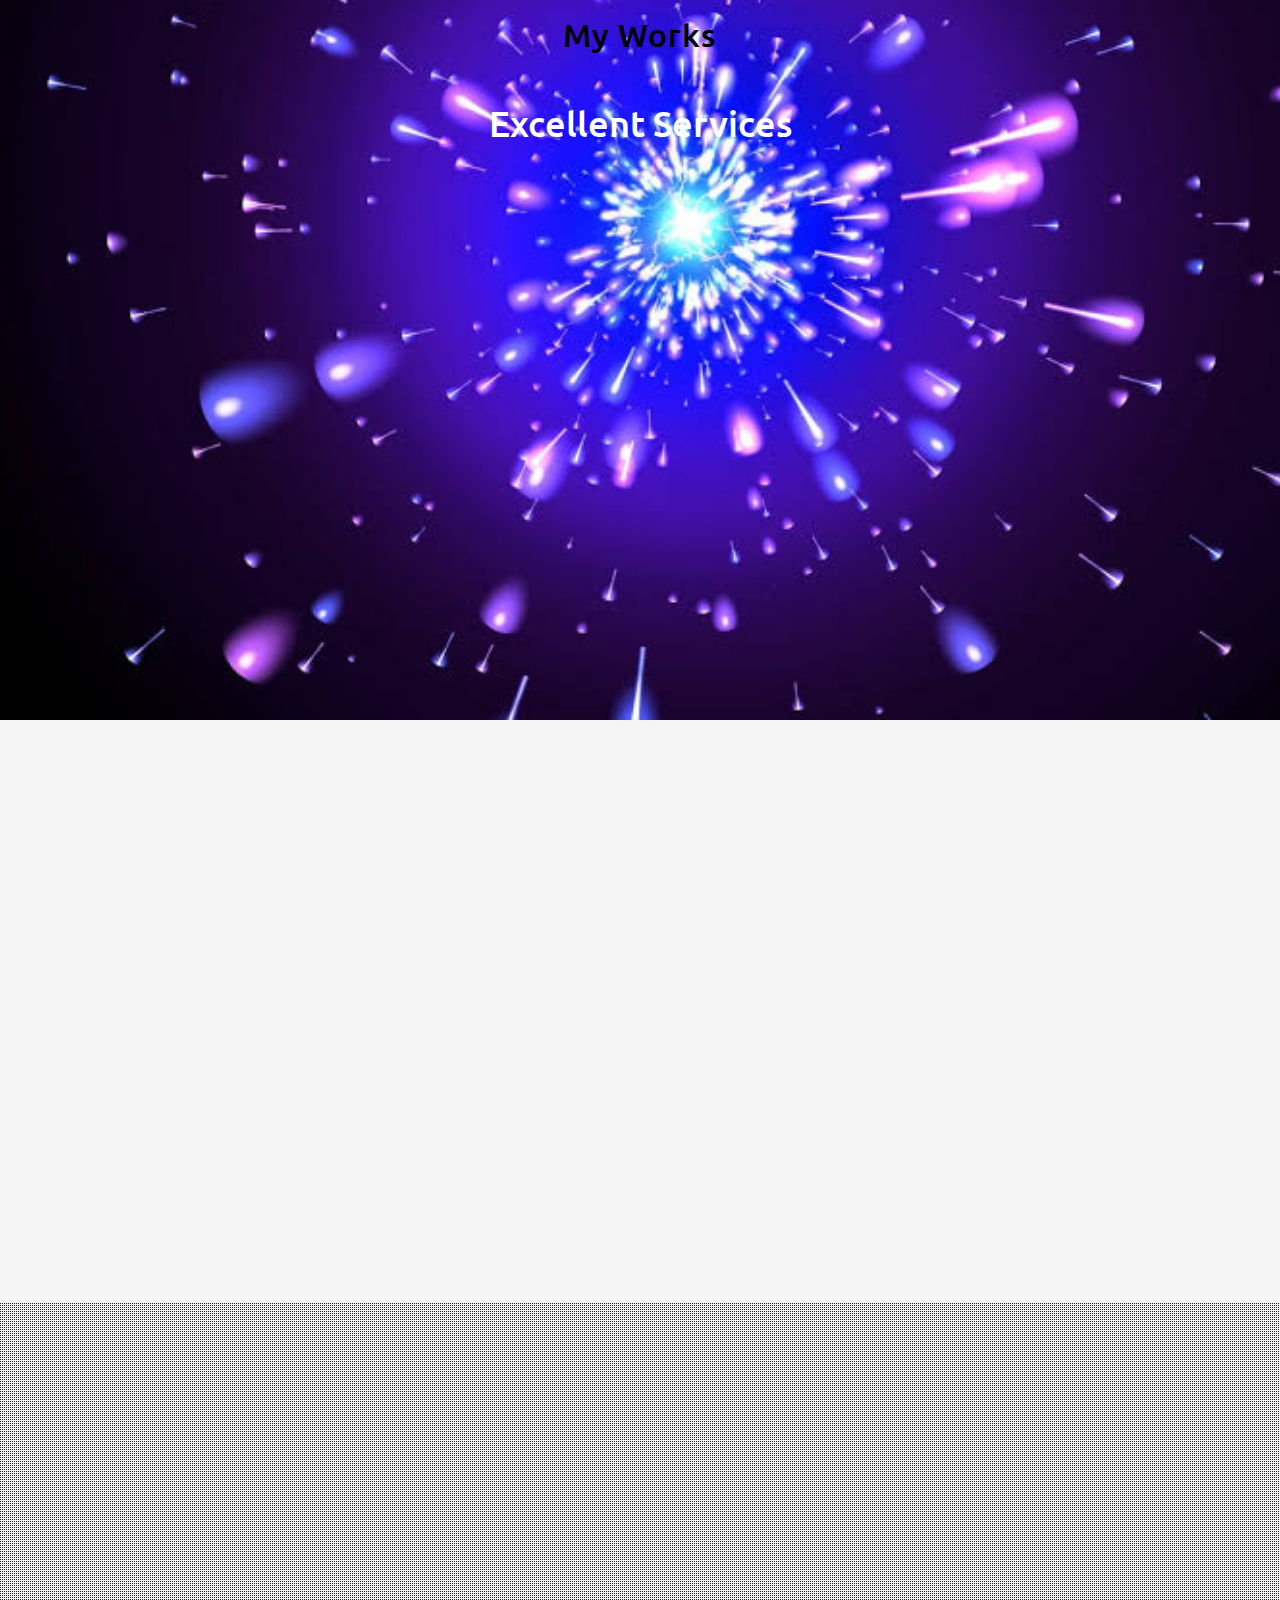
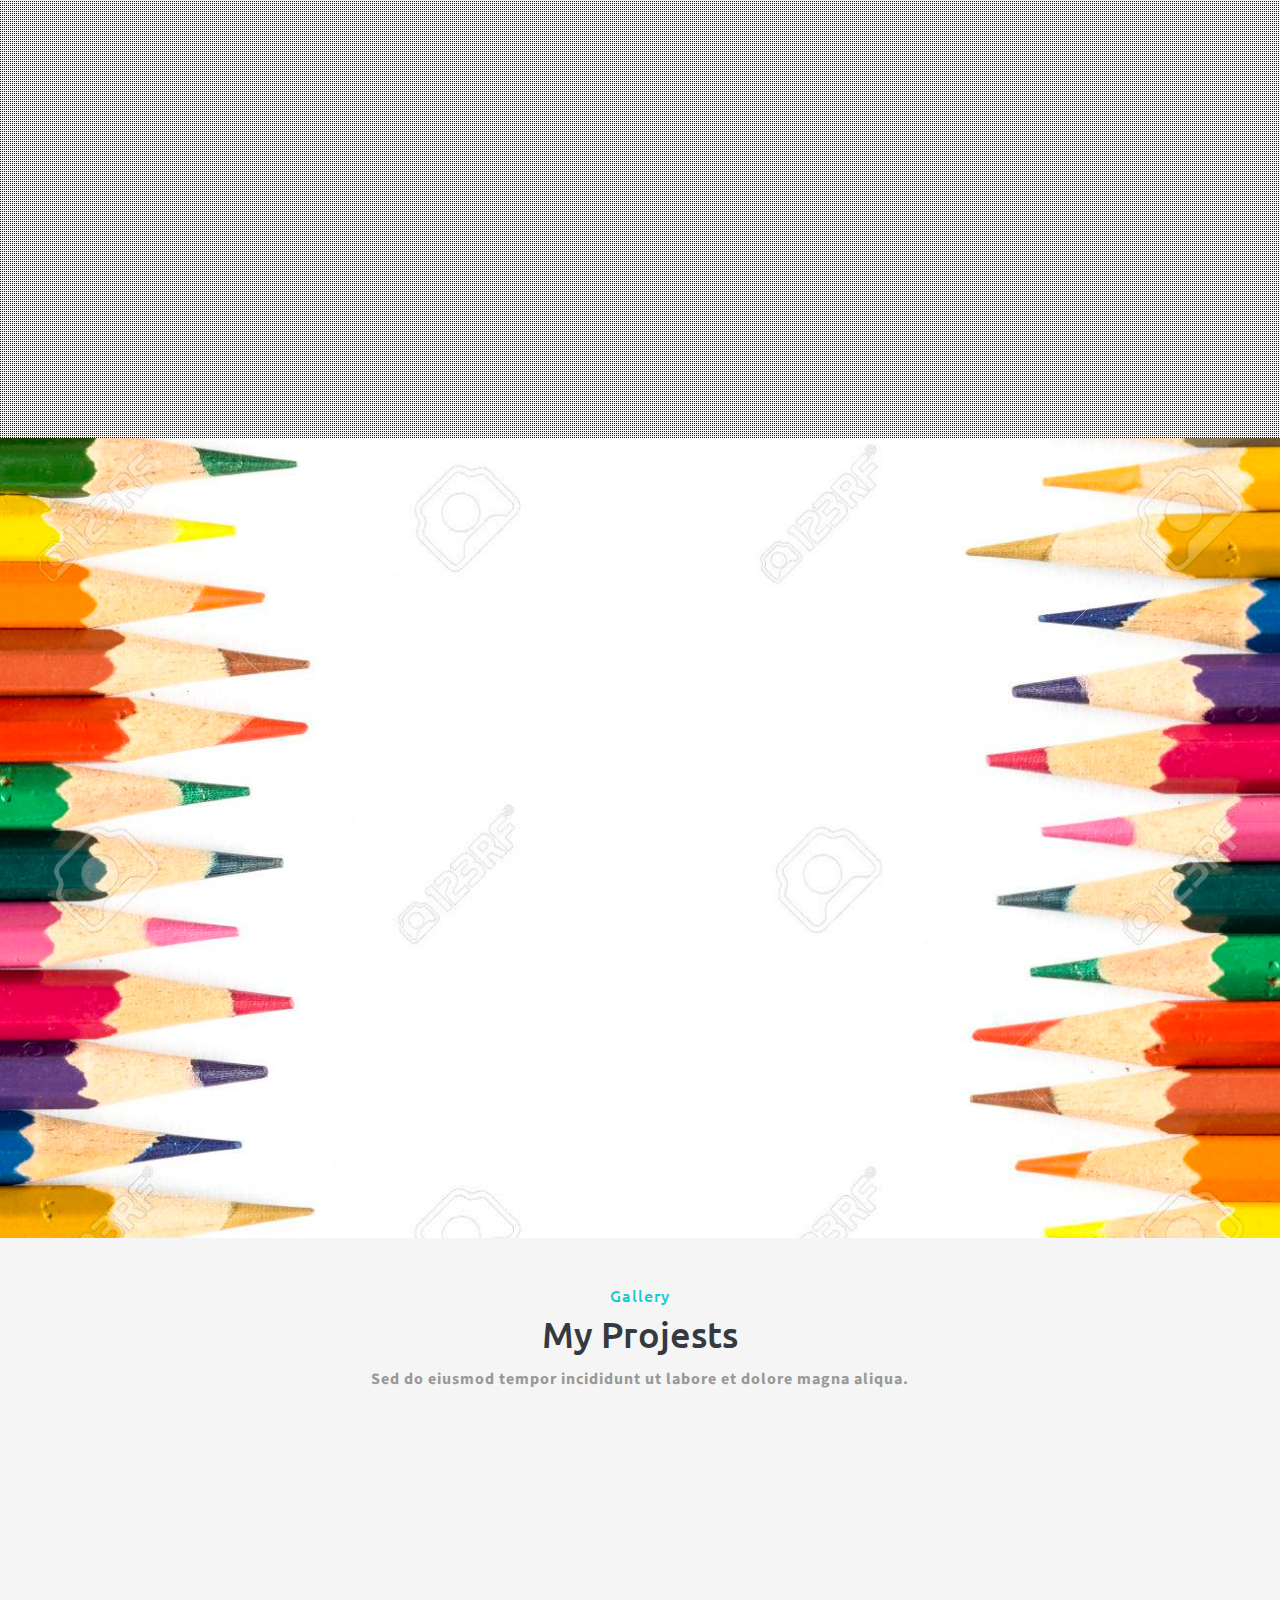
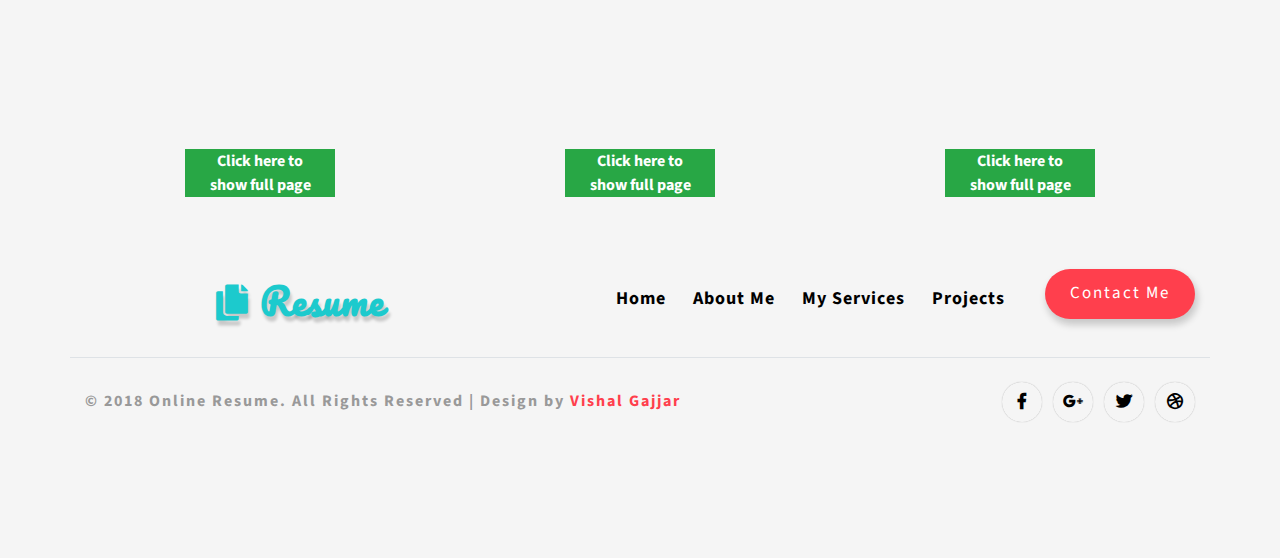
==== commit 4c3891b9: "commit" ====
--- a/index.html
+++ b/index.html
@@ -143,9 +143,9 @@
                   <div class="col-sm-6 col-md-8">
                     <div class="about-info">
                       <p><span class="title-s">Name: </span> <span>Vishal Bharadiya</span></p><br>
-                      <p><span class="title-s">Profile: </span> <span>full stack developer</span></p><br>
+                      <p><span class="title-s">Profile: </span> <span>web developer</span></p><br>
                       <p><span class="title-s">Email: </span> <span>180540107016@darshan.ac.in</span></p><br>
-                      <p><span class="title-s">Phone: </span> <span>(+91) 01234-56789</span></p><br>
+                      <p><span class="title-s">Phone: </span> <span>(+91) 9773186276</span></p><br>
                     </div>
                   </div>
                 </div>
